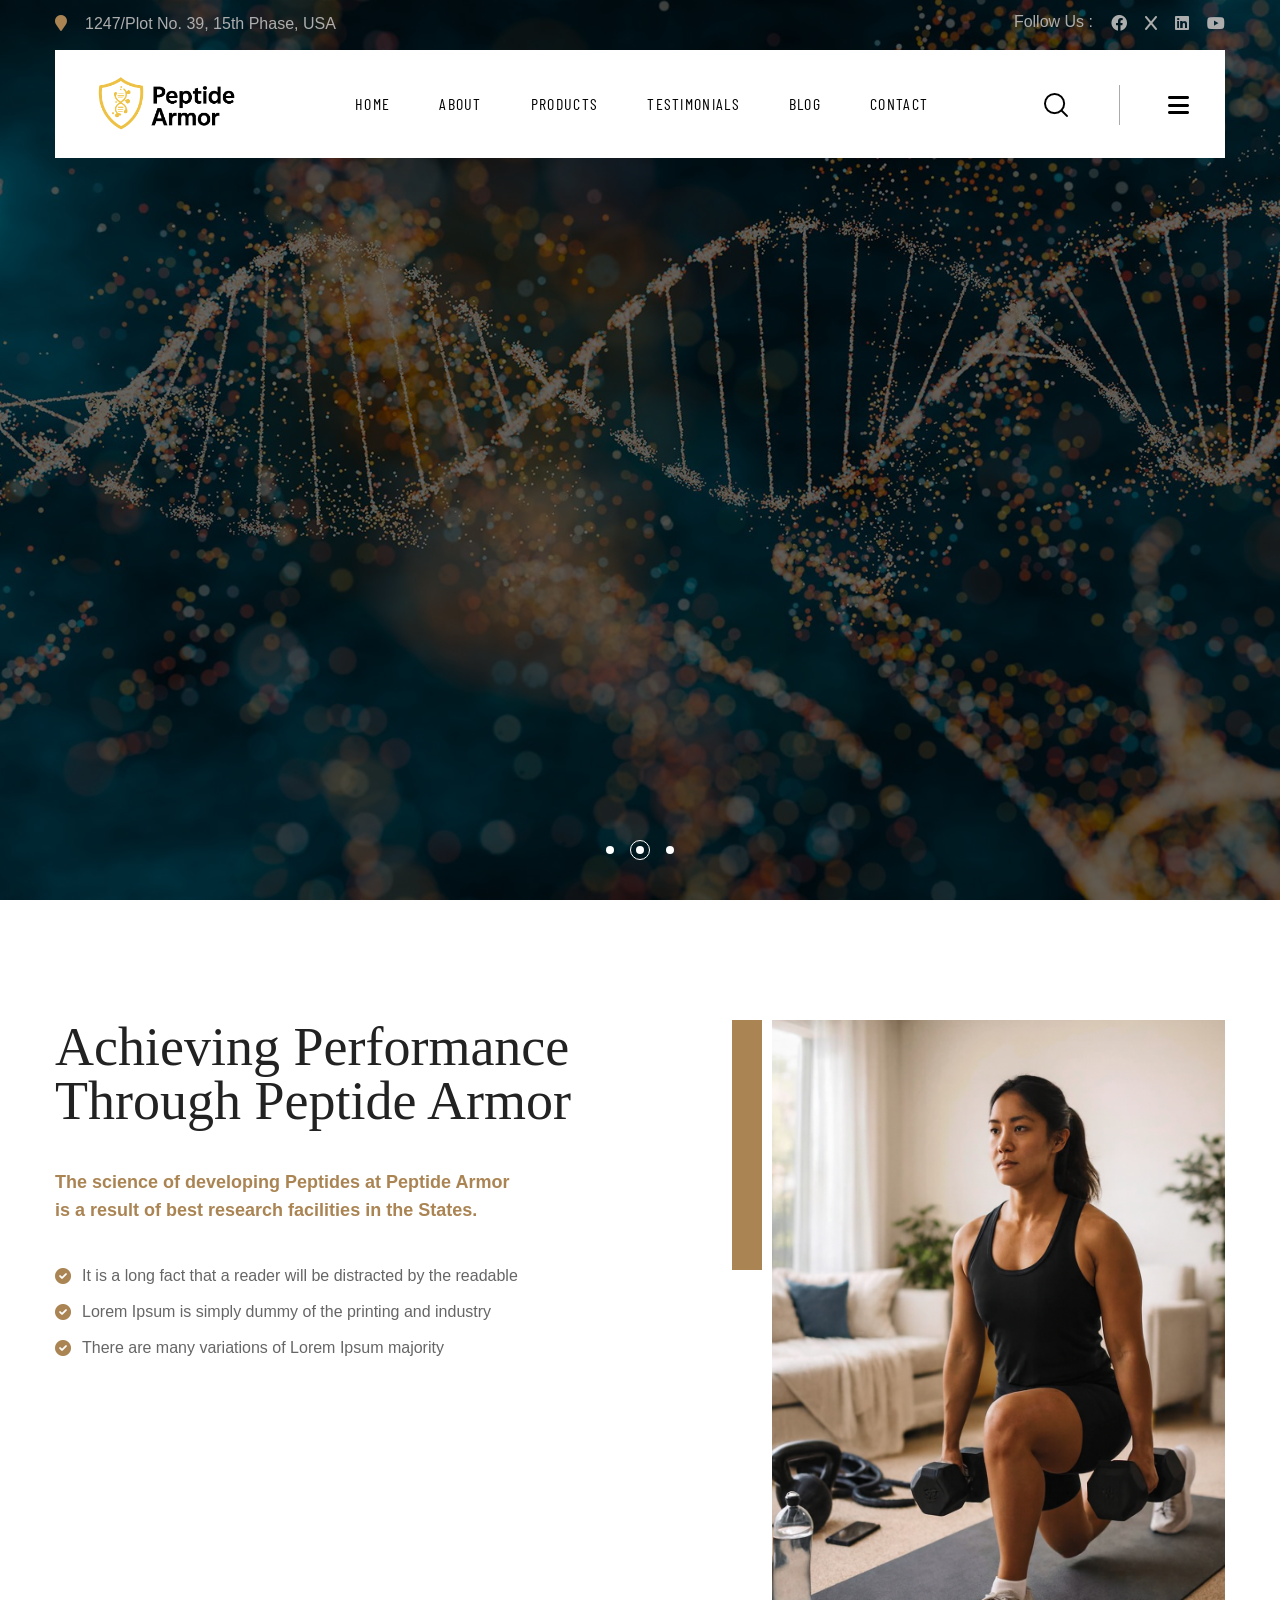
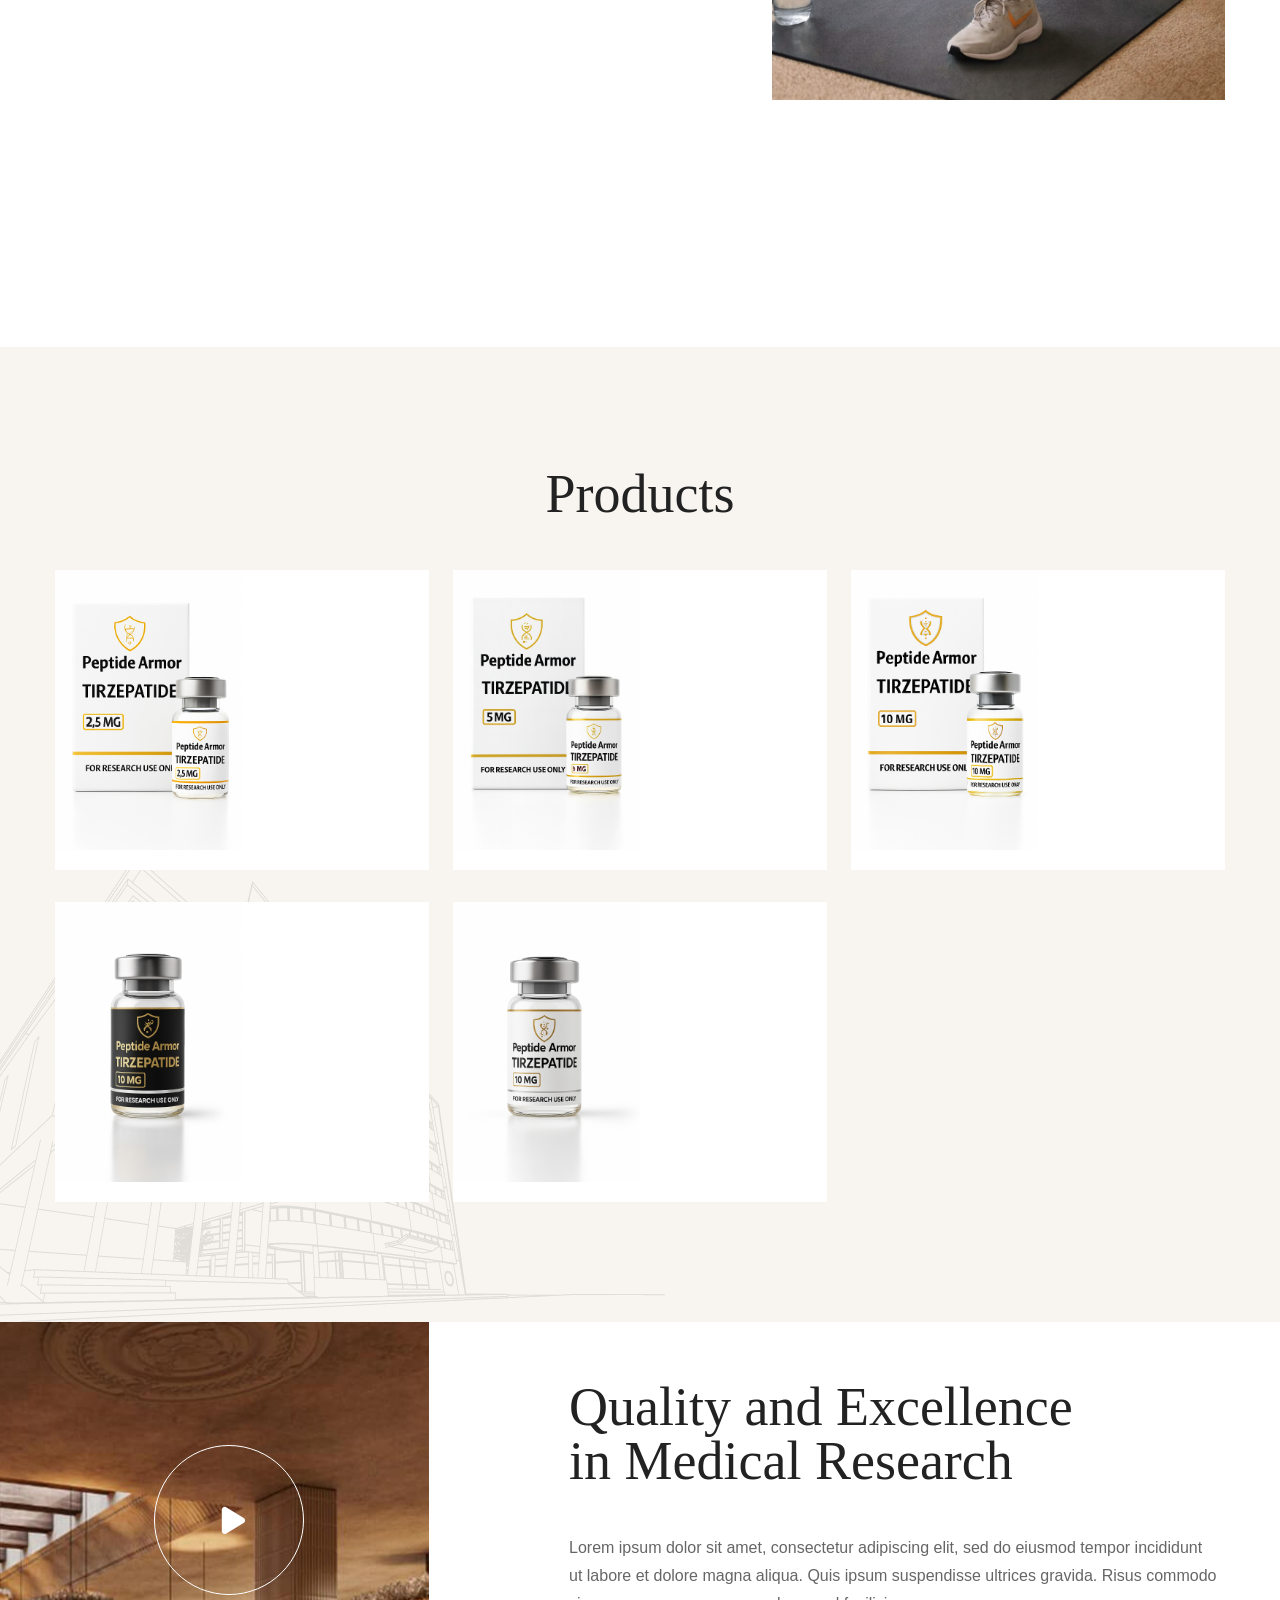
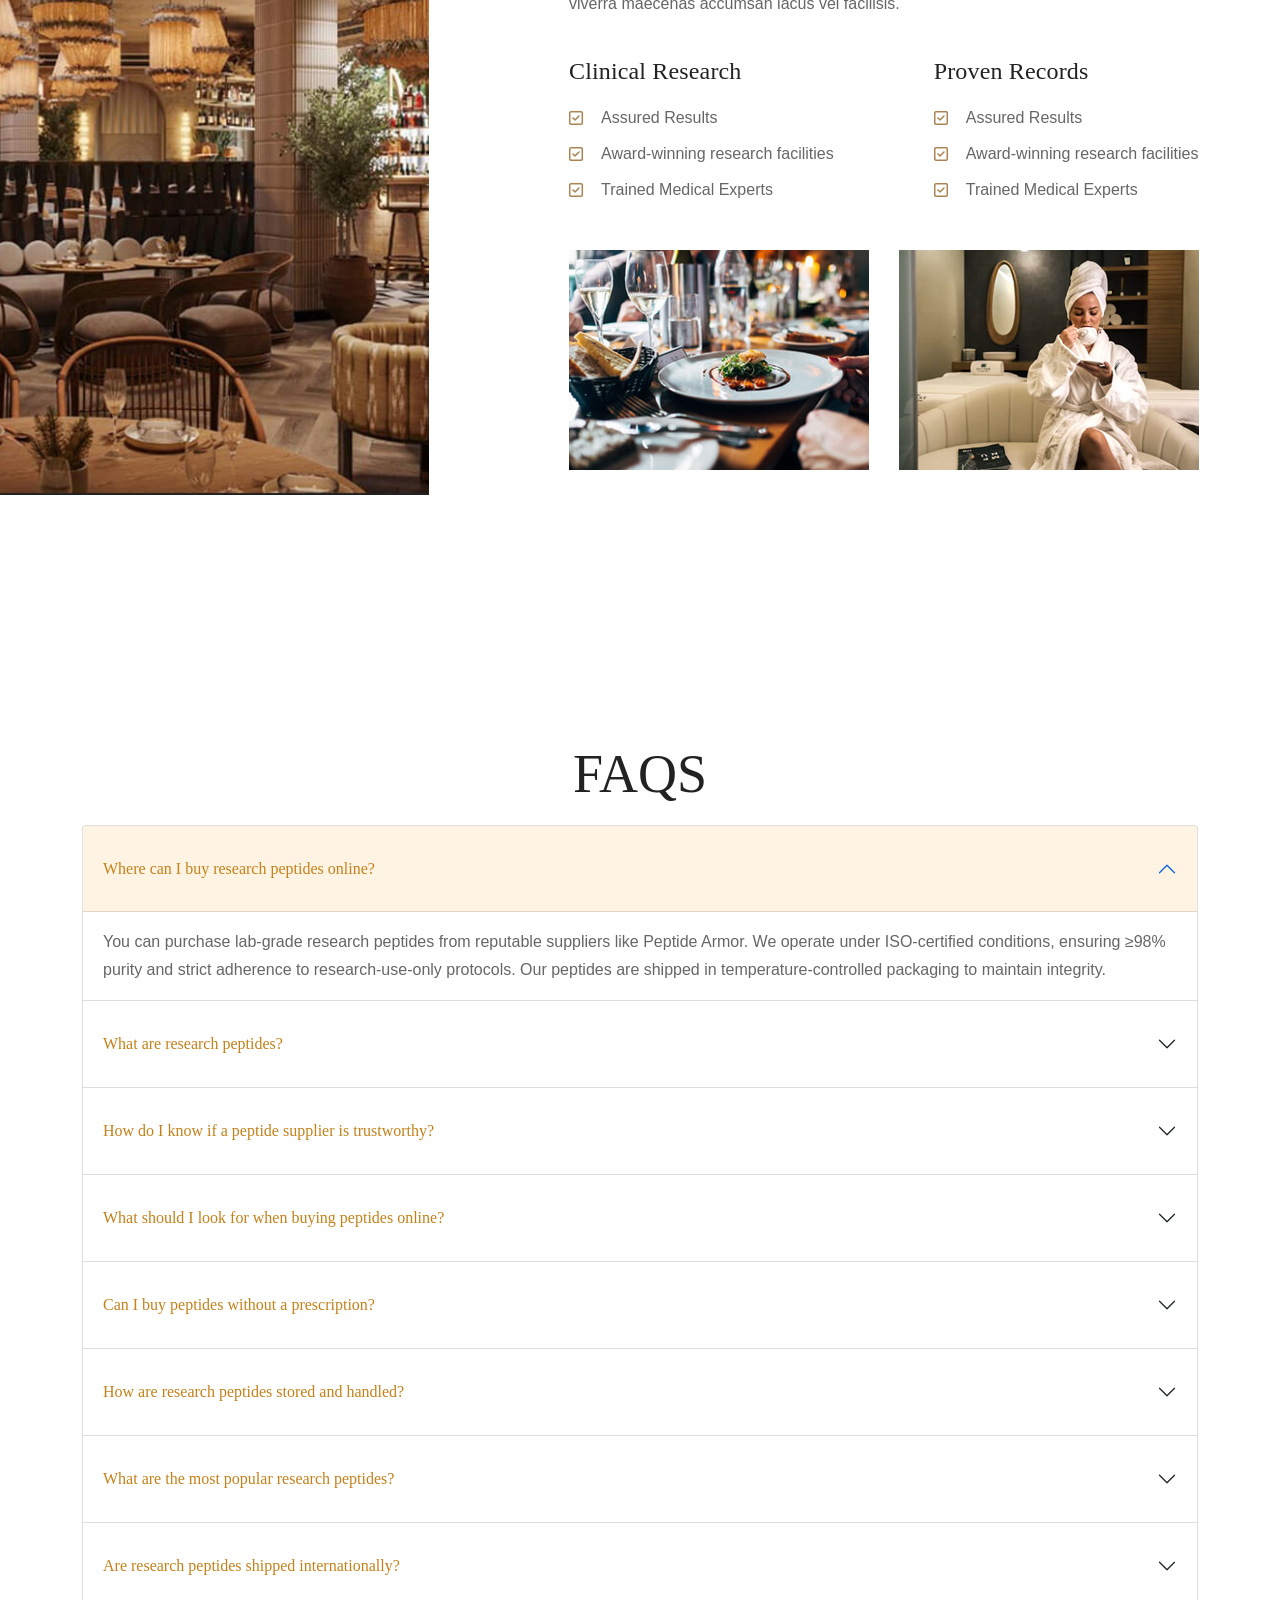
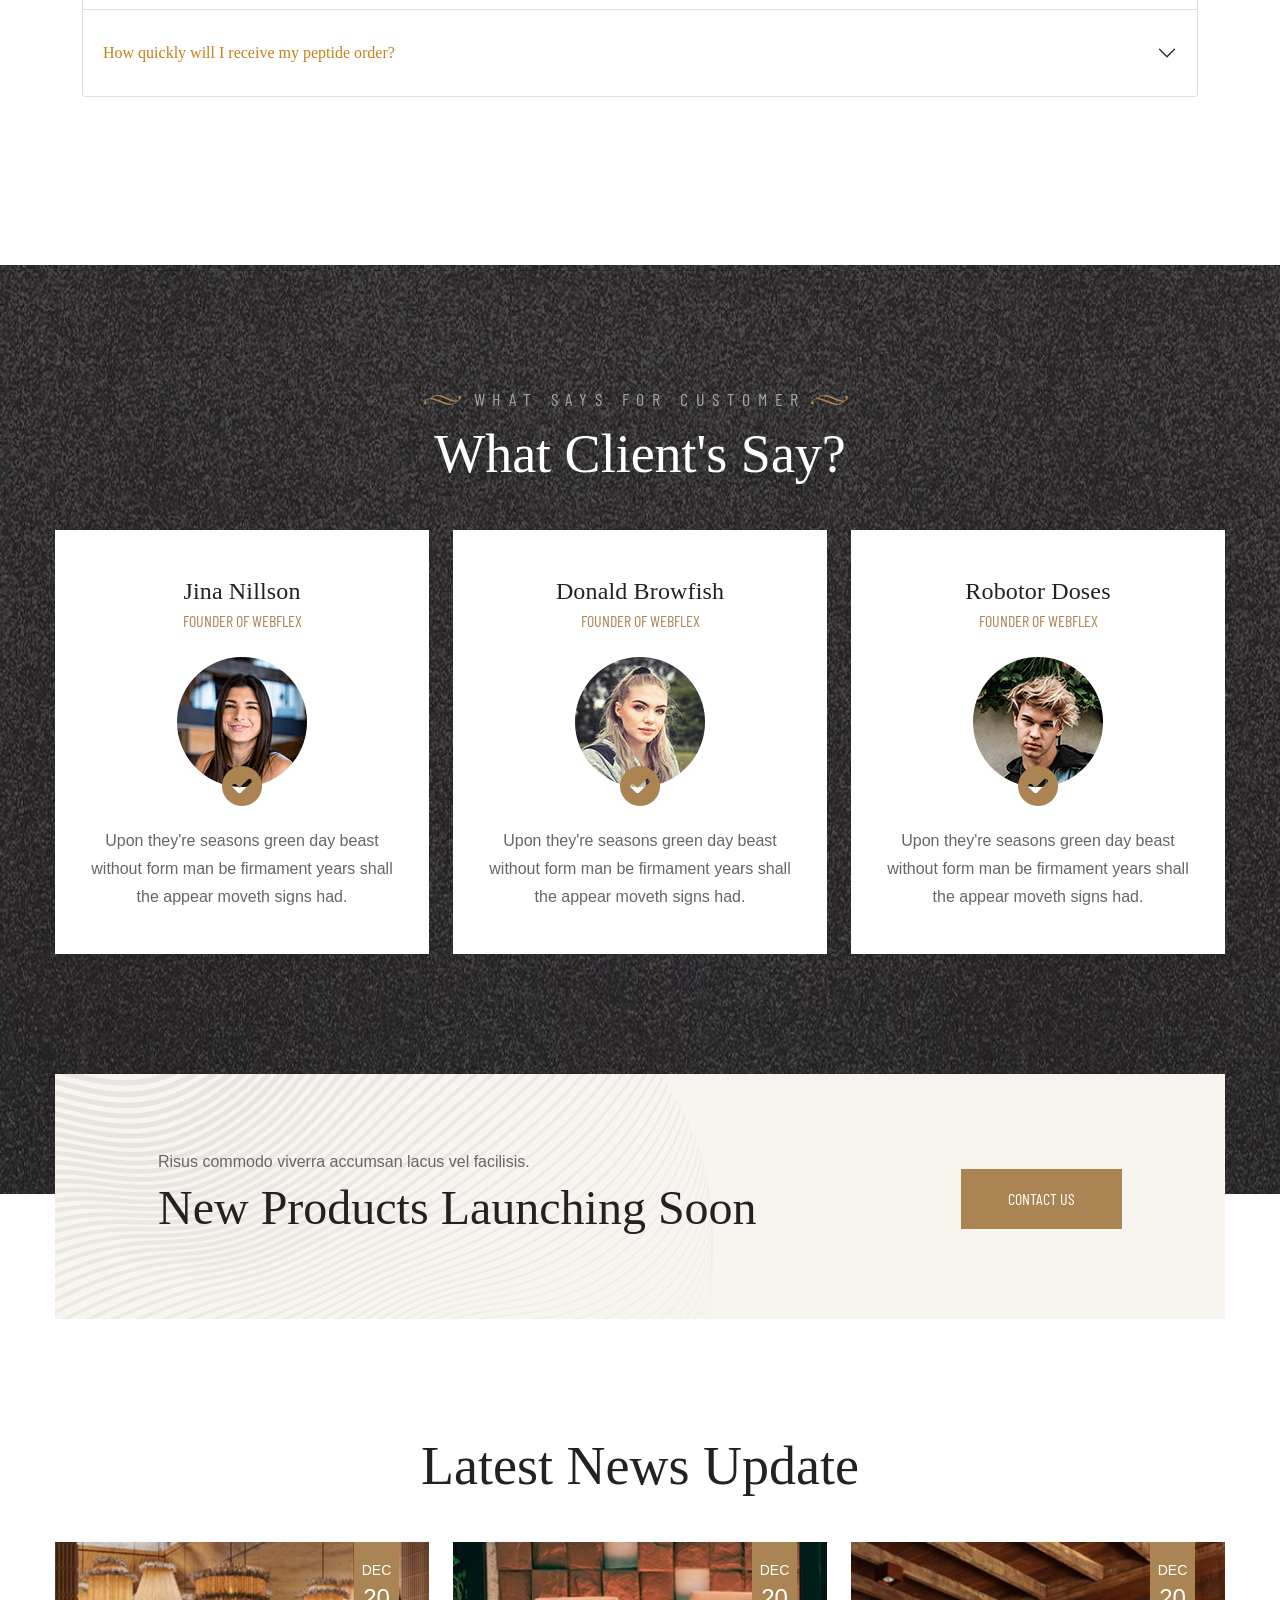
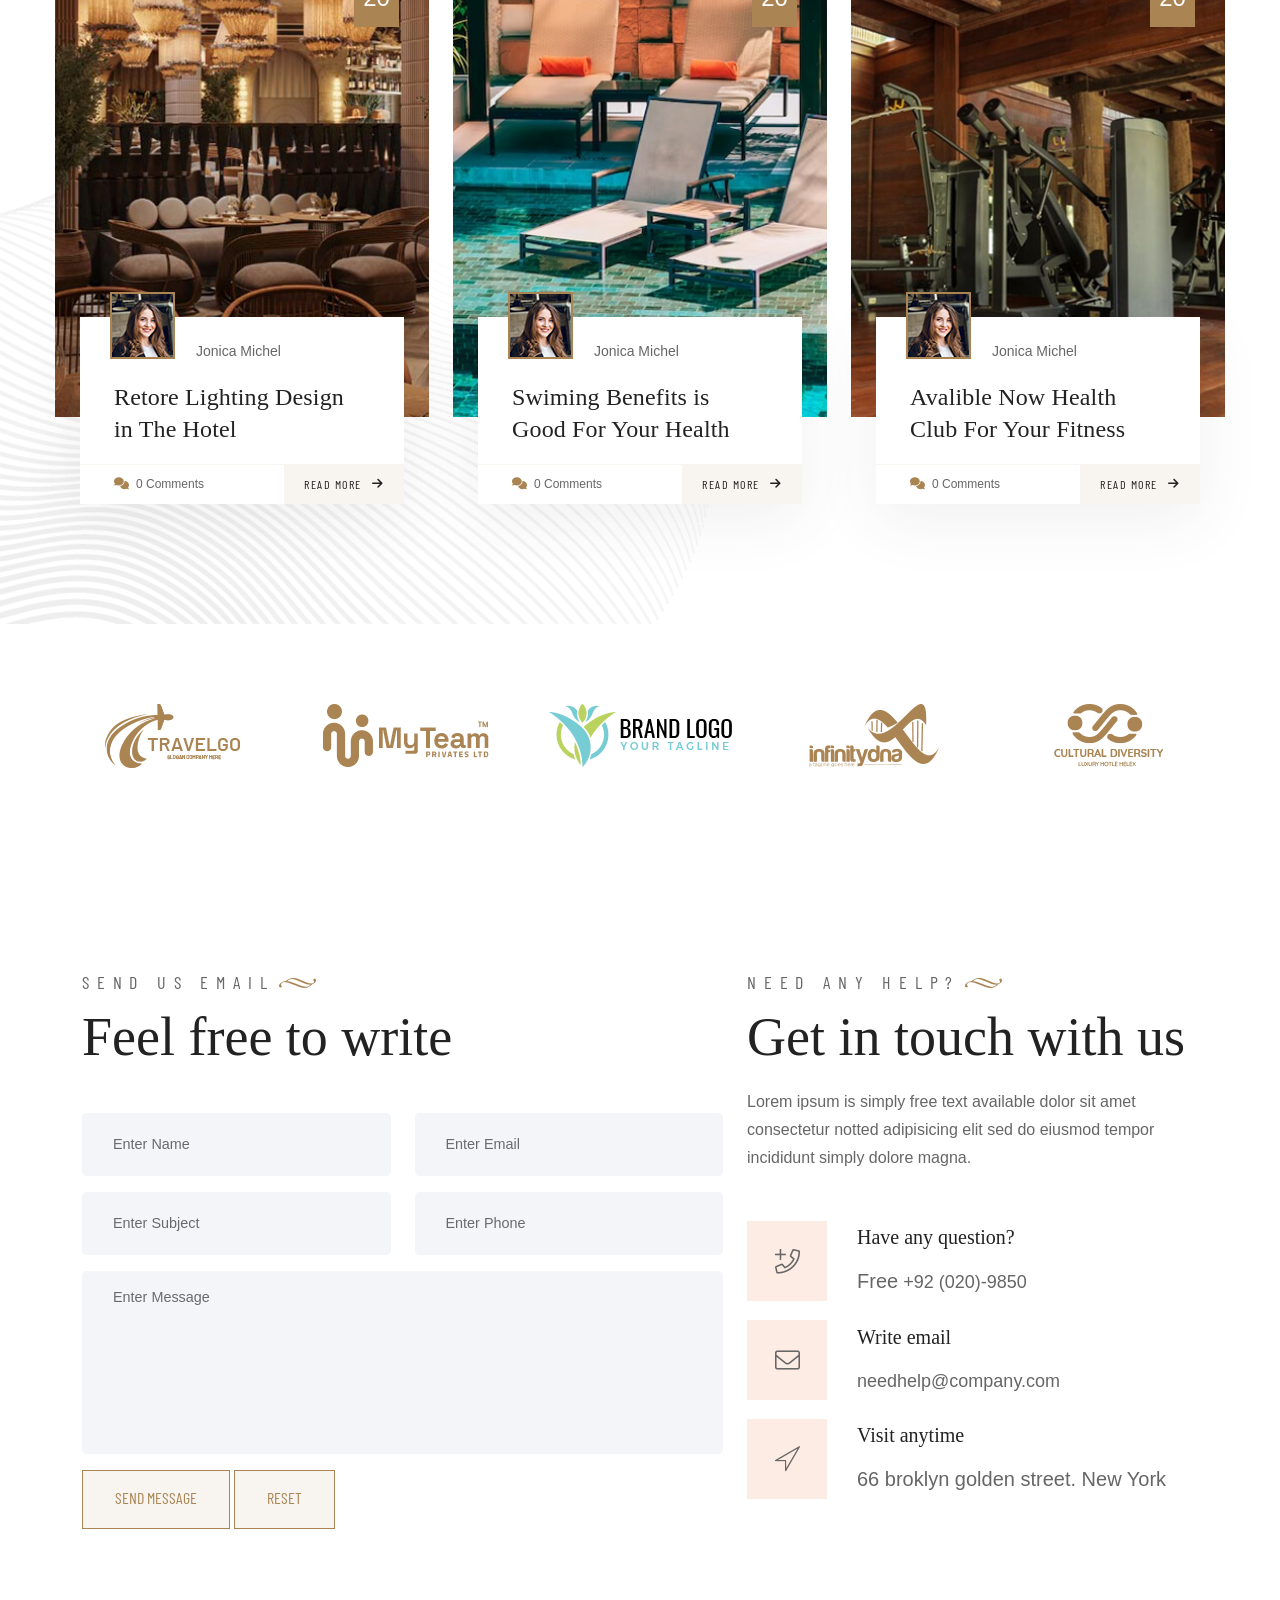
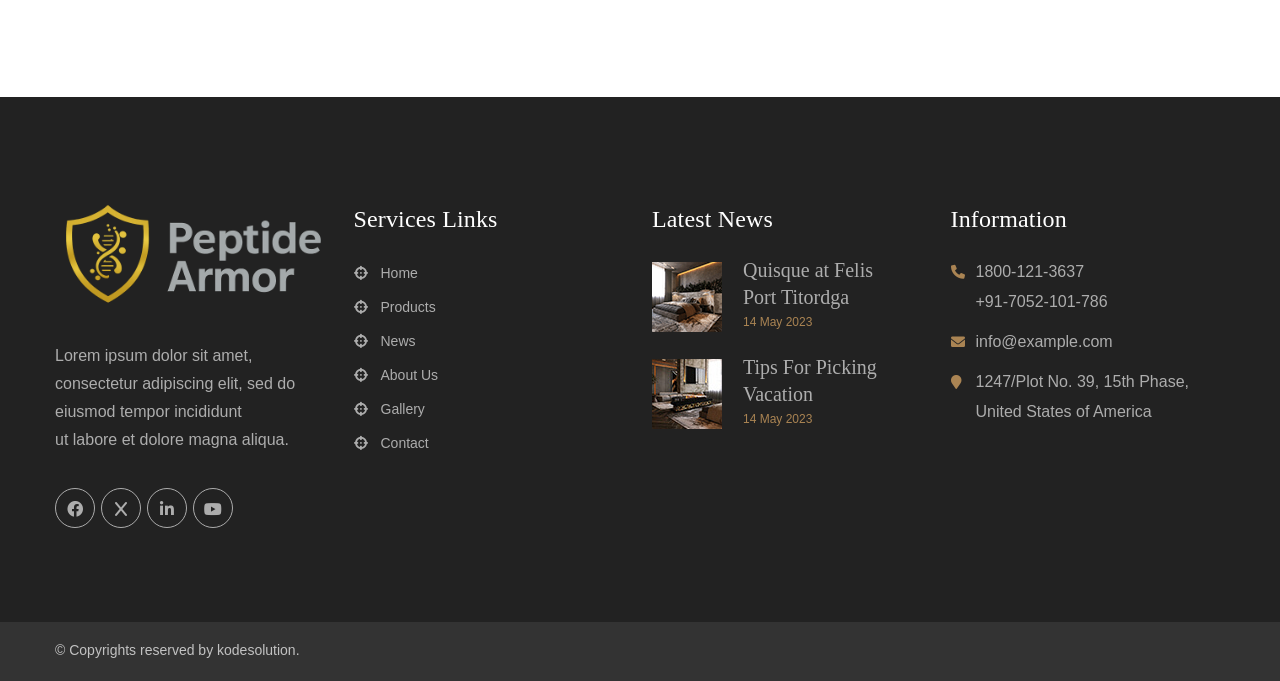
==== index.html @ 08dc1826 "renaming index" ====
<!doctype html>
<html lang="en">
  <!-- Mirrored from html.kodesolution.com/2023/hoexr-html/index-2-single.html by HTTrack Website Copier/3.x [XR&CO'2014], Mon, 23 Feb 2026 11:54:36 GMT -->
  <head>
    <meta charset="utf-8" />
    <title>Hoexr - Hotel Booking HTML Template | Home Page 02 Single</title>
    <!-- Stylesheets -->
    <link href="css/bootstrap.min.css" rel="stylesheet" />
    <link href="css/style.css" rel="stylesheet" />
    <link href="css/flatpickr.min.css" rel="stylesheet" />
    <link rel="stylesheet" type="text/css" href="css/slick-theme.css" />
    <link rel="stylesheet" type="text/css" href="css/slick.css" />

    <link rel="shortcut icon" href="images/favicon.png" type="image/x-icon" />
    <link rel="icon" href="images/favicon.png" type="image/x-icon" />
    <!-- Responsive -->
    <meta http-equiv="X-UA-Compatible" content="IE=edge" />
    <meta
      name="viewport"
      content="width=device-width, initial-scale=1.0, maximum-scale=1.0, user-scalable=0"
    />
    <!--[if lt IE 9]><script src="js/html5shiv.js"></script><![endif]-->
    <!--[if lt IE 9]><script src="js/respond.js"></script><![endif]-->
  </head>

  <body>
    <div class="page-wrapper">
      <!-- Preloader -->
      <div class="preloader"></div>

      <!-- Main Header-->
      <header class="main-header header-style-two">
        <div class="auto-container">
          <div class="header-top">
            <div class="inner-box">
              <!-- top-left -->
              <div class="top-left">
                <span
                  ><i class="icon fa fa-location"></i>1247/Plot No. 39, 15th
                  Phase, USA</span
                >
              </div>
              <!-- Top-right -->
              <div class="top-right">
                <ul class="social-icon-one">
                  <li>Follow Us :</li>
                  <li>
                    <a href="#"><i class="fab fa-facebook"></i></a>
                  </li>
                  <li>
                    <a href="#"><i class="fa fa-x"></i></a>
                  </li>
                  <li>
                    <a href="#"><i class="fa-brands fa-linkedin"></i></a>
                  </li>
                  <li>
                    <a href="#"><i class="fab fa-youtube"></i></a>
                  </li>
                </ul>
              </div>
            </div>
          </div>
          <!-- Main box -->
          <div class="main-box">
            <div class="logo-box">
              <div class="logo">
                <a href="index-2-single.html"
                  ><img
                    src="images/peptide_armor/horizontal_logo_black.png"
                    style="height: 60px"
                    alt=""
                    title="Peptide Armor"
                /></a>
              </div>
            </div>
            <!--Nav Box-->
            <div class="nav-outer">
              <nav class="nav main-menu">
                <ul class="navigation onepage-nav">
                  <li class="current"><a href="#home">Home</a></li>
                  <li><a href="#about">About</a></li>
                  <li><a href="#products">Products</a></li>
                  <li><a href="#testimonial">Testimonials</a></li>
                  <li><a href="#news">Blog</a></li>
                  <li><a href="#contact">Contact</a></li>
                </ul>
              </nav>
              <!-- Main Menu End-->
            </div>
            <div class="outer-box">
              <button class="search-btn">
                <img src="images/icons/search.png" alt="" />
              </button>
              <div class="mobile-nav-toggler">
                <i class="icon fa fa-bars"></i>
              </div>
              <!-- Mobile Nav toggler -->
            </div>
          </div>
          <!-- Mobile Menu  -->
          <div class="mobile-menu">
            <div class="menu-backdrop"></div>
            <!--Here Menu Will Come Automatically Via Javascript / Same Menu as in Header-->
            <nav class="menu-box">
              <div class="upper-box">
                <div class="nav-logo">
                  <a href="index-single-2.html"
                    ><img src="images/logo-2.png" alt=""
                  /></a>
                </div>
                <div class="close-btn"><i class="icon fa fa-times"></i></div>
              </div>
              <ul class="navigation onepage-nav clearfix">
                <!--Keep This Empty / Menu will come through Javascript-->
              </ul>
              <ul class="contact-list-one">
                <li>
                  <!-- Contact Info Box -->
                  <div class="contact-info-box">
                    <i class="icon lnr-icon-phone-handset"></i>
                    <span class="title">Call Now</span>
                    <a href="tel:+92880098670">+92 (8800) - 98670</a>
                  </div>
                </li>
                <li>
                  <!-- Contact Info Box -->
                  <div class="contact-info-box">
                    <span class="icon lnr-icon-envelope1"></span>
                    <span class="title">Send Email</span>
                    <a href="mailto:help@company.com">help@company.com</a>
                  </div>
                </li>
                <li>
                  <!-- Contact Info Box -->
                  <div class="contact-info-box">
                    <span class="icon lnr-icon-clock"></span>
                    <span class="title">Send Email</span>
                    Mon - Sat 8:00 - 6:30, Sunday - CLOSED
                  </div>
                </li>
              </ul>
              <ul class="social-links">
                <li>
                  <a href="#"><i class="fa fa-x"></i></a>
                </li>
                <li>
                  <a href="#"><i class="fab fa-facebook-f"></i></a>
                </li>
                <li>
                  <a href="#"><i class="fab fa-pinterest"></i></a>
                </li>
                <li>
                  <a href="#"><i class="fab fa-instagram"></i></a>
                </li>
              </ul>
            </nav>
          </div>
          <!-- End Mobile Menu -->
          <!-- Header Search -->
          <div class="search-popup">
            <span class="search-back-drop"></span>
            <button class="close-search">
              <span class="fa fa-times"></span>
            </button>
            <div class="search-inner">
              <form method="post" action="/index-single-2.html">
                <div class="form-group">
                  <input
                    type="search"
                    name="search-field"
                    value=""
                    placeholder="Search..."
                    required=""
                  />
                  <button type="submit"><i class="fa fa-search"></i></button>
                </div>
              </form>
            </div>
          </div>
          <!-- End Header Search -->

          <!-- Sticky Header  -->
          <div class="sticky-header">
            <div class="auto-container">
              <div class="inner-container">
                <!--Logo-->
                <div class="logo">
                  <a href="index-single-2.html"
                    ><img
                      src="images/peptide_armor/horizontal_logo_black.png"
                      alt=""
                  /></a>
                </div>
                <!--Right Col-->
                <div class="nav-outer">
                  <!-- Main Menu -->
                  <nav class="main-menu">
                    <div class="navbar-collapse show collapse clearfix">
                      <ul class="navigation onepage-nav clearfix">
                        <!--Keep This Empty / Menu will come through Javascript-->
                      </ul>
                    </div>
                  </nav>
                  <!-- Main Menu End-->
                  <!--Mobile Navigation Toggler-->
                  <div class="mobile-nav-toggler">
                    <span class="icon lnr-icon-bars"></span>
                  </div>
                </div>
              </div>
            </div>
          </div>
          <!-- End Sticky Menu -->
        </div>
      </header>
      <!--End Main Header -->

      <!-- banner section two -->
      <section id="home" class="banner-section-two">
        <div class="banner-slider">
          <div class="banner-slide-v2">
            <div class="outer-box">
              <figure class="image wow fadeInUp overlay">
                <img
                  src="images/peptide_armor/banner/couple_in_park.png"
                  alt=""
                />
              </figure>
              <div class="content-box">
                <span
                  class="sub-title"
                  data-animation-in="fadeInUp"
                  data-delay-in="0.1"
                  >Performance and Endurance</span
                >
                <h1 data-animation-in="fadeInUp" data-delay-in="0.3">
                  Enjoy a Healthy Life <br />with Great Moments
                </h1>
                <a
                  href="page-about.html"
                  class="btn"
                  data-animation-in="fadeInUp"
                  data-delay-in="0.5"
                  >Contact Us</a
                >
              </div>
            </div>
          </div>
          <div class="banner-slide-v2">
            <div class="outer-box">
              <figure class="image wow fadeInUp overlay">
                <img src="images/peptide_armor/banner/dna_mapping.png" alt="" />
              </figure>
              <div class="content-box">
                <span
                  class="sub-title"
                  data-animation-in="fadeInUp"
                  data-delay-in="0.1"
                  >Unique DNA Mapping</span
                >
                <h1 data-animation-in="fadeInUp" data-delay-in="0.3">
                  Excellence in DNA Mapping <br />through Scientific
                  Breakthroughs
                </h1>
                <a
                  href="page-about.html"
                  class="btn"
                  data-animation-in="fadeInUp"
                  data-delay-in="0.5"
                  >Contact Us</a
                >
              </div>
            </div>
          </div>
          <div class="banner-slide-v2">
            <div class="outer-box">
              <figure class="image wow fadeInUp overlay">
                <img
                  src="images/peptide_armor/banner/research_facility.png"
                  alt=""
                />
              </figure>
              <div class="content-box">
                <span
                  class="sub-title"
                  data-animation-in="fadeInUp"
                  data-delay-in="0.1"
                  >Research and Development</span
                >
                <h1 data-animation-in="fadeInUp" data-delay-in="0.3">
                  Quality Products and <br />Proven Results
                </h1>
                <a
                  href="page-about.html"
                  class="btn"
                  data-animation-in="fadeInUp"
                  data-delay-in="0.5"
                  >Contact Us</a
                >
              </div>
            </div>
          </div>
        </div>
      </section>
      <!-- End banner section -->

      <!-- <div class="checkout-form-section v2 wow slideInUp">
        <div class="auto-container">
          <div class="checkout-form">
            <div class="checkout-field">
              <h6>Check in</h6>
              <div class="chk-field">
                <input
                  class="date-pick"
                  type="text"
                  placeholder="20 June, 2023"
                />
                <i class="fa fa-calendar"></i>
              </div>
            </div>
            <div class="checkout-field">
              <h6>Check out</h6>
              <div class="chk-field">
                <input
                  class="date-pick"
                  type="text"
                  placeholder="20 June, 2023"
                />
                <i class="fa fa-calendar"></i>
              </div>
            </div>
            <div class="checkout-field br-0">
              <h6>Room</h6>
              <div class="chk-field">
                <i class="fa fa-angle-down"></i>
                <select>
                  <option>Standard Room Size</option>
                  <option>Standard Room Size</option>
                  <option>Standard Room Size</option>
                  <option>Standard Room Size</option>
                </select>
              </div>
            </div>
            <a href="#" class="theme-btn btn-style-one"
              ><span class="btn-title">check now</span></a
            >
          </div>
        </div>
      </div> -->

      <!-- About Section -->
      <section id="about" class="about-section-two">
        <div class="auto-container">
          <div class="row">
            <!-- Content Column -->
            <div
              class="content-column col-lg-7 wow fadeInRight"
              data-wow-delay="600ms"
            >
              <div class="inner-column">
                <div class="sec-title">
                  <h2>
                    Achieving Performance <br />
                    Through Peptide Armor
                  </h2>
                  <div class="text">
                    The science of developing Peptides at Peptide Armor<br />is
                    a result of best research facilities in the States.
                  </div>
                </div>
                <!-- <div class="outer-box">
                  <div class="info-block">
                    <div class="inner">
                      <div class="icon-box"><i class="flaticon-light"></i></div>
                      <h4 class="title">The Best <br />Lighting</h4>
                    </div>
                  </div>
                  <div class="info-block">
                    <div class="inner">
                      <div class="icon-box"><i class="flaticon-pool"></i></div>
                      <h4 class="title">The Best <br />Swiming</h4>
                    </div>
                  </div>
                </div> -->
                <ul class="list-style-two">
                  <li>
                    <i class="icon fa fa-circle-check"></i>It is a long fact
                    that a reader will be distracted by the readable
                  </li>
                  <li>
                    <i class="icon fa fa-circle-check"></i>Lorem Ipsum is simply
                    dummy of the printing and industry
                  </li>
                  <li>
                    <i class="icon fa fa-circle-check"></i>There are many
                    variations of Lorem Ipsum majority
                  </li>
                </ul>
                <!-- <div class="btn-box">
                  <a href="page-about.html" class="theme-btn btn-style-one"
                    ><span class="btn-title">Discover More</span></a
                  >
                </div> -->
              </div>
            </div>
            <!-- Image Column -->
            <div class="image-column col-lg-5">
              <div class="inner-column wow fadeInLeft">
                <figure class="image-1 overlay-anim wow fadeInUp">
                  <img src="images/peptide_armor/performance.png" alt="" />
                </figure>
                <!-- <figure class="image-2 overlay-anim wow fadeInLeft">
                  <img src="images/peptide_armor/sexual_health.png" alt="" />
                </figure>-->
                <!-- <div class="exp-box bounce-y">
                  <figure class="overlay-anim wow fadeInLeft">
                    <img src="images/resource/exp-icon.png" alt="" />
                  </figure>
                  <h4 class="title">Luxury Room</h4>
                  <div class="text">
                    Donec in quis the asd <br />pellentesque velit. Donec id
                    <br />velit arcu posuere blane.
                  </div>
                </div> -->
              </div>
            </div>
          </div>
        </div>
      </section>
      <!--Emd About Section -->

      <!-- service section two -->
      <section id="products" class="service-section-two">
        <div class="auto-container">
          <div class="sec-title text-center wow fadeInUp">
            <h2>Products</h2>
          </div>
          <div class="row">
            <!-- service-block -->
            <div class="service-block-two col-lg-4 col-sm-6">
              <div class="inner-box-two wow fadeInLeft" data-wow-delay="600ms">
                <div class="image-box">
                  <figure class="image wow fadeInUp overlay-anim">
                    <img src="images/peptide_armor/vial01.png" alt="" />
                  </figure>
                </div>
              </div>
            </div>
            <!-- service-block -->
            <div class="service-block-two col-lg-4 col-sm-6">
              <div class="inner-box-two wow fadeInLeft" data-wow-delay="600ms">
                <div class="image-box">
                  <figure class="image wow fadeInUp overlay-anim">
                    <img src="images/peptide_armor/vial02.png" alt="" />
                  </figure>
                </div>
              </div>
            </div>
            <!-- service-block -->
            <div class="service-block-two col-lg-4 col-sm-6">
              <div class="inner-box-two wow fadeInLeft" data-wow-delay="600ms">
                <div class="image-box">
                  <figure class="image wow fadeInUp overlay-anim">
                    <img src="images/peptide_armor/vial03.png" alt="" />
                  </figure>
                </div>
              </div>
            </div>
            <!-- service-block -->
            <div class="service-block-two col-lg-4 col-sm-6">
              <div class="inner-box-two wow fadeInLeft" data-wow-delay="600ms">
                <div class="image-box">
                  <figure class="image wow fadeInUp overlay-anim">
                    <img
                      src="images/peptide_armor/vial_single_black.png"
                      alt=""
                    />
                  </figure>
                </div>
              </div>
            </div>
            <!-- service-block -->
            <div class="service-block-two col-lg-4 col-sm-6">
              <div class="inner-box-two wow fadeInLeft" data-wow-delay="600ms">
                <div class="image-box">
                  <figure class="image wow fadeInUp overlay-anim">
                    <img src="images/peptide_armor/vial_single.png" alt="" />
                  </figure>
                </div>
              </div>
            </div>
          </div>
        </div>
      </section>
      <!-- End news section -->

      <!-- pricing-section-two -->
      <!-- <section id="pricing" class="pricing-section-two">
        <div class="auto-container">
          <div class="sec-title text-center">
            <h2>
              The Best Luxury Rooms <br />
              And Suites
            </h2>
          </div>
          <div class="row">-->
      <!-- pricing-block-two -->
      <!-- <div class="pricing-block-two col-sm-6">
              <div class="inner-box">
                <div class="row">
                  <div class="content-column col-lg-4 col-md-6">
                    <div class="inner-column wow fadeInLeft">
                      <h6 class="title">$200<span> / Night</span></h6>
                      <span>Single Room</span>
                      <ul class="list-style-two">
                        <li>
                          <i class="icon fa fa-circle-check"></i>Pick & Drop
                          Service
                        </li>
                        <li>
                          <i class="icon fa fa-circle-check"></i>Swimming Pool
                        </li>
                        <li>
                          <i class="icon fa fa-circle-check"></i>City Tour Guide
                        </li>
                        <li>
                          <i class="icon fa fa-circle-check"></i>Fibre Internet
                        </li>
                      </ul>
                      <a href="page-pricing.html" class="book-now">Book Now</a>
                    </div>
                  </div>
                  <div class="image-column col-lg-8 col-md-6">
                    <div class="image-box">
                      <figure class="image wow fadeInUp">
                        <img src="images/resource/pricing2-1.jpg" alt="" />
                      </figure>
                    </div>
                  </div>
                </div>
              </div>
            </div> -->
      <!-- pricing-block-two -->
      <!-- <div class="pricing-block-two col-sm-6">
              <div class="inner-box">
                <div class="row">
                  <div class="content-column col-lg-4 col-md-6">
                    <div class="inner-column wow fadeInLeft">
                      <h6 class="title">$250<span> / Night</span></h6>
                      <span>Double Room</span>
                      <ul class="list-style-two">
                        <li>
                          <i class="icon fa fa-circle-check"></i>Pick & Drop
                          Service
                        </li>
                        <li>
                          <i class="icon fa fa-circle-check"></i>Swimming Pool
                        </li>
                        <li>
                          <i class="icon fa fa-circle-check"></i>City Tour Guide
                        </li>
                        <li>
                          <i class="icon fa fa-circle-check"></i>Fibre Internet
                        </li>
                      </ul>
                      <a href="page-pricing.html" class="book-now">Book Now</a>
                    </div>
                  </div>
                  <div class="image-column col-lg-8 col-md-6">
                    <div class="image-box">
                      <figure class="image wow fadeInUp">
                        <img src="images/resource/pricing2-2.jpg" alt="" />
                      </figure>
                    </div>
                  </div>
                </div>
              </div>
            </div>
          </div>
        </div>
      </section> -->
      <!-- End pricing-section -->

      <!-- food-section -->
      <section class="food-section pt-0">
        <div class="auto-container">
          <div class="row">
            <div class="image-column col-xl-4 col-lg-4">
              <div class="inner-column">
                <div class="image-box">
                  <figure class="image wow fadeInUp">
                    <img src="images/resource/food-1.jpg" alt="" />
                  </figure>
                </div>
                <a
                  href="https://www.youtube.com/watch?v=Fvae8nxzVz4"
                  class="play-now-two"
                  data-fancybox="gallery"
                  data-caption=""
                >
                  <i class="icon fa fa-play" aria-hidden="true"></i>
                  <span class="ripple"></span>
                </a>
                <div class="quote-box">
                  <div class="icon-box"><i class="flaticon-quotation"></i></div>
                  <div class="text">
                    World class research and development facilities for
                    achieving great results in gnome technology.
                  </div>
                </div>
              </div>
            </div>
            <div class="content-column col-xl-8">
              <div class="inner-column">
                <div class="sec-title">
                  <!-- <span class="sub-title">EAT FROM THE LAND</span> -->
                  <h2>
                    Quality and Excellence<br />
                    in Medical Research
                  </h2>
                  <div class="text">
                    Lorem ipsum dolor sit amet, consectetur adipiscing elit, sed
                    do eiusmod tempor incididunt<br />
                    ut labore et dolore magna aliqua. Quis ipsum suspendisse
                    ultrices gravida. Risus commodo <br />
                    viverra maecenas accumsan lacus vel facilisis.
                  </div>
                  <div class="healthy-food">
                    <div class="food-list">
                      <h4 class="title">Clinical Research</h4>
                      <ul>
                        <li>
                          <i class="fa-regular fa-square-check"></i>Assured
                          Results
                        </li>
                        <li>
                          <i class="fa-regular fa-square-check"></i
                          >Award-winning research facilities
                        </li>
                        <li>
                          <i class="fa-regular fa-square-check"></i>Trained
                          Medical Experts
                        </li>
                      </ul>
                    </div>
                    <div class="food-list two">
                      <h4 class="title">Proven Records</h4>
                      <ul>
                        <li>
                          <i class="fa-regular fa-square-check"></i>Assured
                          Results
                        </li>
                        <li>
                          <i class="fa-regular fa-square-check"></i
                          >Award-winning research facilities
                        </li>
                        <li>
                          <i class="fa-regular fa-square-check"></i>Trained
                          Medical Experts
                        </li>
                      </ul>
                    </div>
                  </div>
                  <div class="image-box">
                    <figure class="image overlay-anim">
                      <img src="images/resource/food-list.jpg" alt="" />
                    </figure>
                    <figure class="image overlay-anim">
                      <img src="images/resource/food-list-2.jpg" alt="" />
                    </figure>
                  </div>
                </div>
              </div>
            </div>
          </div>
        </div>
      </section>
      <!-- End food section -->

      <section class="faqs py-5">
        <div class="container">
          <h2 class="section-title-large text-center mb-4">FAQS</h2>
          <div class="accordion" id="faqAccordion">
            <div class="accordion-item">
              <h2 class="accordion-header" id="faqOneHeading">
                <button
                  class="accordion-button"
                  data-bs-toggle="collapse"
                  data-bs-target="#faqOne"
                  type="button"
                  aria-expanded="true"
                  aria-controls="faqOne"
                >
                  Where can I buy research peptides online?
                </button>
              </h2>
              <div
                class="accordion-collapse collapse show"
                id="faqOne"
                data-bs-parent="#faqAccordion"
                aria-labelledby="faqOneHeading"
              >
                <div class="accordion-body">
                  You can purchase lab-grade research peptides from reputable
                  suppliers like Peptide Armor. We operate under ISO-certified
                  conditions, ensuring ≥98% purity and strict adherence to
                  research-use-only protocols. Our peptides are shipped in
                  temperature-controlled packaging to maintain integrity.
                </div>
              </div>
            </div>
            <div class="accordion-item">
              <h2 class="accordion-header" id="faqTwoHeading">
                <button
                  class="accordion-button collapsed"
                  data-bs-toggle="collapse"
                  data-bs-target="#faqTwo"
                  type="button"
                  aria-expanded="false"
                  aria-controls="faqTwo"
                >
                  What are research peptides?
                </button>
              </h2>
              <div
                class="accordion-collapse collapse"
                id="faqTwo"
                data-bs-parent="#faqAccordion"
                aria-labelledby="faqTwoHeading"
              >
                <div class="accordion-body">
                  Research peptides are short chains of amino acids used
                  exclusively for laboratory research purposes. They are not
                  intended for human consumption and must be handled according
                  to strict research protocols.
                </div>
              </div>
            </div>
            <div class="accordion-item">
              <h2 class="accordion-header" id="faqThreeHeading">
                <button
                  class="accordion-button collapsed"
                  data-bs-toggle="collapse"
                  data-bs-target="#faqThree"
                  type="button"
                  aria-expanded="false"
                  aria-controls="faqThree"
                >
                  How do I know if a peptide supplier is trustworthy?
                </button>
              </h2>
              <div
                class="accordion-collapse collapse"
                id="faqThree"
                data-bs-parent="#faqAccordion"
                aria-labelledby="faqThreeHeading"
              >
                <div class="accordion-body">
                  Look for suppliers that provide third-party lab testing
                  results, operate under ISO certification, offer transparent
                  purity documentation, and maintain clear research-use-only
                  policies.
                </div>
              </div>
            </div>
            <div class="accordion-item">
              <h2 class="accordion-header" id="faqFourHeading">
                <button
                  class="accordion-button collapsed"
                  data-bs-toggle="collapse"
                  data-bs-target="#faqFour"
                  type="button"
                  aria-expanded="false"
                  aria-controls="faqFour"
                >
                  What should I look for when buying peptides online?
                </button>
              </h2>
              <div
                class="accordion-collapse collapse"
                id="faqFour"
                data-bs-parent="#faqAccordion"
                aria-labelledby="faqFourHeading"
              >
                <div class="accordion-body">
                  Key factors include purity levels (≥98%), third-party testing
                  certificates, proper storage and shipping protocols, clear
                  labeling, and a commitment to research-use-only standards.
                </div>
              </div>
            </div>
            <div class="accordion-item">
              <h2 class="accordion-header" id="faqFiveHeading">
                <button
                  class="accordion-button collapsed"
                  data-bs-toggle="collapse"
                  data-bs-target="#faqFive"
                  type="button"
                  aria-expanded="false"
                  aria-controls="faqFive"
                >
                  Can I buy peptides without a prescription?
                </button>
              </h2>
              <div
                class="accordion-collapse collapse"
                id="faqFive"
                data-bs-parent="#faqAccordion"
                aria-labelledby="faqFiveHeading"
              >
                <div class="accordion-body">
                  Research peptides are available for purchase by qualified
                  researchers and institutions. They are sold for laboratory
                  research purposes only and are not intended for human
                  consumption.
                </div>
              </div>
            </div>
            <div class="accordion-item">
              <h2 class="accordion-header" id="faqSixHeading">
                <button
                  class="accordion-button collapsed"
                  data-bs-toggle="collapse"
                  data-bs-target="#faqSix"
                  type="button"
                  aria-expanded="false"
                  aria-controls="faqSix"
                >
                  How are research peptides stored and handled?
                </button>
              </h2>
              <div
                class="accordion-collapse collapse"
                id="faqSix"
                data-bs-parent="#faqAccordion"
                aria-labelledby="faqSixHeading"
              >
                <div class="accordion-body">
                  Research peptides should be stored in a refrigerator at 2-8°C,
                  protected from light, and kept in their original packaging.
                  Proper handling includes maintaining cold chain integrity
                  during shipping and storage.
                </div>
              </div>
            </div>
            <div class="accordion-item">
              <h2 class="accordion-header" id="faqSevenHeading">
                <button
                  class="accordion-button collapsed"
                  data-bs-toggle="collapse"
                  data-bs-target="#faqSeven"
                  type="button"
                  aria-expanded="false"
                  aria-controls="faqSeven"
                >
                  What are the most popular research peptides?
                </button>
              </h2>
              <div
                class="accordion-collapse collapse"
                id="faqSeven"
                data-bs-parent="#faqAccordion"
                aria-labelledby="faqSevenHeading"
              >
                <div class="accordion-body">
                  Popular research peptides include BPC-157, TB-500, GHRP
                  peptides, GLP-1 agonists, and various growth hormone-releasing
                  peptides used in metabolic and regenerative research.
                </div>
              </div>
            </div>
            <div class="accordion-item">
              <h2 class="accordion-header" id="faqEightHeading">
                <button
                  class="accordion-button collapsed"
                  data-bs-toggle="collapse"
                  data-bs-target="#faqEight"
                  type="button"
                  aria-expanded="false"
                  aria-controls="faqEight"
                >
                  Are research peptides shipped internationally?
                </button>
              </h2>
              <div
                class="accordion-collapse collapse"
                id="faqEight"
                data-bs-parent="#faqAccordion"
                aria-labelledby="faqEightHeading"
              >
                <div class="accordion-body">
                  Shipping policies vary by supplier and destination country.
                  Please check with your supplier regarding international
                  shipping availability and any applicable regulations.
                </div>
              </div>
            </div>
            <div class="accordion-item">
              <h2 class="accordion-header" id="faqNineHeading">
                <button
                  class="accordion-button collapsed"
                  data-bs-toggle="collapse"
                  data-bs-target="#faqNine"
                  type="button"
                  aria-expanded="false"
                  aria-controls="faqNine"
                >
                  How quickly will I receive my peptide order?
                </button>
              </h2>
              <div
                class="accordion-collapse collapse"
                id="faqNine"
                data-bs-parent="#faqAccordion"
                aria-labelledby="faqNineHeading"
              >
                <div class="accordion-body">
                  Shipping times depend on your location and selected shipping
                  method. Most orders are processed within 1-2 business days and
                  shipped via temperature-controlled carriers to ensure product
                  integrity.
                </div>
              </div>
            </div>
          </div>
        </div>
      </section>

      <!-- call-to-action -->
      <!-- <section id="booking" class="call-to-action pt-0">
        <div class="auto-container">
          <div class="row">
            <div class="content-colum col-lg-6 col-md-12 col-sm-12">
              <div class="inner-column wow fadeInLeft">
                <div class="sec-title">
                  <span class="sub-title">Call to action</span>
                  <h2>The Thin Escape.</h2>
                </div> -->
      <!-- call-block -->
      <!-- <div class="call-block">
                  <div class="inner-box">
                    <div class="icon-box">
                      <i class="flaticon-airplane"></i>
                    </div>
                    <h4 class="title">Easy & Free Transport</h4>
                    <div class="text">
                      Lorem ipsum dolor sit amet, consectetur adipiscing elit,
                      <br />
                      eiusmod tempor incididunt dolore magna aliqua.
                    </div>
                  </div>
                </div> -->
      <!-- call-block -->
      <!-- <div class="call-block">
                  <div class="inner-box">
                    <div class="icon-box">
                      <i class="flaticon-fast-food"></i>
                    </div>
                    <h4 class="title">Clean & Fresh Food</h4>
                    <div class="text">
                      Lorem ipsum dolor sit amet, consectetur adipiscing elit,
                      <br />
                      eiusmod tempor incididunt dolore magna aliqua.
                    </div>
                  </div>
                </div> -->
      <!-- call-block -->
      <!-- <div class="call-block">
                  <div class="inner-box">
                    <div class="icon-box">
                      <i class="flaticon-swimming-pool-1"></i>
                    </div>
                    <h4 class="title">Play Ground & Swimming Pool</h4>
                    <div class="text">
                      Lorem ipsum dolor sit amet, consectetur adipiscing elit,
                      <br />
                      eiusmod tempor incididunt dolore magna aliqua.
                    </div>
                  </div>
                </div>
                <div class="btn-box">
                  <a href="#" class="read-more">Book A Hotel</a>
                </div>
              </div>
            </div>
            <div class="col-lg-6 booking-form-column">
              <div class="inner-column wow fadeInRight" data-wow-delay="200ms">
                <div class="sec-title">
                  <span class="sub-title">ROOMS & SUITES</span>
                  <h2>Hotel Booking</h2>
                </div>
                <form class="bk-form">
                  <div class="frm-field">
                    <input
                      type="text"
                      name="check-in"
                      class="date-pick"
                      placeholder="Check in"
                    />
                    <img src="images/icons/mail.png" alt="" />
                  </div>
                  <div class="frm-field">
                    <input
                      type="text"
                      name="check-in"
                      class="date-pick"
                      placeholder="Check out"
                    />
                    <img src="images/icons/mail.png" alt="" />
                  </div>
                  <div class="frm-field">
                    <select>
                      <option>Adult</option>
                      <option>Adult</option>
                      <option>Adult</option>
                      <option>Adult</option>
                    </select>
                    <i class="fa fa-angle-down"></i>
                  </div>
                  <div class="frm-field">
                    <select>
                      <option>Children</option>
                      <option>Children</option>
                      <option>Children</option>
                      <option>Children</option>
                    </select>
                    <i class="fa fa-angle-down"></i>
                  </div>
                  <div class="form-submit">
                    <button type="submit">Check Availability</button>
                  </div>
                </form>
              </div>
            </div>
          </div>
        </div>
      </section> -->

      <!-- Testimonials-section -->
      <section id="testimonial" class="client-section">
        <div
          class="bg bg-image"
          style="background-image: url(images/background/3.jpg)"
        ></div>
        <div class="auto-container">
          <div class="sec-title light text-center">
            <span class="sub-title">What says for customer</span>
            <h2>What Client's Say?</h2>
          </div>
          <div class="row">
            <!-- client-block -->
            <div class="client-block col-lg-4 col-sm-6">
              <div class="inner-box wow fadeInLeft">
                <h4 class="title">Jina Nillson</h4>
                <span>Founder of Webflex</span>
                <div class="image-box">
                  <figure class="image wow fadeInUp">
                    <img src="images/resource/client.jpg" alt="" />
                  </figure>
                  <i class="icon fa fa-circle-check"></i>
                </div>
                <div class="text">
                  Upon they're seasons green day beast<br />without form man be
                  firmament years shall<br />the appear moveth signs had.
                </div>
              </div>
            </div>
            <!-- client-block -->
            <div class="client-block col-lg-4 col-sm-6">
              <div class="inner-box wow fadeInLeft" data-wow-delay="200ms">
                <h4 class="title">Donald Browfish</h4>
                <span>Founder of Webflex</span>
                <div class="image-box">
                  <figure class="image wow fadeInUp">
                    <img src="images/resource/client-2.jpg" alt="" />
                  </figure>
                  <i class="icon fa fa-circle-check"></i>
                </div>
                <div class="text">
                  Upon they're seasons green day beast<br />without form man be
                  firmament years shall<br />the appear moveth signs had.
                </div>
              </div>
            </div>
            <!-- client-block -->
            <div class="client-block col-lg-4 col-sm-6">
              <div class="inner-box wow fadeInLeft" data-wow-delay="300ms">
                <h4 class="title">Robotor Doses</h4>
                <span>Founder of Webflex</span>
                <div class="image-box">
                  <figure class="image wow fadeInUp">
                    <img src="images/resource/client-3.jpg" alt="" />
                  </figure>
                  <i class="icon fa fa-circle-check"></i>
                </div>
                <div class="text">
                  Upon they're seasons green day beast<br />without form man be
                  firmament years shall<br />the appear moveth signs had.
                </div>
              </div>
            </div>
          </div>
        </div>
      </section>
      <!-- End Testimonials-section -->

      <!-- offer-banner -->
      <section class="offer-banner wow slideInUp">
        <div class="auto-container">
          <div class="outer-box">
            <div class="row">
              <!-- content-column -->
              <div class="content-colum col-lg-8 col-md-12 col-sm-12">
                <div class="inner-column">
                  <div class="content-box">
                    <span
                      >Risus commodo viverra accumsan lacus vel facilisis.
                    </span>
                    <h6 class="title">New Products Launching Soon</h6>
                  </div>
                </div>
              </div>
              <!-- btn-column -->
              <div class="btn-column col-lg-4 col-md-12 col-sm-12">
                <div class="inner-column">
                  <a href="page-contact.html" class="read-more">Contact Us</a>
                </div>
              </div>
            </div>
          </div>
        </div>
      </section>
      <!-- End offer section -->

      <!-- news-section two -->
      <section id="news" class="news-section-two">
        <div class="auto-container">
          <div class="sec-title text-center wow fadeInUp">
            <h2>Latest News Update</h2>
          </div>
          <div class="row">
            <!-- News Block -->
            <div class="news-block-two col-lg-4 col-sm-6 wow fadeInUp">
              <div class="inner-box wow fadeInLeft">
                <div class="image-box">
                  <figure class="image overlay-anim">
                    <a href="news-details.html"
                      ><img src="images/resource/news2-1.jpg" alt=""
                    /></a>
                  </figure>
                  <span class="date"
                    >DEC<br />
                    <small>20</small></span
                  >
                </div>
                <div class="content-box">
                  <div class="info-box">
                    <figure class="thumb">
                      <a href="news-details.html"
                        ><img src="images/resource/news-thumb.jpg" alt=""
                      /></a>
                    </figure>
                    <span class="designation">Jonica Michel</span>
                  </div>
                  <h4 class="title">
                    <a href="news-details.html"
                      >Retore Lighting Design <br />
                      in The Hotel</a
                    >
                  </h4>
                  <div class="btn-box">
                    <span><i class="icon fa fa-comments"></i>0 Comments</span>
                    <a href="news-details.html" class="read-more"
                      >Read More<i class="fa-solid fa-arrow-right"></i
                    ></a>
                  </div>
                </div>
              </div>
            </div>
            <!-- News Block -->
            <div
              class="news-block-two col-lg-4 col-sm-6 wow fadeInUp"
              data-wow-delay="300ms"
            >
              <div class="inner-box wow fadeInLeft" data-wow-delay="200ms">
                <div class="image-box">
                  <figure class="image overlay-anim">
                    <a href="news-details.html"
                      ><img src="images/resource/news-2.jpg" alt=""
                    /></a>
                  </figure>
                  <span class="date"
                    >DEC<br />
                    <small>20</small></span
                  >
                </div>
                <div class="content-box">
                  <div class="info-box">
                    <figure class="thumb">
                      <a href="news-details.html"
                        ><img src="images/resource/news-thumb.jpg" alt=""
                      /></a>
                    </figure>
                    <span class="designation">Jonica Michel</span>
                  </div>
                  <h4 class="title">
                    <a href="news-details.html"
                      >Swiming Benefits is <br />
                      Good For Your Health</a
                    >
                  </h4>
                  <div class="btn-box">
                    <span><i class="icon fa fa-comments"></i>0 Comments</span>
                    <a href="news-details.html" class="read-more"
                      >Read More<i class="fa-solid fa-arrow-right"></i
                    ></a>
                  </div>
                </div>
              </div>
            </div>
            <!-- News Block -->
            <div
              class="news-block-two col-lg-4 col-sm-6 wow fadeInUp"
              data-wow-delay="600ms"
            >
              <div class="inner-box wow fadeInLeft" data-wow-delay="300ms">
                <div class="image-box">
                  <figure class="image overlay-anim">
                    <a href="news-details.html"
                      ><img src="images/resource/news-3.jpg" alt=""
                    /></a>
                  </figure>
                  <span class="date"
                    >DEC<br />
                    <small>20</small></span
                  >
                </div>
                <div class="content-box">
                  <div class="info-box">
                    <figure class="thumb">
                      <a href="news-details.html"
                        ><img src="images/resource/news-thumb.jpg" alt=""
                      /></a>
                    </figure>
                    <span class="designation">Jonica Michel</span>
                  </div>
                  <h4 class="title">
                    <a href="news-details.html"
                      >Avalible Now Health <br />
                      Club For Your Fitness
                    </a>
                  </h4>
                  <div class="btn-box">
                    <span><i class="icon fa fa-comments"></i>0 Comments</span>
                    <a href="news-details.html" class="read-more"
                      >Read More<i class="fa-solid fa-arrow-right"></i
                    ></a>
                  </div>
                </div>
              </div>
            </div>
          </div>
        </div>
      </section>
      <!-- End news section -->

      <!-- client-section two -->
      <section class="client-section-two">
        <div class="auto-container">
          <div class="client-slider wow fadeInUp">
            <!-- client-block -->
            <div class="client-block-two">
              <div class="inner-box">
                <figure class="image">
                  <a href="#"
                    ><img src="images/resource/client1-1.png" alt=""
                  /></a>
                </figure>
              </div>
            </div>
            <!-- client-block -->
            <div class="client-block-two">
              <div class="inner-box">
                <figure class="image">
                  <a href="#"
                    ><img src="images/resource/client1-2.png" alt=""
                  /></a>
                </figure>
              </div>
            </div>
            <!-- client-block -->
            <div class="client-block-two">
              <div class="inner-box">
                <figure class="image">
                  <a href="#"
                    ><img src="images/resource/client1-3.png" alt=""
                  /></a>
                </figure>
              </div>
            </div>
            <!-- client-block -->
            <div class="client-block-two">
              <div class="inner-box">
                <figure class="image">
                  <a href="#"
                    ><img src="images/resource/client1-4.png" alt=""
                  /></a>
                </figure>
              </div>
            </div>
            <!-- client-block -->
            <div class="client-block-two">
              <div class="inner-box">
                <figure class="image">
                  <a href="#"
                    ><img src="images/resource/client1-5.png" alt=""
                  /></a>
                </figure>
              </div>
            </div>
            <!-- client-block -->
            <div class="client-block-two">
              <div class="inner-box">
                <figure class="image">
                  <a href="#"
                    ><img src="images/resource/client1-1.png" alt=""
                  /></a>
                </figure>
              </div>
            </div>
          </div>
        </div>
      </section>
      <!-- End client section -->

      <!--Contact Details Start-->
      <section id="contact" class="contact-details pt-0">
        <div class="container">
          <div class="row">
            <div class="col-xl-7 col-lg-6">
              <div class="sec-title">
                <span class="sub-title before-none">Send us email</span>
                <h2>Feel free to write</h2>
              </div>
              <!-- Contact Form -->
              <form
                id="contact_form"
                name="contact_form"
                class=""
                action="https://html.kodesolution.com/2023/hoexr-html/includes/sendmail.php"
                method="post"
              >
                <div class="row">
                  <div class="col-sm-6">
                    <div class="mb-3">
                      <input
                        name="form_name"
                        class="form-control"
                        type="text"
                        placeholder="Enter Name"
                      />
                    </div>
                  </div>
                  <div class="col-sm-6">
                    <div class="mb-3">
                      <input
                        name="form_email"
                        class="form-control required email"
                        type="email"
                        placeholder="Enter Email"
                      />
                    </div>
                  </div>
                </div>
                <div class="row">
                  <div class="col-sm-6">
                    <div class="mb-3">
                      <input
                        name="form_subject"
                        class="form-control required"
                        type="text"
                        placeholder="Enter Subject"
                      />
                    </div>
                  </div>
                  <div class="col-sm-6">
                    <div class="mb-3">
                      <input
                        name="form_phone"
                        class="form-control"
                        type="text"
                        placeholder="Enter Phone"
                      />
                    </div>
                  </div>
                </div>
                <div class="mb-3">
                  <textarea
                    name="form_message"
                    class="form-control required"
                    rows="7"
                    placeholder="Enter Message"
                  ></textarea>
                </div>
                <div class="mb-5">
                  <input
                    name="form_botcheck"
                    class="form-control"
                    type="hidden"
                    value=""
                  />
                  <button
                    type="submit"
                    class="theme-btn btn-style-one"
                    data-loading-text="Please wait..."
                  >
                    <span class="btn-title">Send message</span>
                  </button>
                  <button
                    type="reset"
                    class="theme-btn btn-style-one bg-theme-color5"
                  >
                    <span class="btn-title">Reset</span>
                  </button>
                </div>
              </form>
              <!-- Contact Form Validation-->
            </div>
            <div class="col-xl-5 col-lg-6">
              <div class="contact-details__right">
                <div class="sec-title">
                  <span class="sub-title before-none">Need any help?</span>
                  <h2>Get in touch with us</h2>
                  <div class="text">
                    Lorem ipsum is simply free text available dolor sit amet
                    consectetur notted adipisicing elit sed do eiusmod tempor
                    incididunt simply dolore magna.
                  </div>
                </div>
                <ul class="list-unstyled contact-details__info">
                  <li>
                    <div class="icon">
                      <span class="lnr-icon-phone-plus"></span>
                    </div>
                    <div class="text">
                      <h6>Have any question?</h6>
                      <a href="tel:980089850"
                        ><span>Free</span> +92 (020)-9850</a
                      >
                    </div>
                  </li>
                  <li>
                    <div class="icon">
                      <span class="lnr-icon-envelope1"></span>
                    </div>
                    <div class="text">
                      <h6>Write email</h6>
                      <a href="mailto:needhelp@company.com"
                        >needhelp@company.com</a
                      >
                    </div>
                  </li>
                  <li>
                    <div class="icon">
                      <span class="lnr-icon-location"></span>
                    </div>
                    <div class="text">
                      <h6>Visit anytime</h6>
                      <span>66 broklyn golden street. New York</span>
                    </div>
                  </li>
                </ul>
              </div>
            </div>
          </div>
        </div>
      </section>
      <!--Contact Details End-->

      <!-- Main Footer -->
      <footer class="main-footer footer-style-two">
        <!-- Widgets Section -->
        <div class="widgets-section">
          <div class="auto-container">
            <div class="row">
              <!-- Footer Column -->
              <div class="footer-column col-lg-3 col-sm-6">
                <div class="footer-widget about-widget wow fadeInLeft">
                  <div class="widget-content">
                    <div class="logo">
                      <a href="#">
                        <img
                          src="images/peptide_armor/horizontal_logo.png"
                          alt=""
                      /></a>
                    </div>
                    <div class="text">
                      Lorem ipsum dolor sit amet, consectetur adipiscing elit,
                      sed do eiusmod tempor incididunt<br />
                      ut labore et dolore magna aliqua.
                    </div>
                    <ul class="social-icon-two">
                      <li>
                        <a href="#"><i class="fab fa-facebook"></i></a>
                      </li>
                      <li>
                        <a href="#"><i class="fa fa-x"></i></a>
                      </li>
                      <li>
                        <a href="#"><i class="fab fa-linkedin-in"></i></a>
                      </li>
                      <li>
                        <a href="#"><i class="fab fa-youtube"></i></a>
                      </li>
                    </ul>
                  </div>
                </div>
              </div>
              <!-- Footer Column -->
              <div class="footer-column col-lg-3 col-sm-6 mb-0">
                <div
                  class="footer-widget links-widget wow fadeInLeft"
                  data-wow-delay="200ms"
                >
                  <h4 class="widget-title">Services Links</h4>
                  <div class="widget-content">
                    <ul class="user-links">
                      <li>
                        <a href="#"
                          ><i class="fa-solid fa-crosshairs"></i>Home</a
                        >
                      </li>
                      <li>
                        <a href="#"
                          ><i class="fa-solid fa-crosshairs"></i>Products</a
                        >
                      </li>
                      <li>
                        <a href="#"
                          ><i class="fa-solid fa-crosshairs"></i>News</a
                        >
                      </li>
                      <li>
                        <a href="#"
                          ><i class="fa-solid fa-crosshairs"></i>About Us</a
                        >
                      </li>
                    <!-- </ul>
                    <ul class="user-links"> -->
                      <!-- <li>
                        <a href="#"
                          ><i class="fa-solid fa-crosshairs"></i>Rooms</a
                        >
                      </li>
                      <li>
                        <a href="#"
                          ><i class="fa-solid fa-crosshairs"></i>Wellness</a
                        >
                      </li>
                      <li>
                        <a href="#"
                          ><i class="fa-solid fa-crosshairs"></i>Spa</a
                        >
                      </li> -->
                      <li>
                        <a href="#"
                          ><i class="fa-solid fa-crosshairs"></i>Gallery</a
                        >
                      </li>
                      <li>
                        <a href="#"
                          ><i class="fa-solid fa-crosshairs"></i>Contact</a
                        >
                      </li>
                    </ul>
                  </div>
                </div>
              </div>
              <!-- footer column -->
              <div class="footer-column col-lg-3 col-sm-6">
                <div
                  class="footer-widget news-widget wow fadeInLeft"
                  data-wow-delay="300ms"
                >
                  <h4 class="widget-title">Latest News</h4>
                  <div class="news-info">
                    <figure class="image overlay-anim">
                      <a href="#"
                        ><img src="images/resource/news-info-1.jpg" alt=""
                      /></a>
                    </figure>
                    <h6 class="title">
                      <a href="#">Quisque at Felis <br />Port Titordga</a>
                    </h6>
                    <span class="date">14 May 2023</span>
                  </div>
                  <div class="news-info">
                    <figure class="image overlay-anim">
                      <a href="#"
                        ><img src="images/resource/news-info-2.jpg" alt=""
                      /></a>
                    </figure>
                    <h6 class="title">
                      <a href="#">Tips For Picking <br />Vacation</a>
                    </h6>
                    <span class="date">14 May 2023</span>
                  </div>
                </div>
              </div>
              <!-- Footer Column -->
              <div class="footer-column col-lg-3 col-sm-6">
                <div
                  class="footer-widget blog-widget wow fadeInLeft"
                  data-wow-delay="400ms"
                >
                  <h4 class="widget-title">Information</h4>
                  <div class="widget-content">
                    <!-- Recent Post -->
                    <article class="recent-post">
                      <div class="inner">
                        <div class="post-info">
                          <i class="fas fa-phone"></i> 1800-121-3637<br />
                          +91-7052-101-786
                        </div>
                        <div class="post-info">
                          <i class="fa fa-envelope"></i> info@example.com
                        </div>
                        <div class="post-info">
                          <i class="fas fa-location"></i> 1247/Plot No. 39, 15th
                          Phase, <br />United States of America
                        </div>
                      </div>
                    </article>
                  </div>
                </div>
              </div>
            </div>
          </div>
        </div>

        <!--  Footer Bottom -->
        <div class="footer-bottom">
          <div class="auto-container">
            <div class="inner-container">
              <div class="copyright-text">
                © Copyrights reserved by kodesolution.
              </div>
              <div class="scroll-to-top scroll-to-target" data-target="html">
                <span class="fa fa-arrow-up"></span>
              </div>
            </div>
          </div>
        </div>
      </footer>
      <!--End Main Footer -->
    </div>
    <!-- End Page Wrapper -->
    <script src="js/jquery.js"></script>
    <script src="js/popper.min.js"></script>
    <script src="js/bootstrap.min.js"></script>
    <script src="js/jquery.fancybox.js"></script>
    <script src="js/slick.min.js"></script>
    <script src="js/slick-animation.min.js"></script>
    <script src="js/wow.js"></script>
    <script src="js/appear.js"></script>
    <script src="js/mixitup.js"></script>
    <script src="js/flatpickr.js"></script>
    <script src="js/swiper.min.js"></script>
    <script src="js/script.js"></script>
    <!-- form submit -->
    <script src="js/jquery.validate.min.js"></script>
    <script src="js/jquery.form.min.js"></script>
    <script>
      (function ($) {
        $("#contact_form").validate({
          submitHandler: function (form) {
            var form_btn = $(form).find('button[type="submit"]');
            var form_result_div = "#form-result";
            $(form_result_div).remove();
            form_btn.before(
              '<div id="form-result" class="alert alert-success" role="alert" style="display: none;"></div>',
            );
            var form_btn_old_msg = form_btn.html();
            form_btn.html(form_btn.prop("disabled", true).data("loading-text"));
            $(form).ajaxSubmit({
              dataType: "json",
              success: function (data) {
                if (data.status == "true") {
                  $(form).find(".form-control").val("");
                }
                form_btn.prop("disabled", false).html(form_btn_old_msg);
                $(form_result_div).html(data.message).fadeIn("slow");
                setTimeout(function () {
                  $(form_result_div).fadeOut("slow");
                }, 6000);
              },
            });
          },
        });
      })(jQuery);
    </script>
  </body>

  <!-- Mirrored from html.kodesolution.com/2023/hoexr-html/index-2-single.html by HTTrack Website Copier/3.x [XR&CO'2014], Mon, 23 Feb 2026 11:54:53 GMT -->
</html>
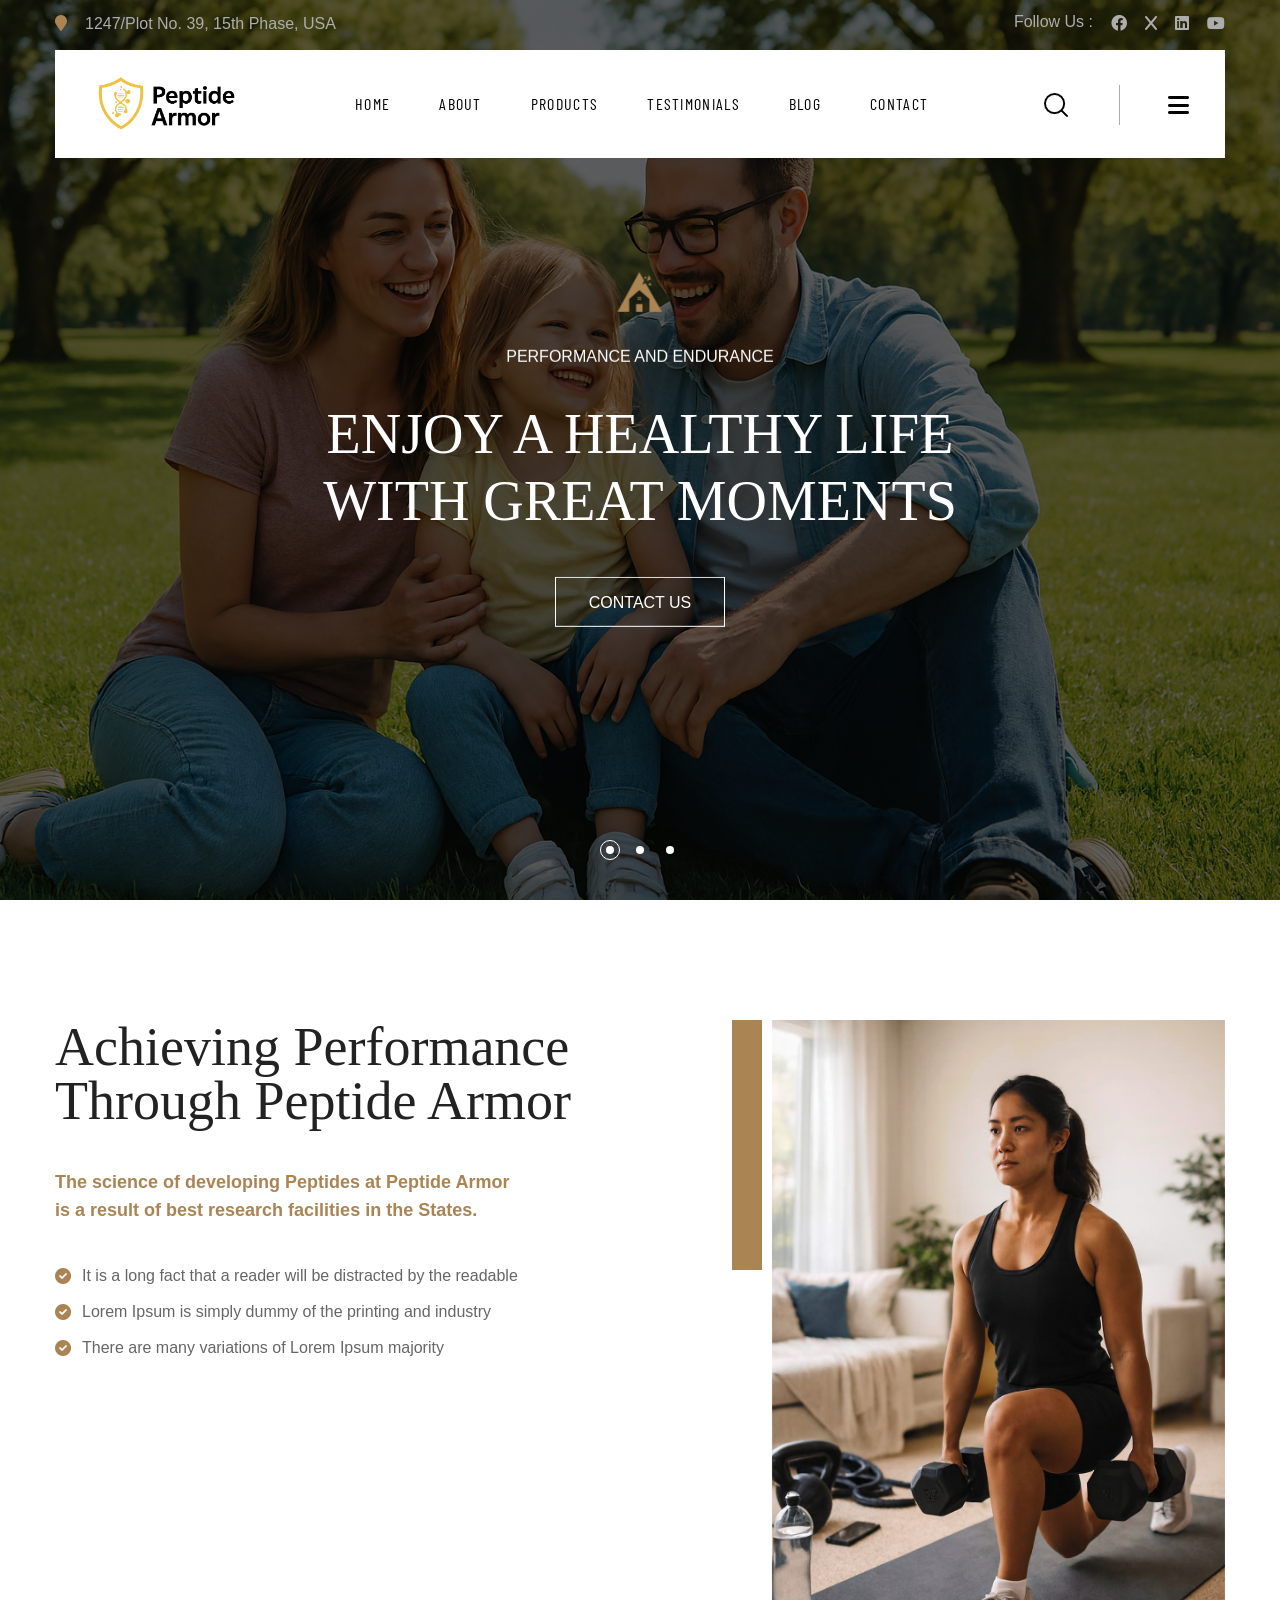
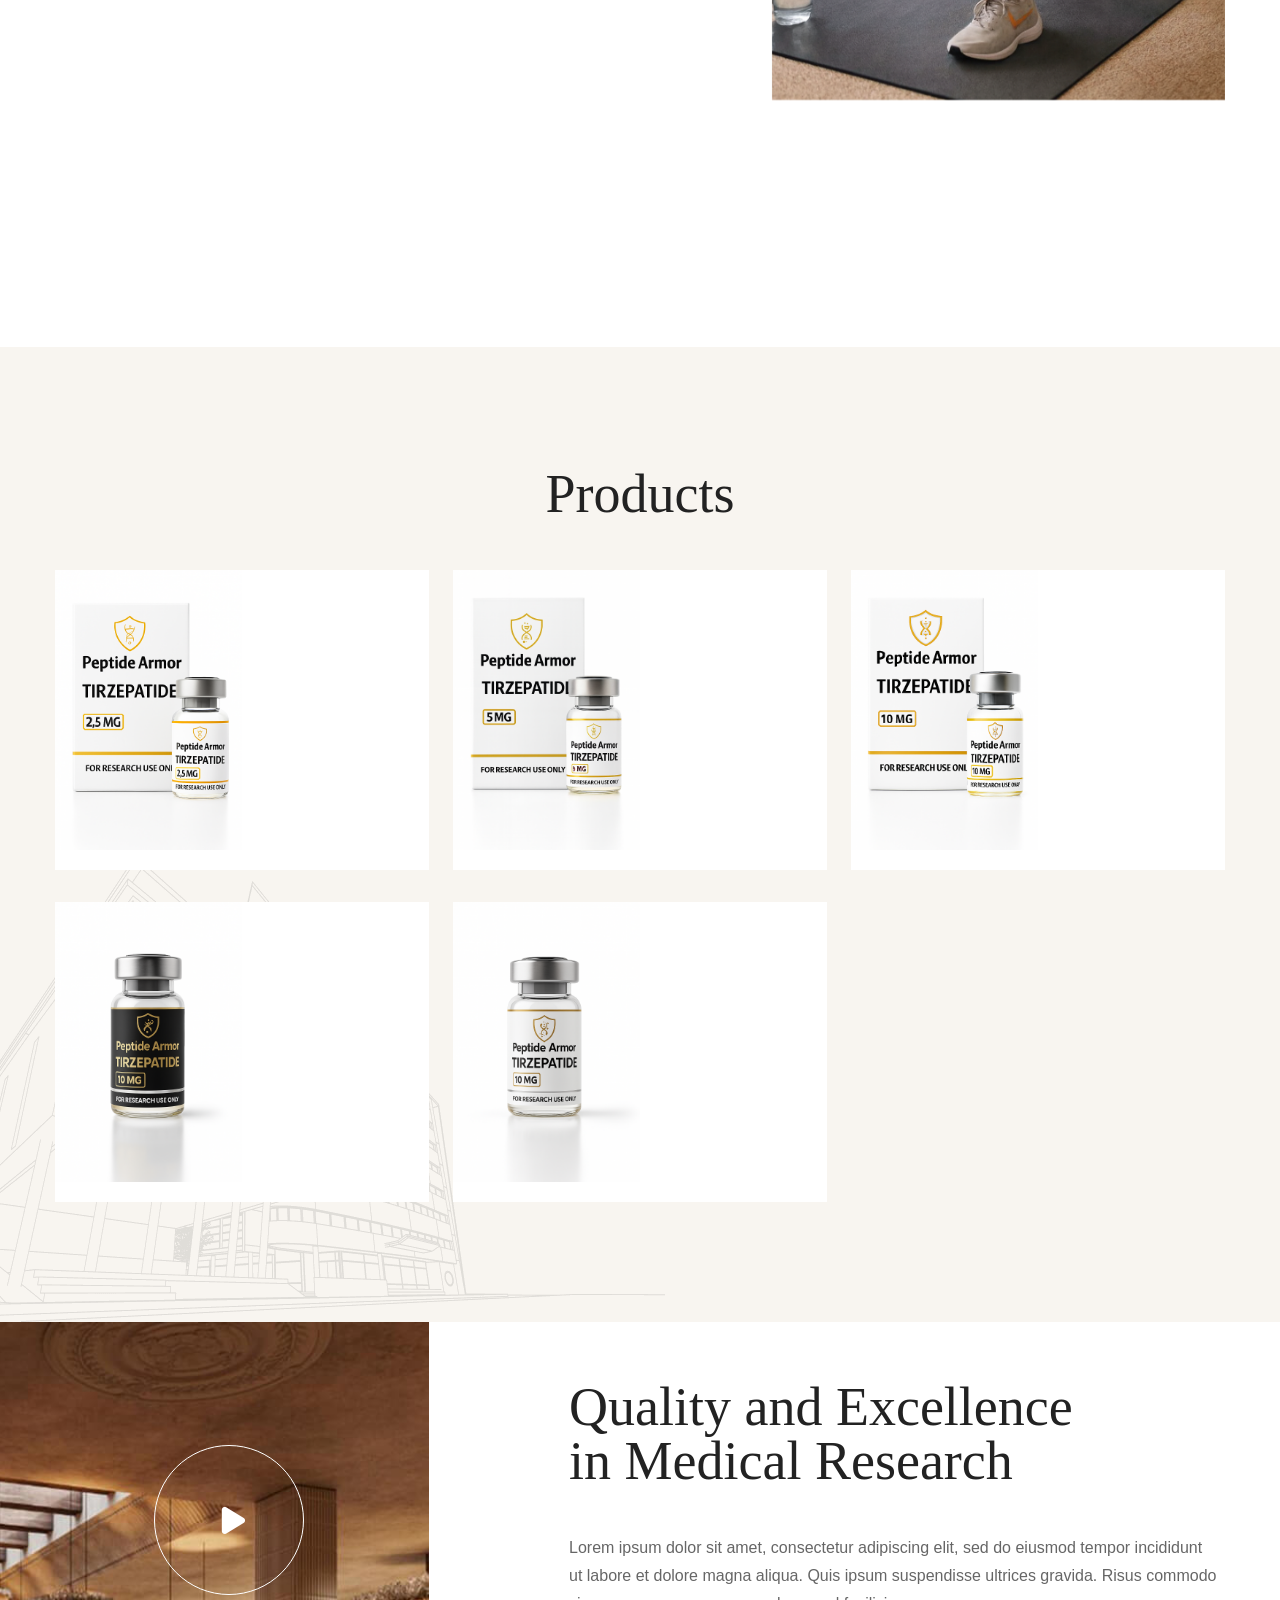
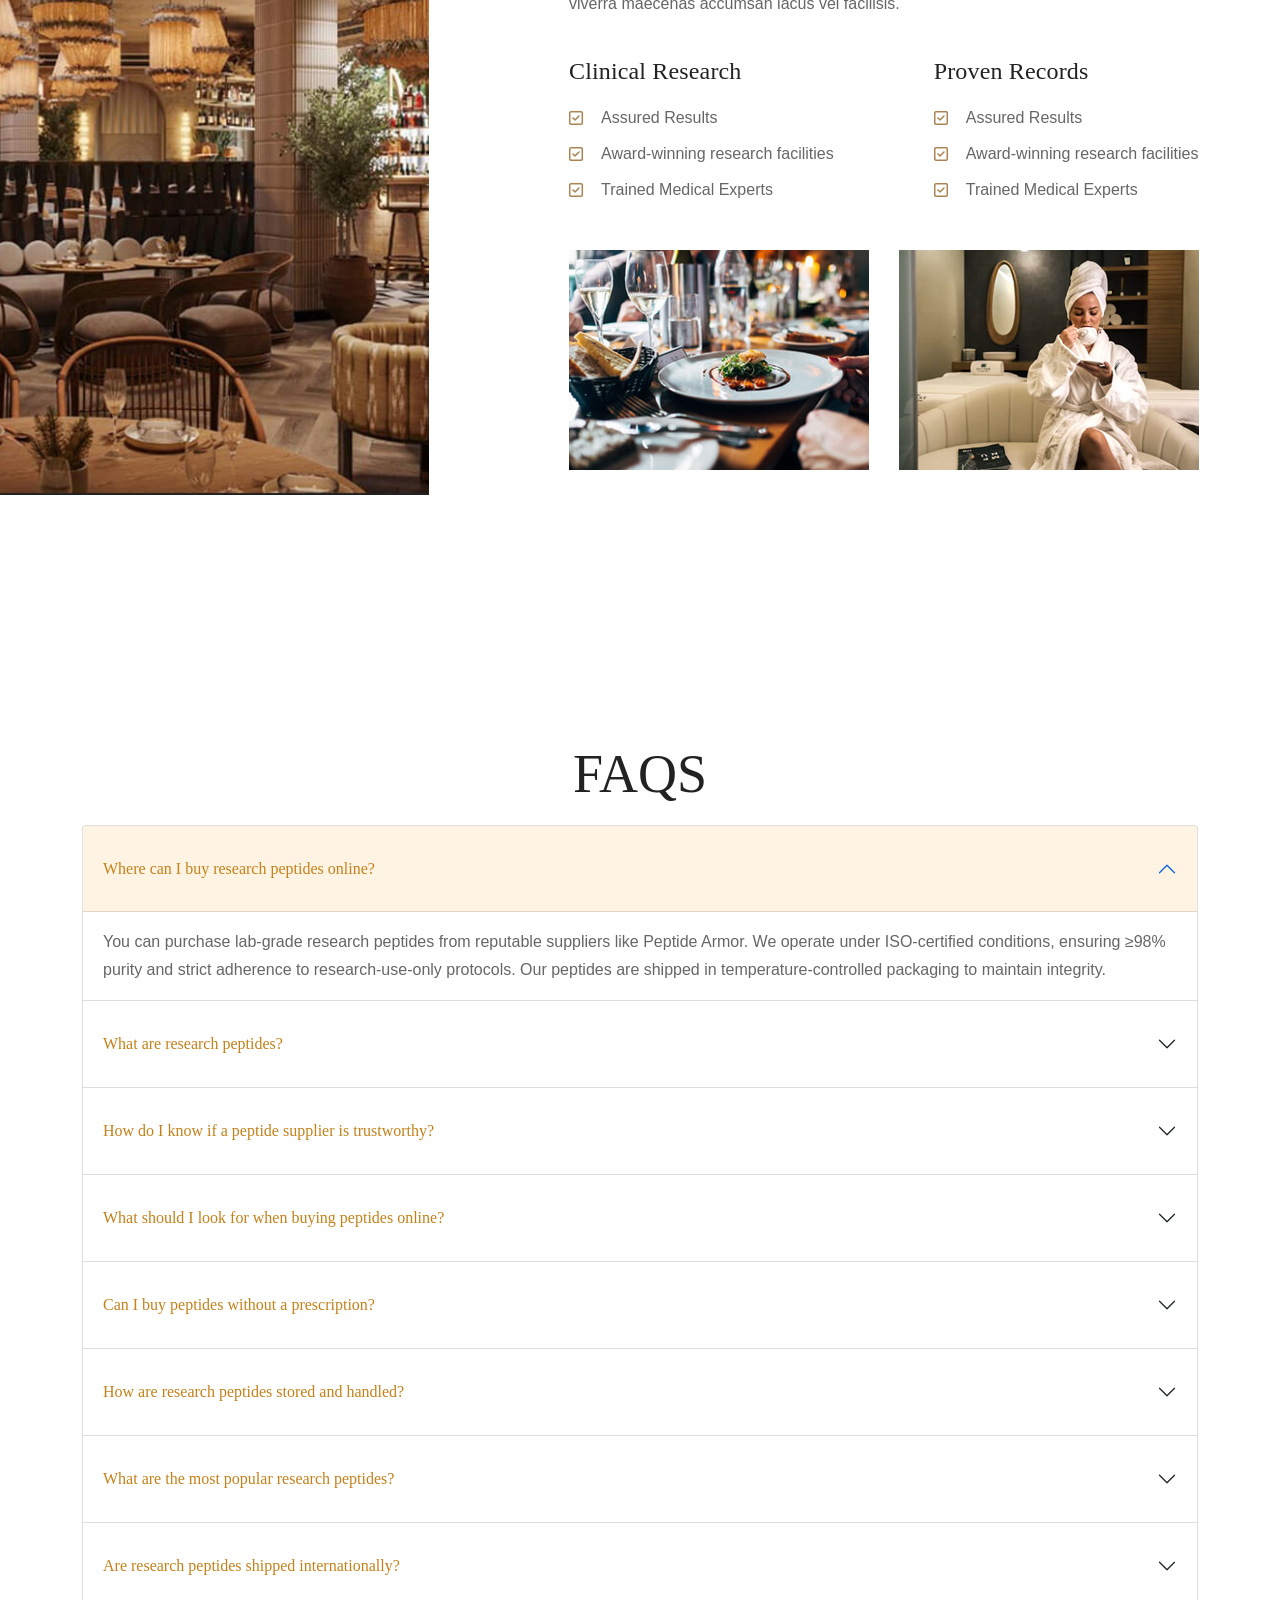
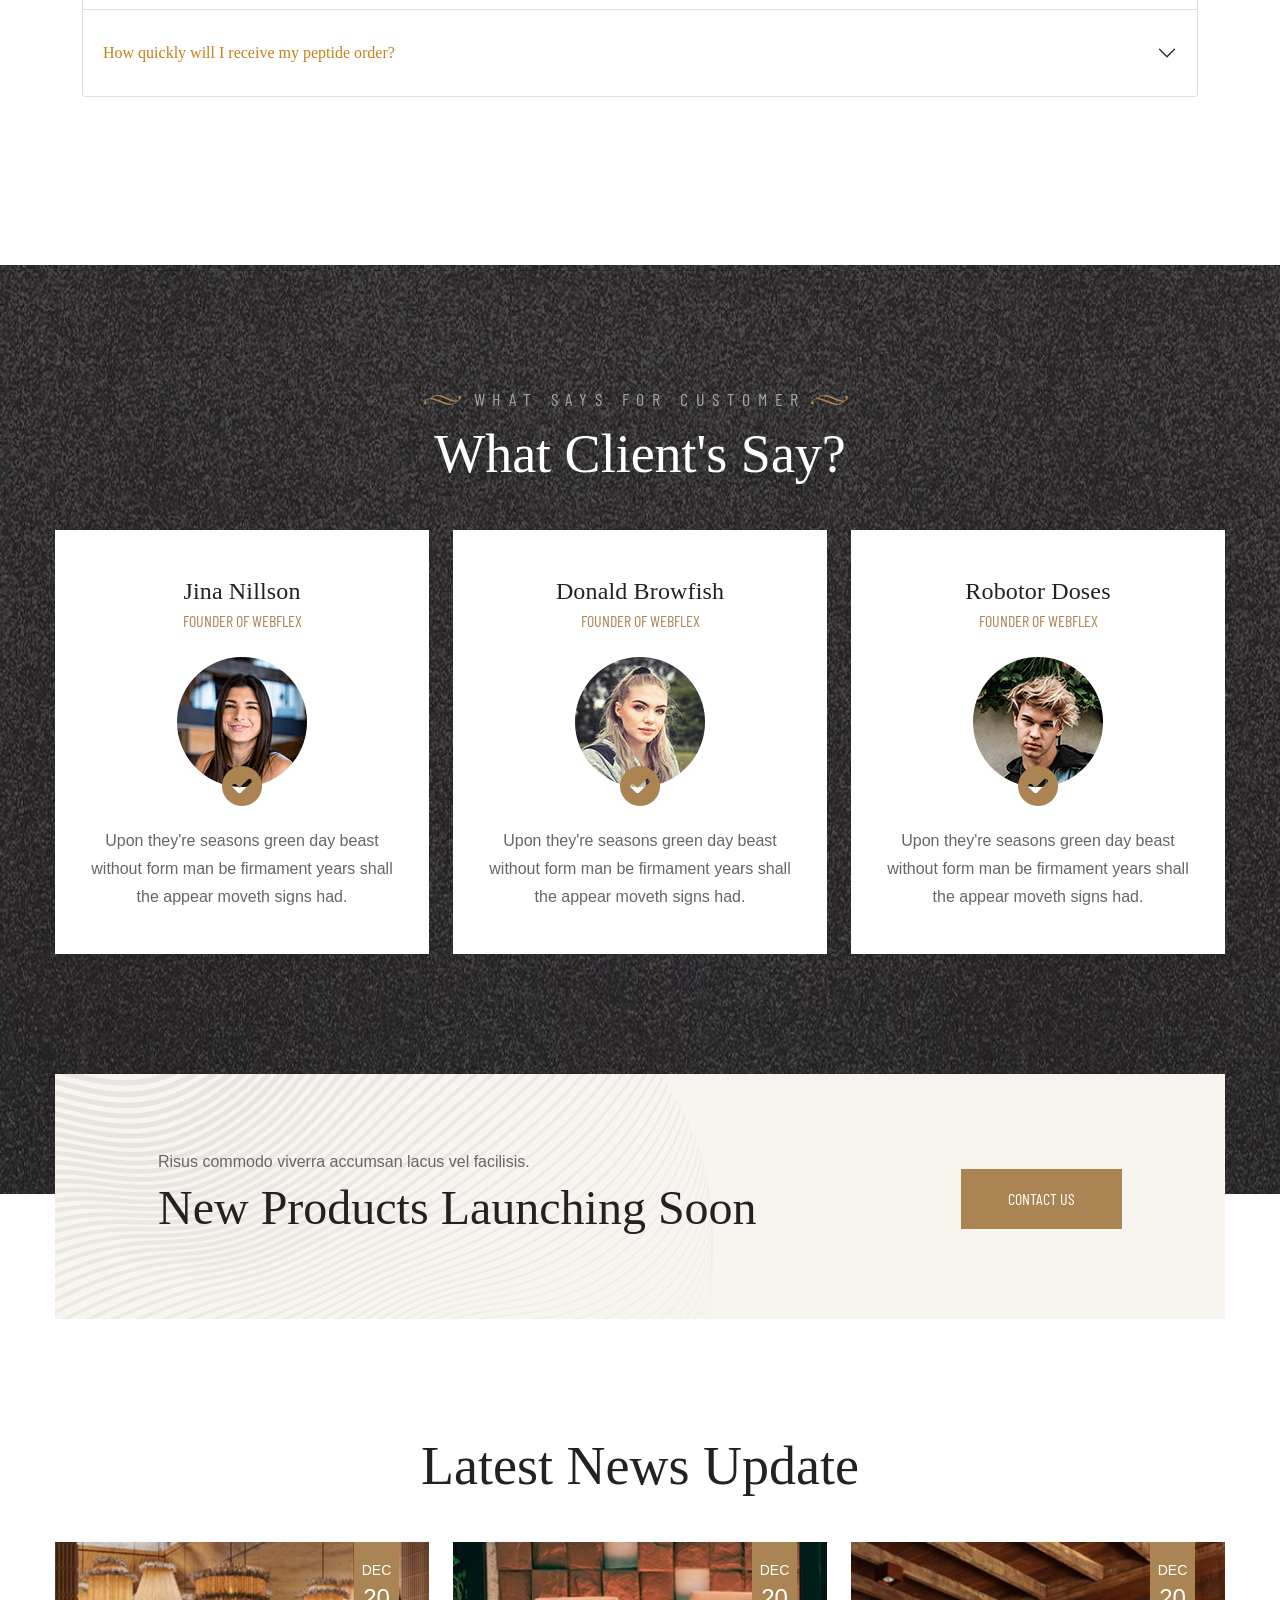
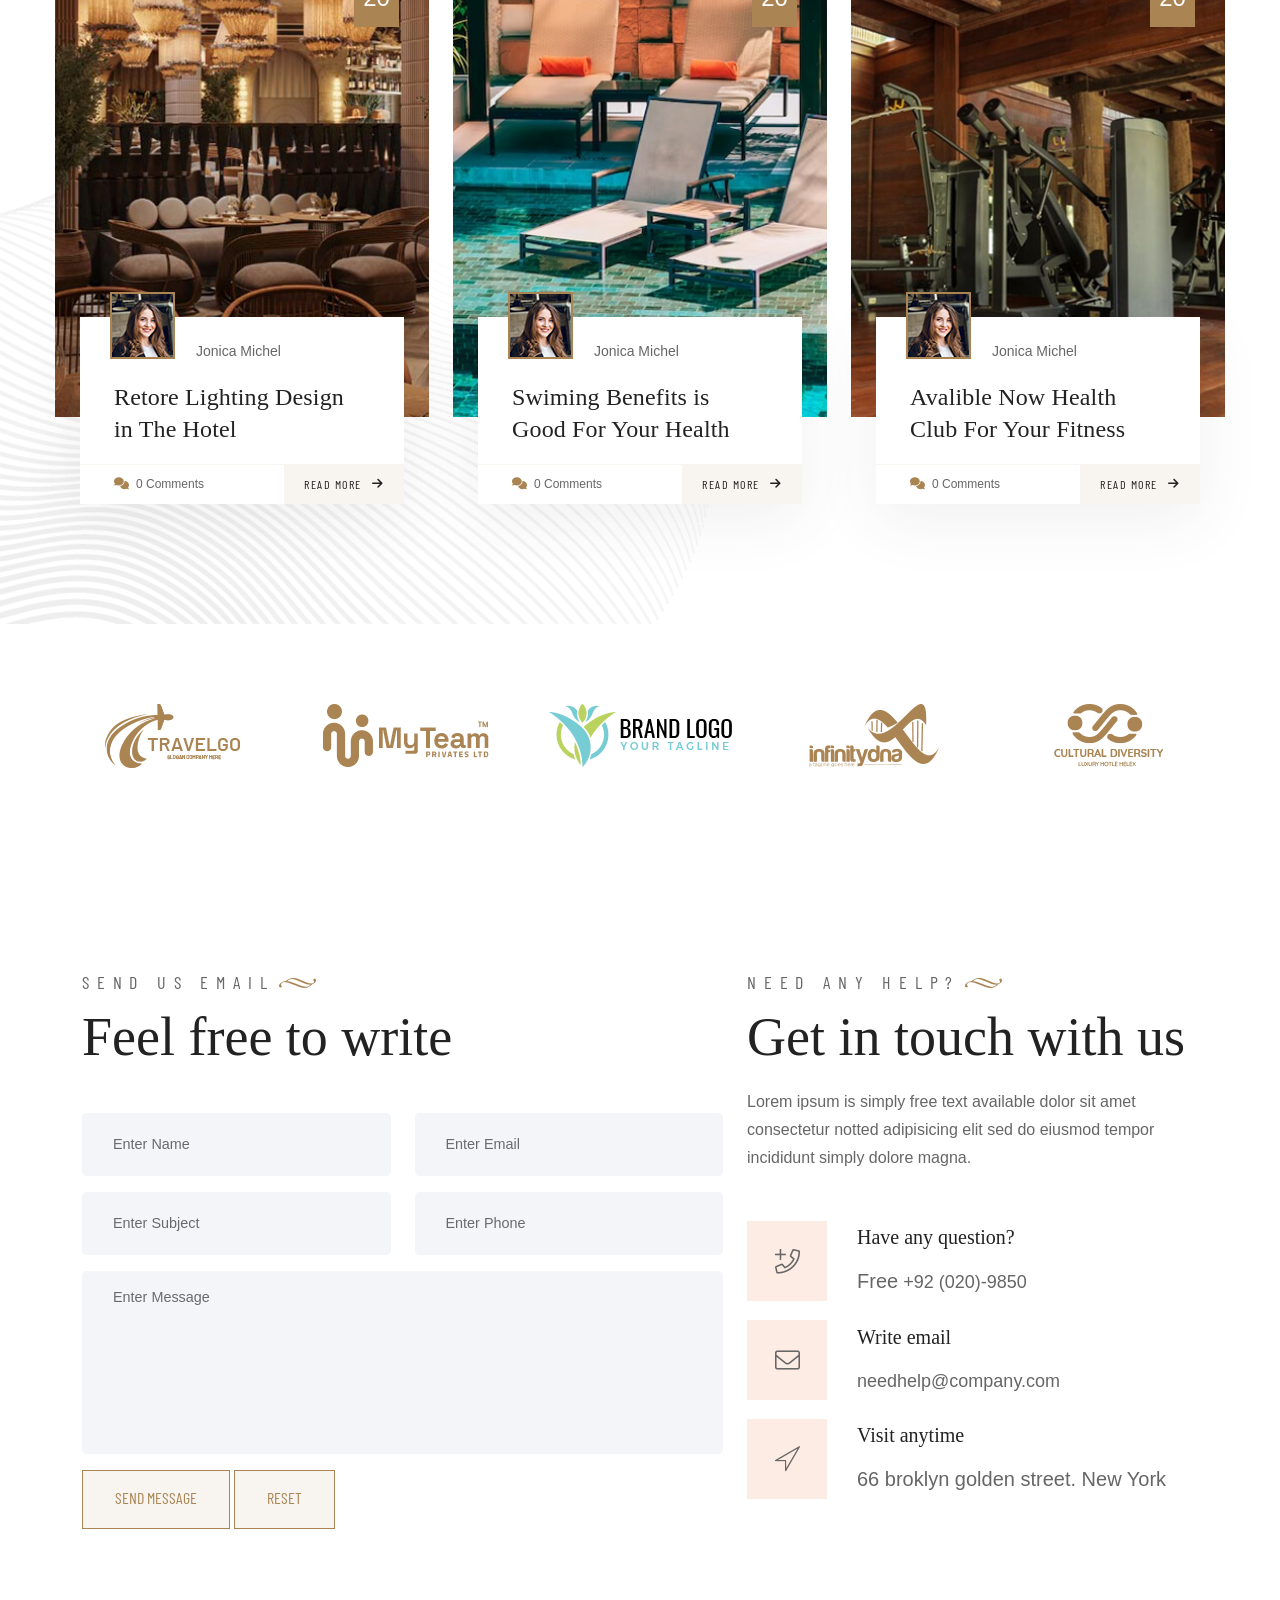
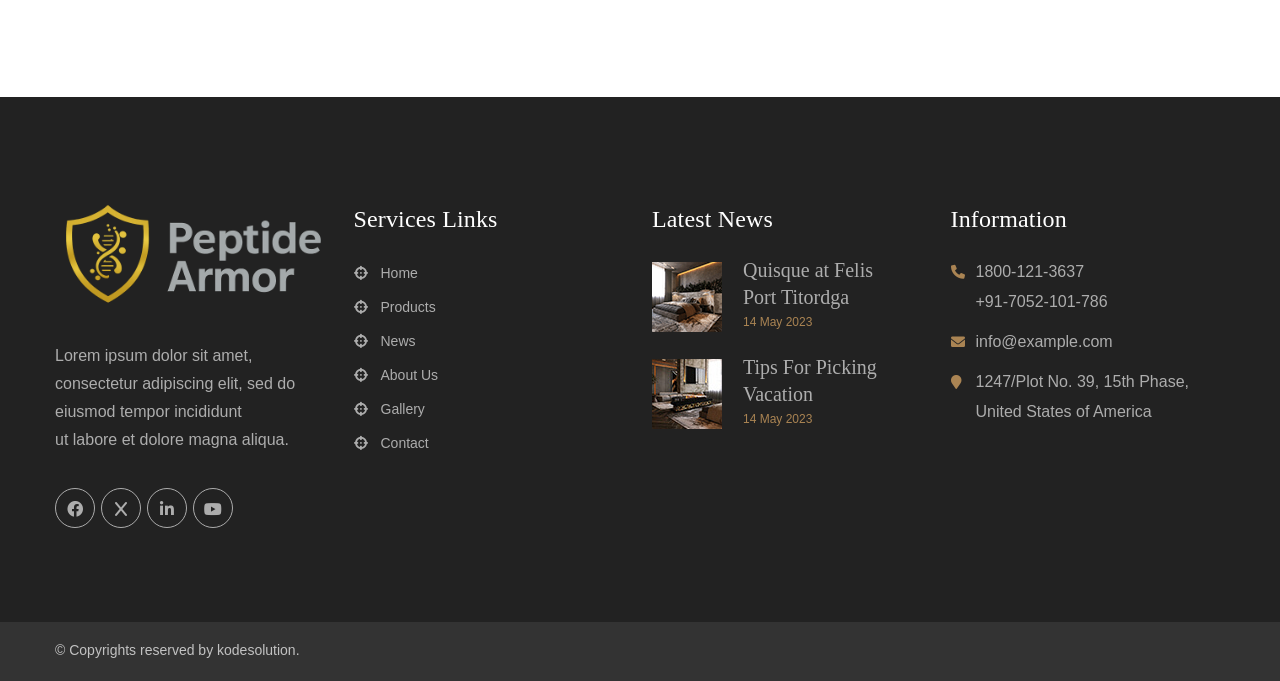
==== commit 88ef21f3: "side-menu logo updated" ====
--- a/index.html
+++ b/index.html
@@ -3,7 +3,7 @@
   <!-- Mirrored from html.kodesolution.com/2023/hoexr-html/index-2-single.html by HTTrack Website Copier/3.x [XR&CO'2014], Mon, 23 Feb 2026 11:54:36 GMT -->
   <head>
     <meta charset="utf-8" />
-    <title>Hoexr - Hotel Booking HTML Template | Home Page 02 Single</title>
+    <title>Peptide Armor HTML Template | Home Page Demo Single</title>
     <!-- Stylesheets -->
     <link href="css/bootstrap.min.css" rel="stylesheet" />
     <link href="css/style.css" rel="stylesheet" />
@@ -105,7 +105,7 @@
               <div class="upper-box">
                 <div class="nav-logo">
                   <a href="index-single-2.html"
-                    ><img src="images/logo-2.png" alt=""
+                    ><img src="images/peptide_armor/horizontal_logo.png" alt=""
                   /></a>
                 </div>
                 <div class="close-btn"><i class="icon fa fa-times"></i></div>
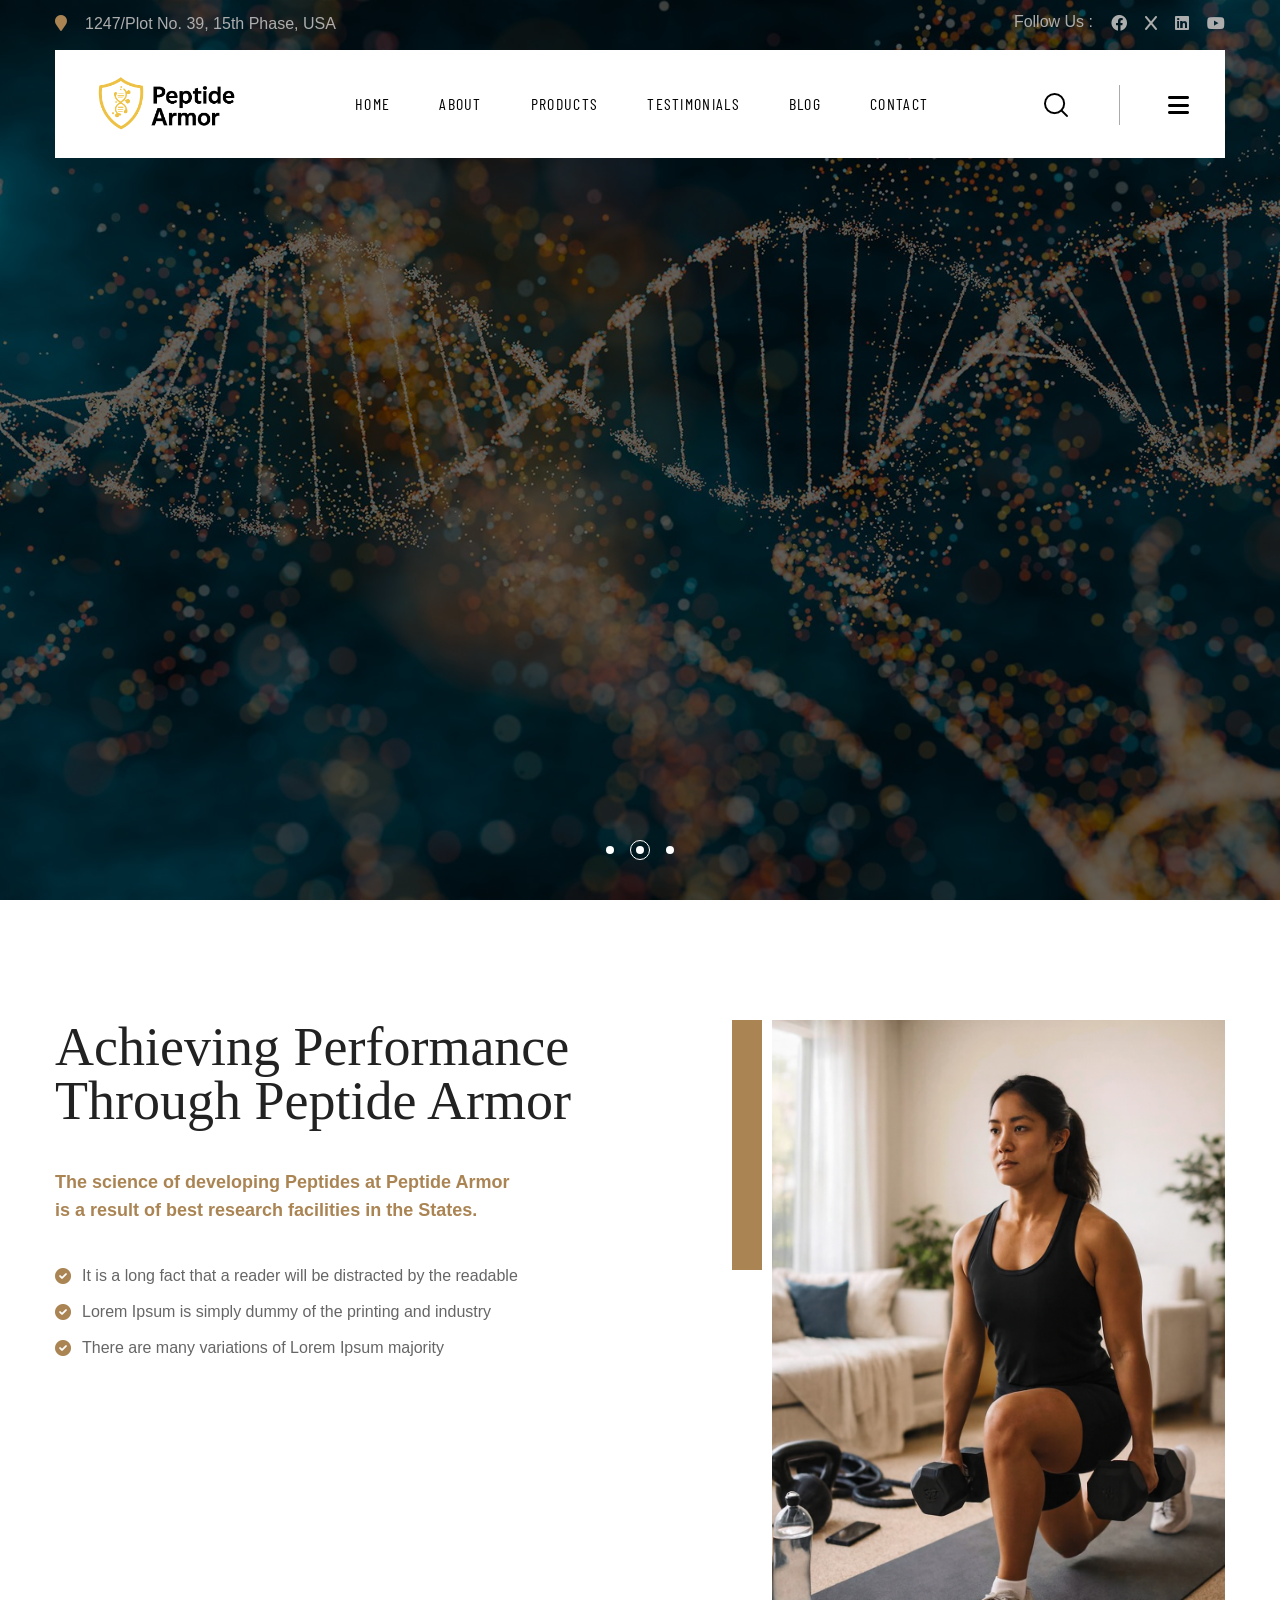
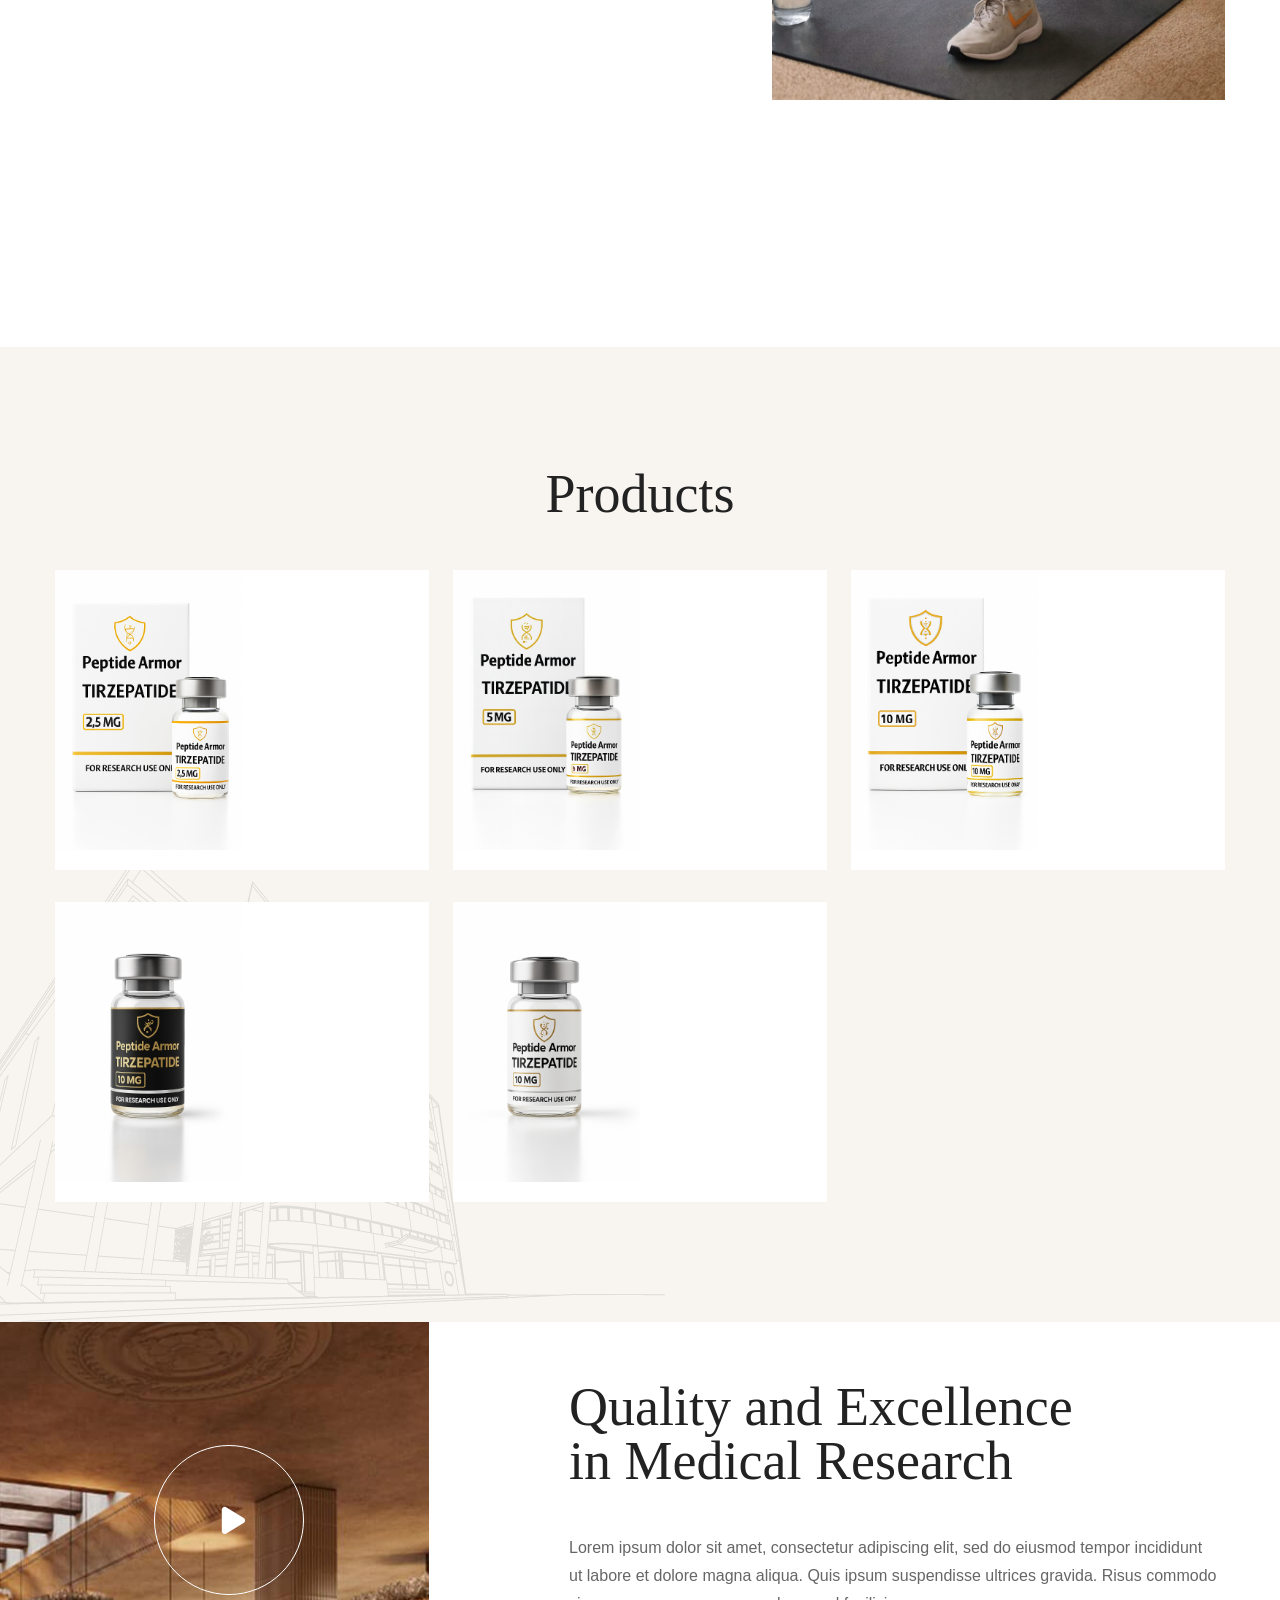
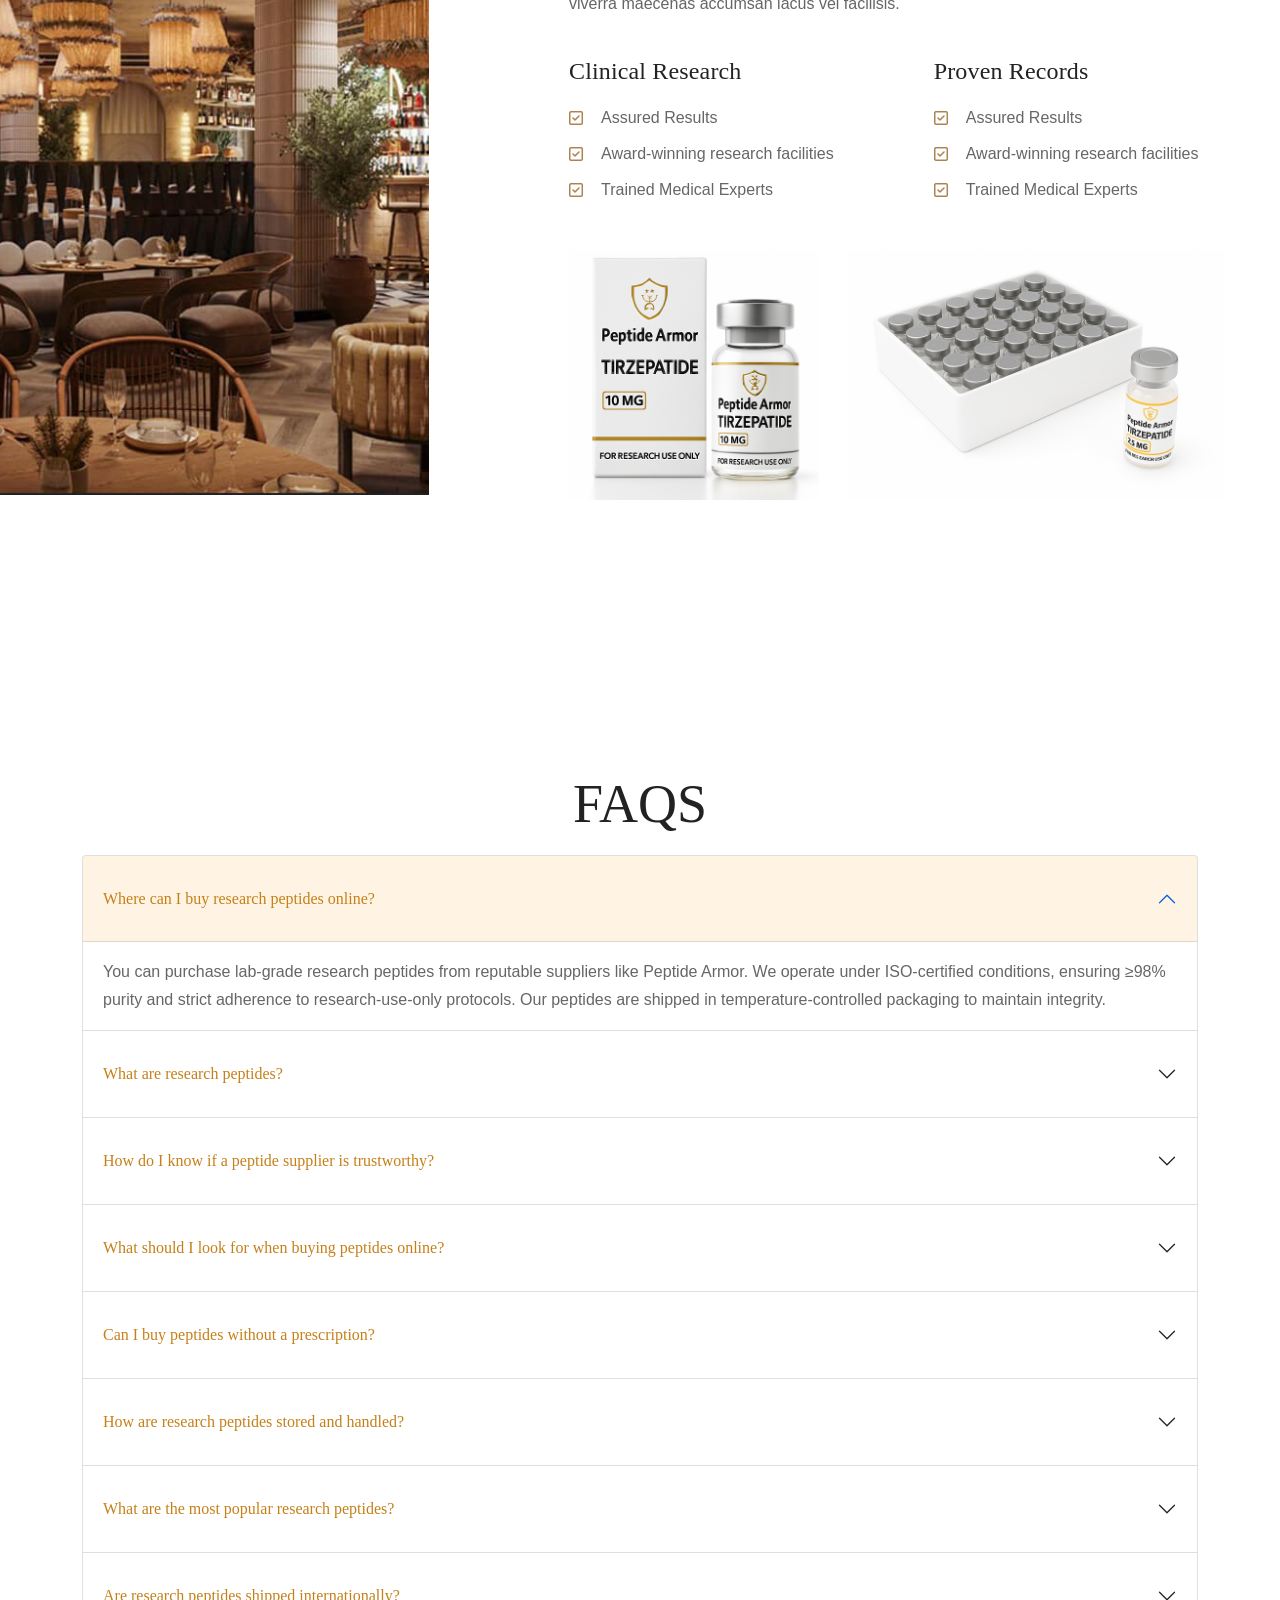
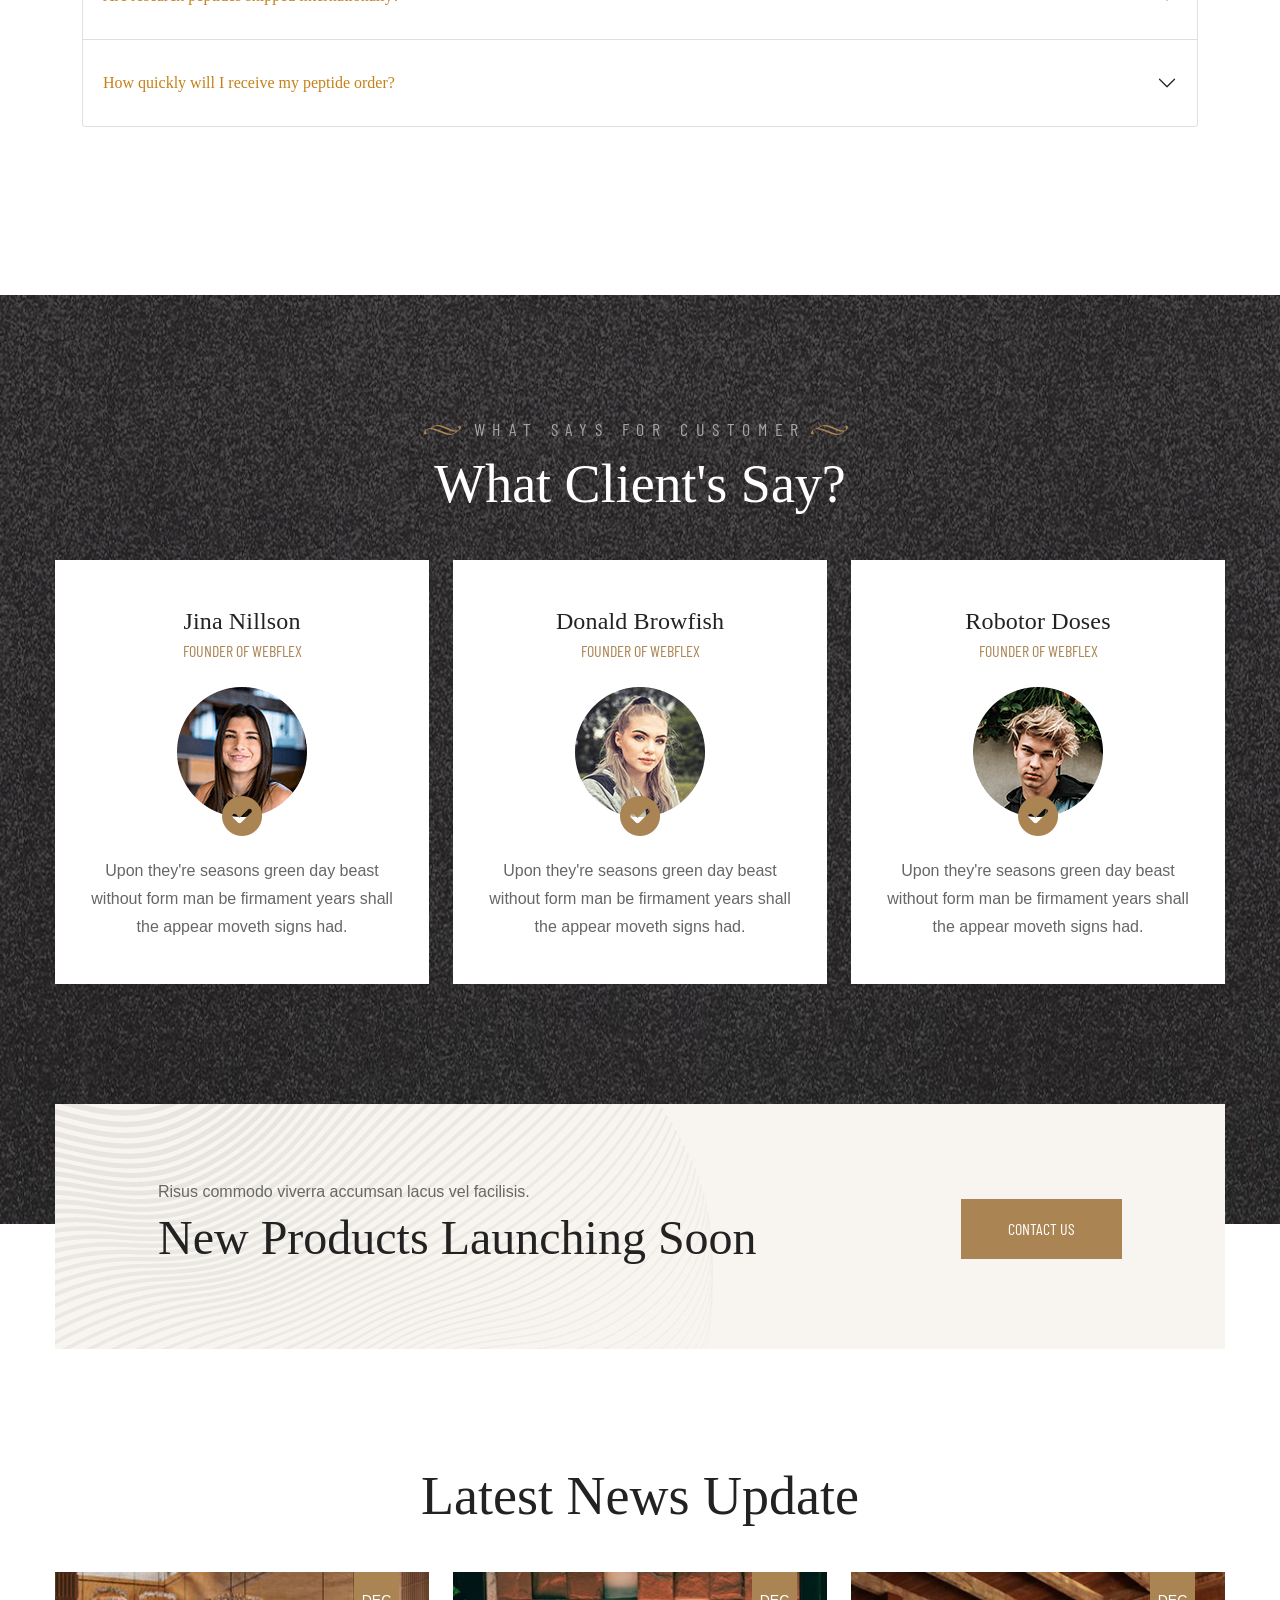
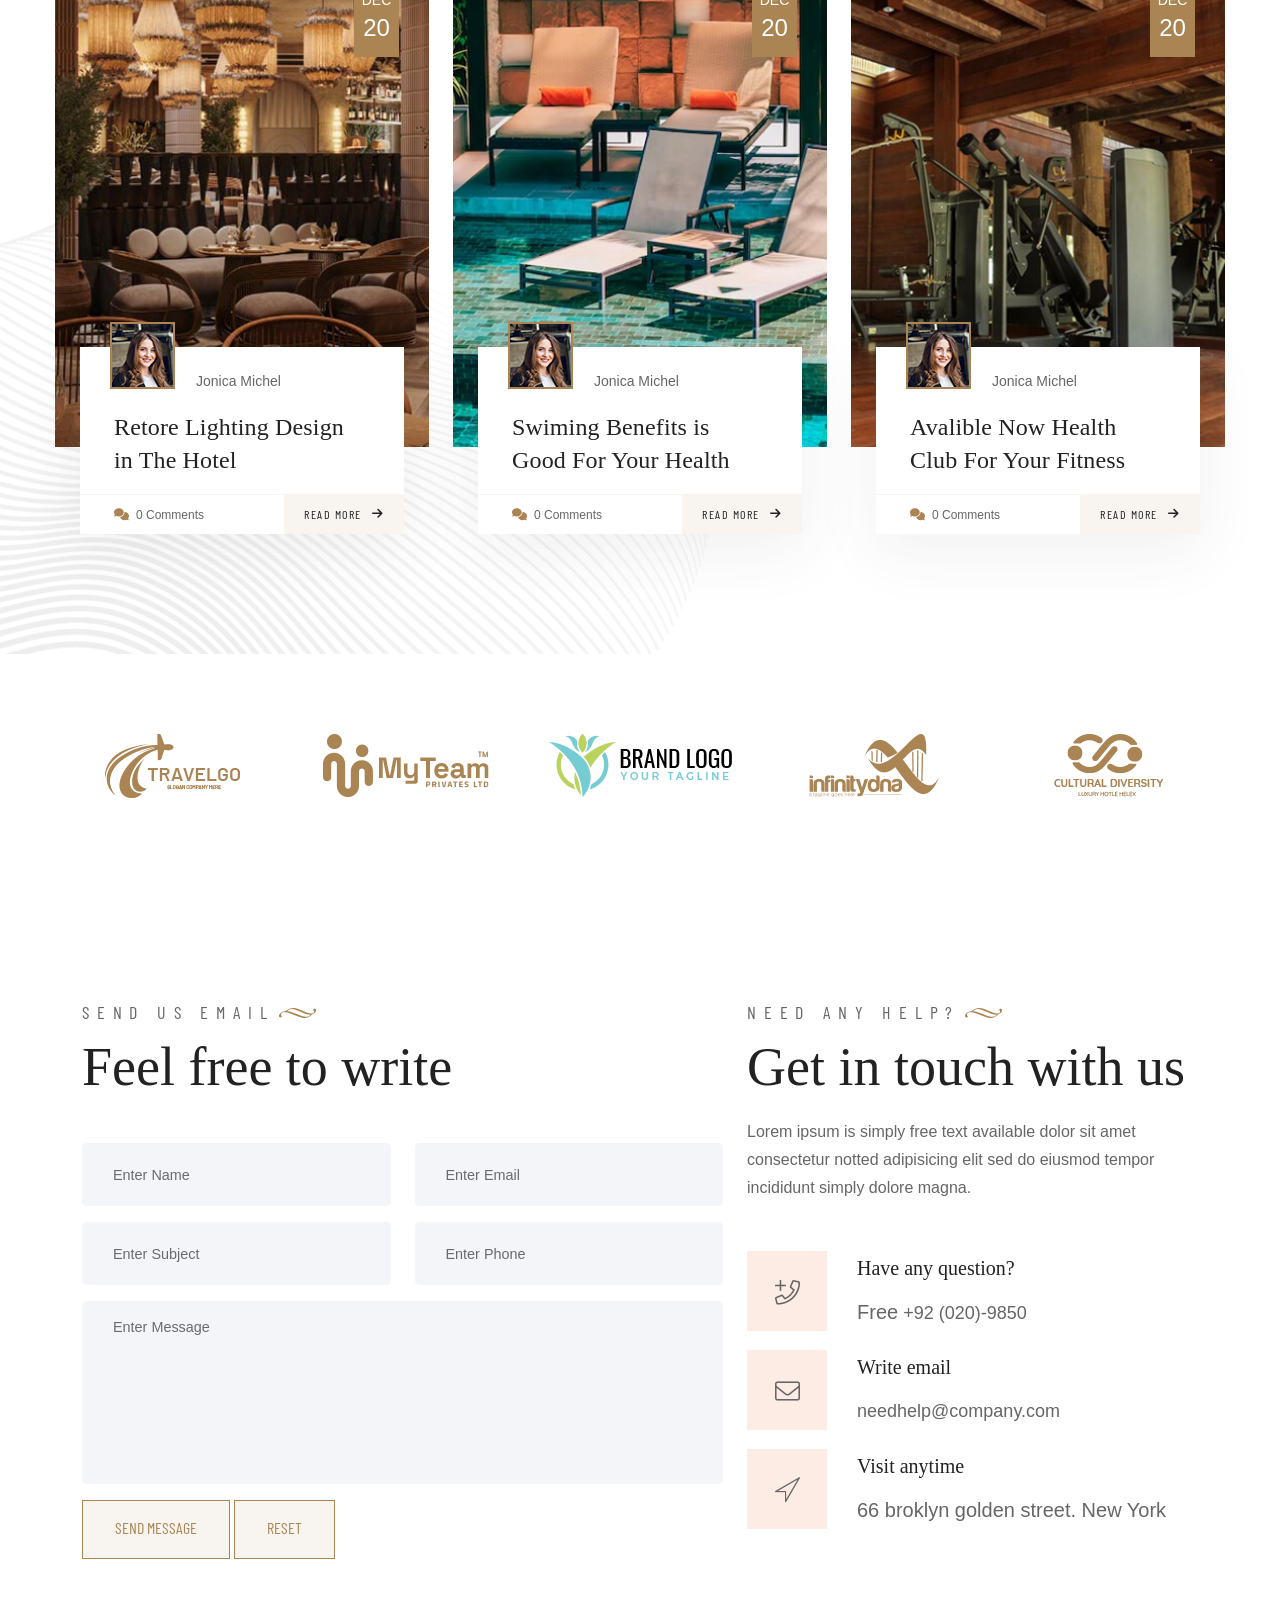
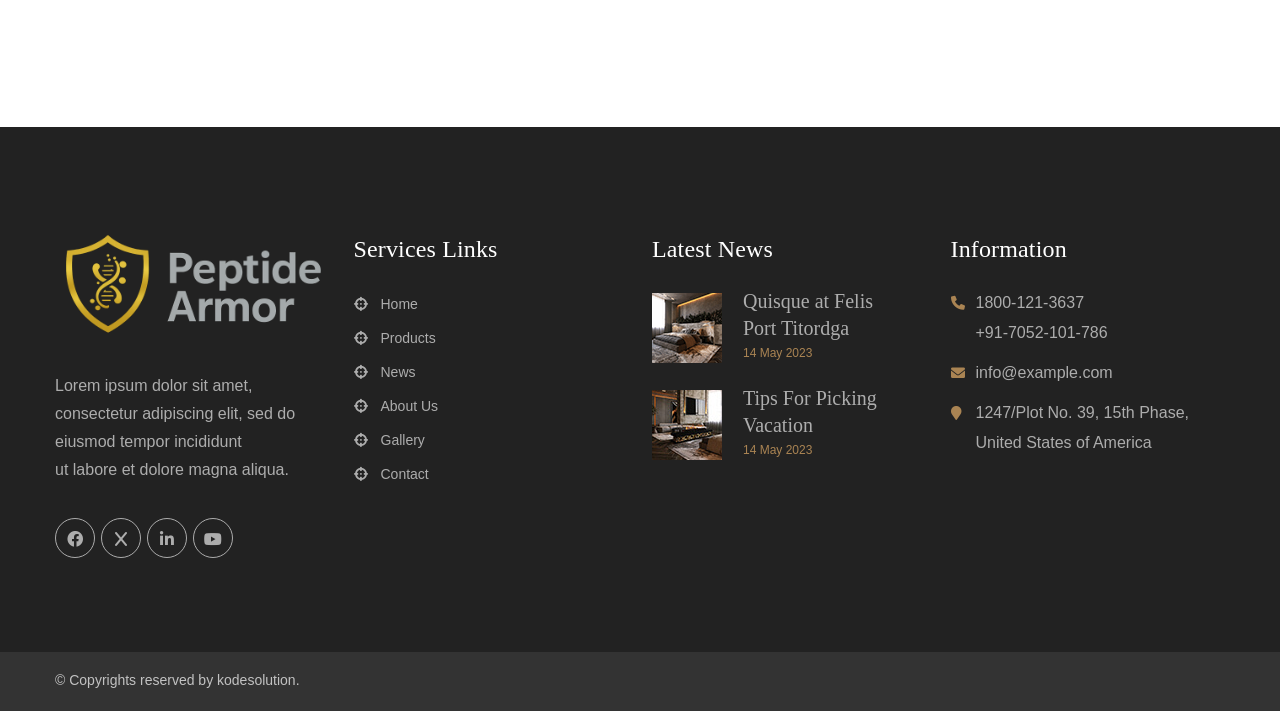
==== commit df7a7d2c: "Images change" ====
--- a/index.html
+++ b/index.html
@@ -663,10 +663,10 @@
                   </div>
                   <div class="image-box">
                     <figure class="image overlay-anim">
-                      <img src="images/resource/food-list.jpg" alt="" />
+                      <img src="images/peptide_armor/box packaging design.png" alt="" />
                     </figure>
                     <figure class="image overlay-anim">
-                      <img src="images/resource/food-list-2.jpg" alt="" />
+                      <img src="images/peptide_armor/vial_box.png" alt="" />
                     </figure>
                   </div>
                 </div>
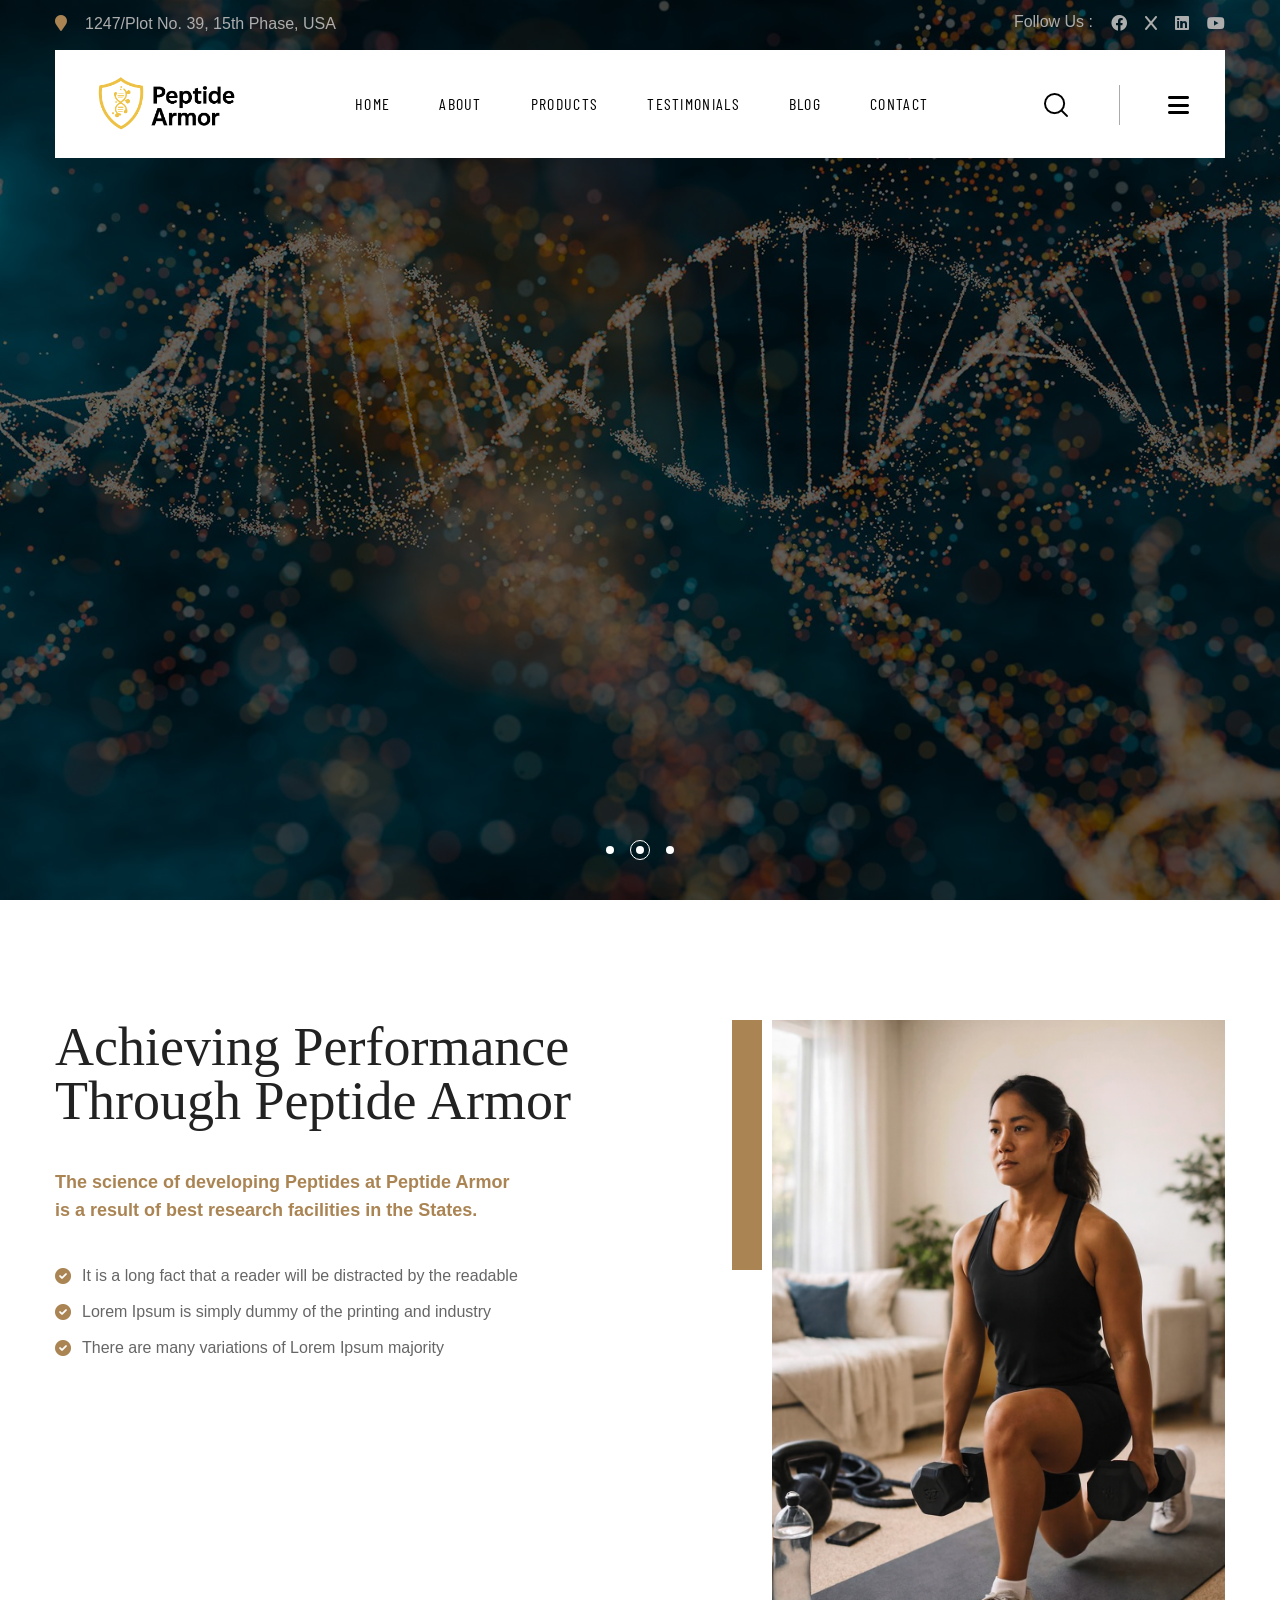
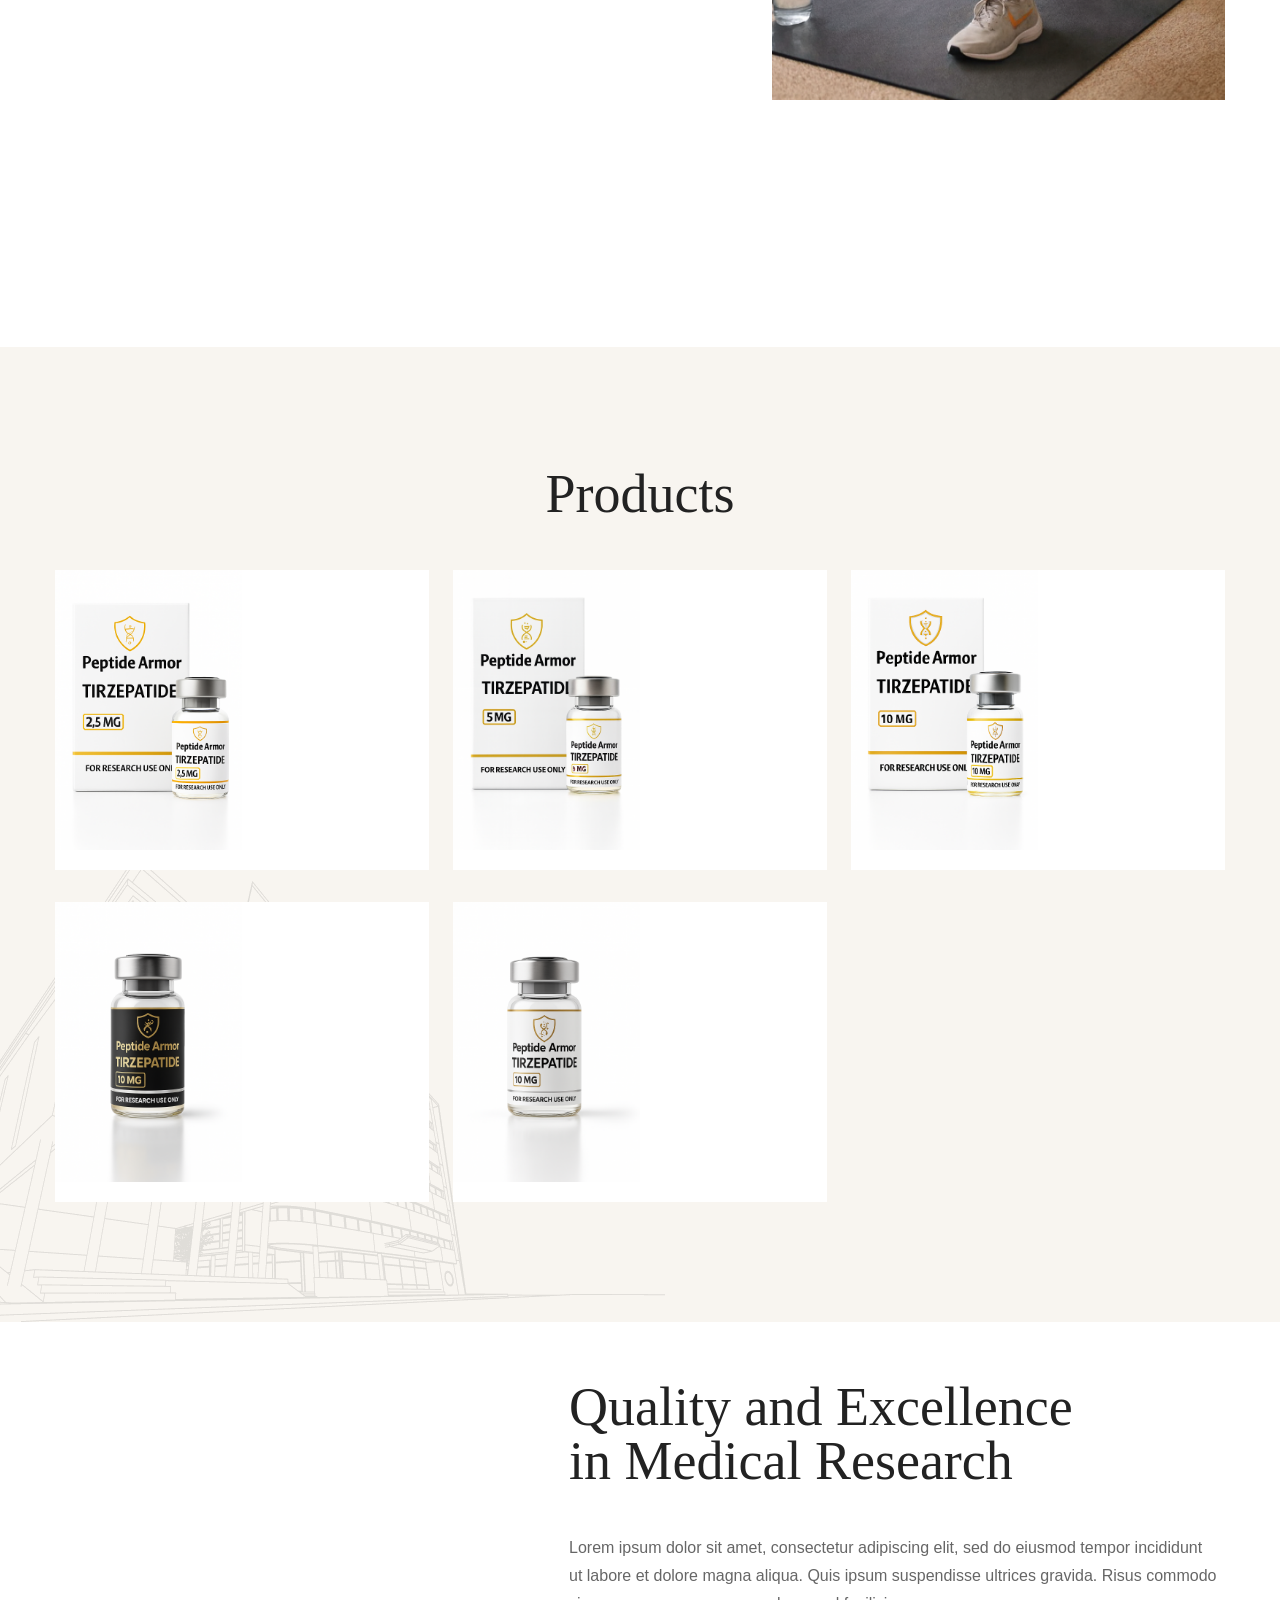
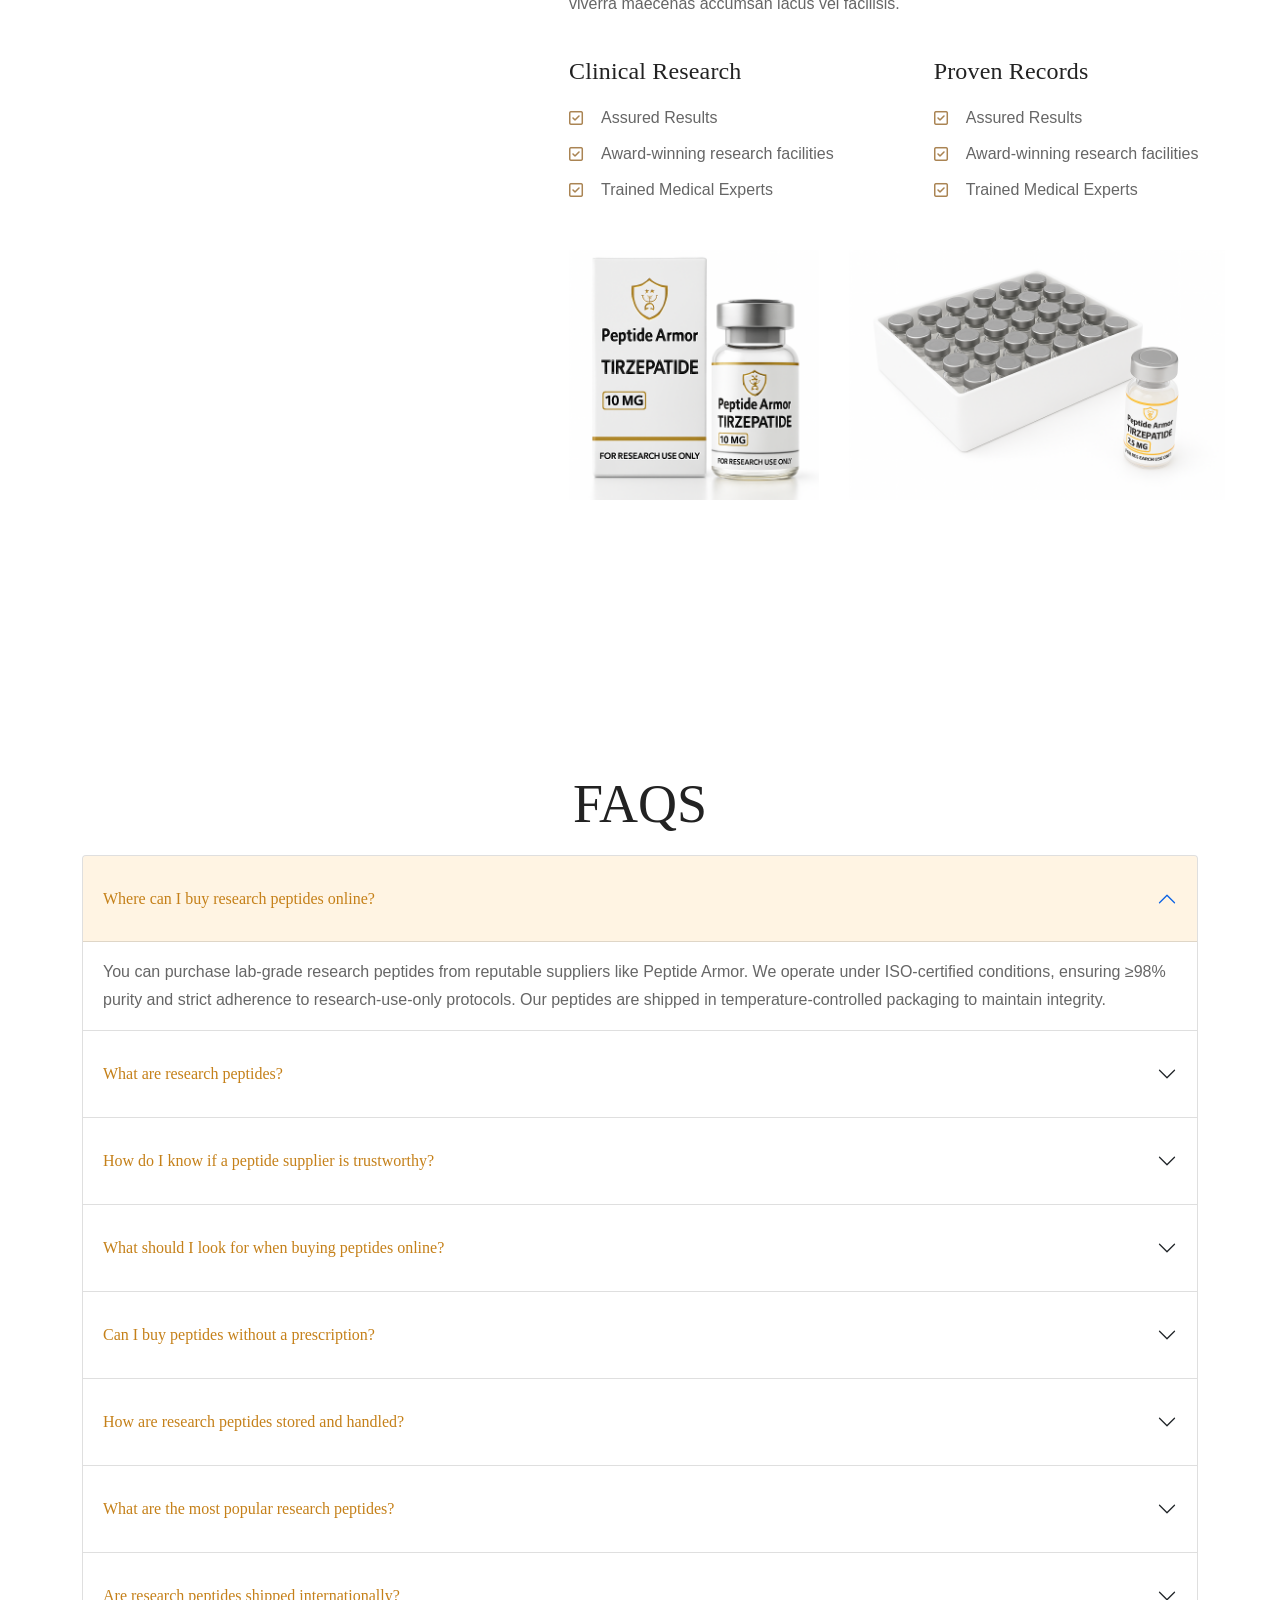
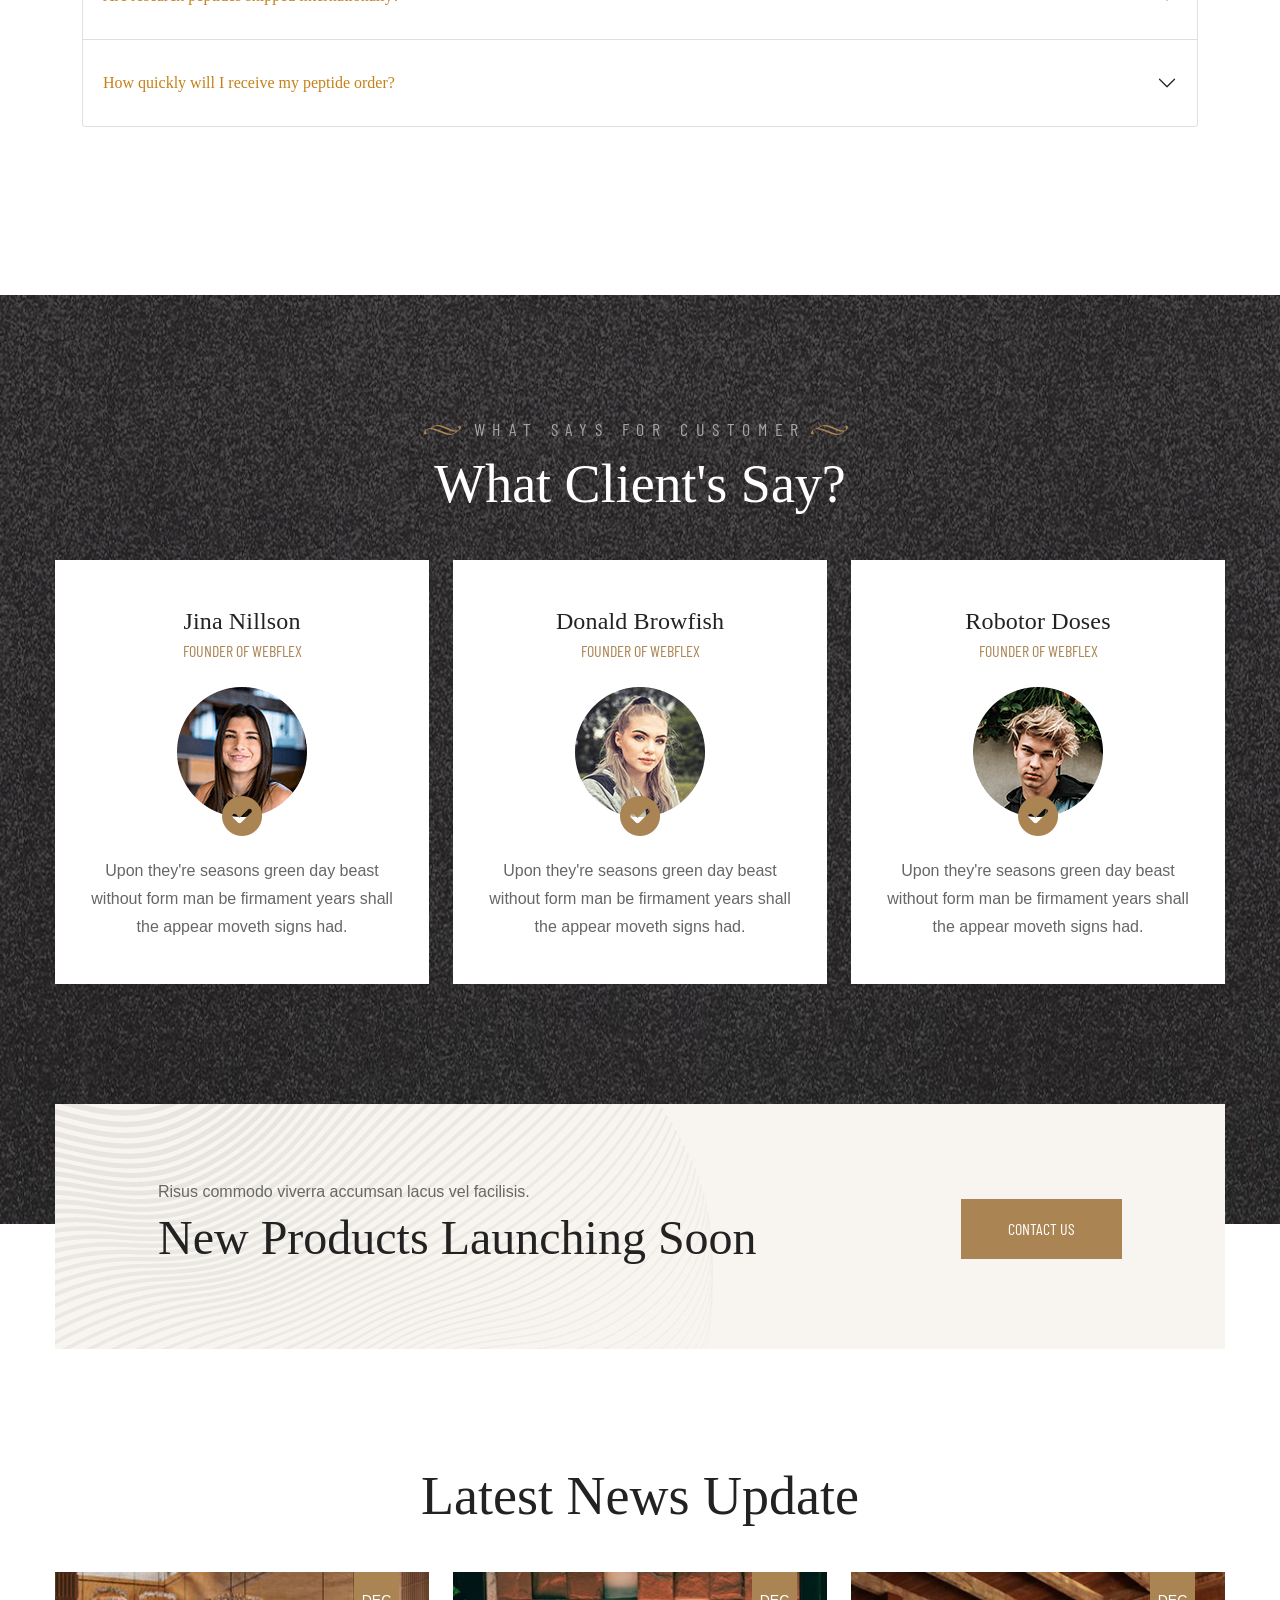
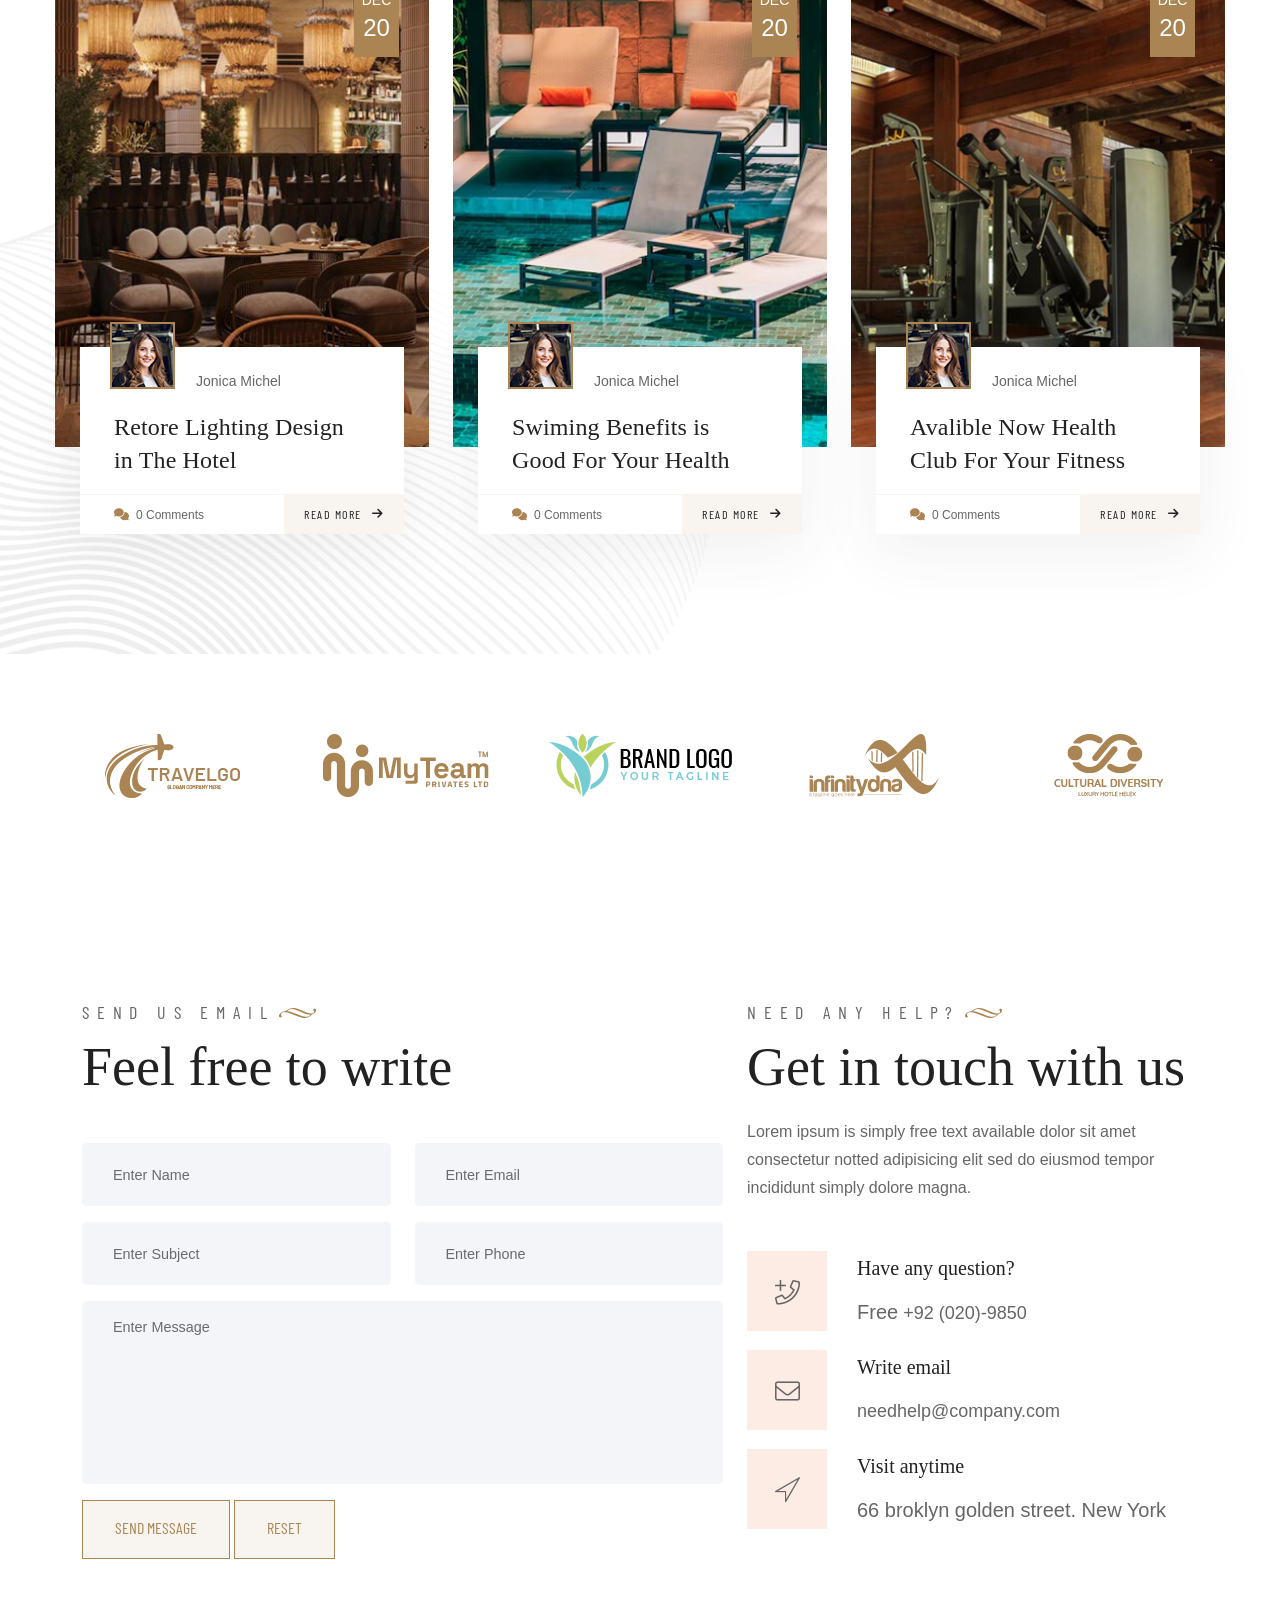
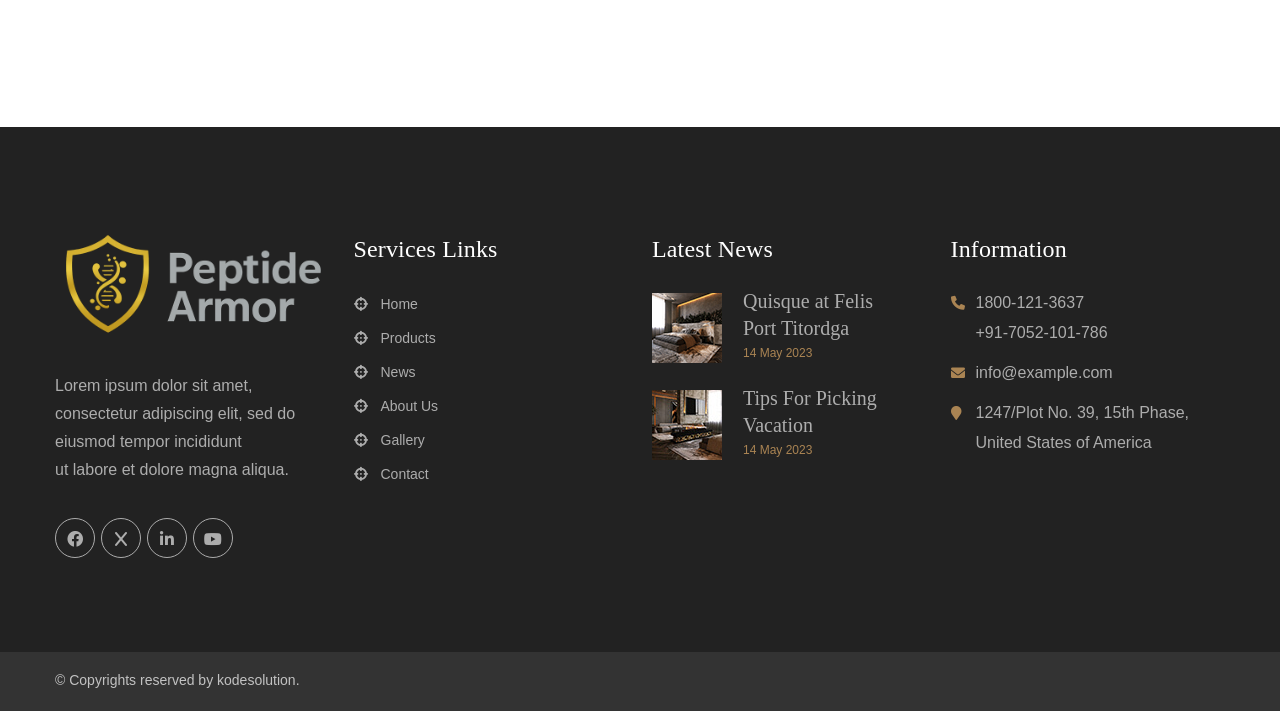
==== commit b8b988b8: "Image upload and change" ====
--- a/index.html
+++ b/index.html
@@ -589,7 +589,7 @@
               <div class="inner-column">
                 <div class="image-box">
                   <figure class="image wow fadeInUp">
-                    <img src="images/resource/food-1.jpg" alt="" />
+                    <img src="images/peptide_armor/medical_research.png" alt="" />
                   </figure>
                 </div>
                 <a
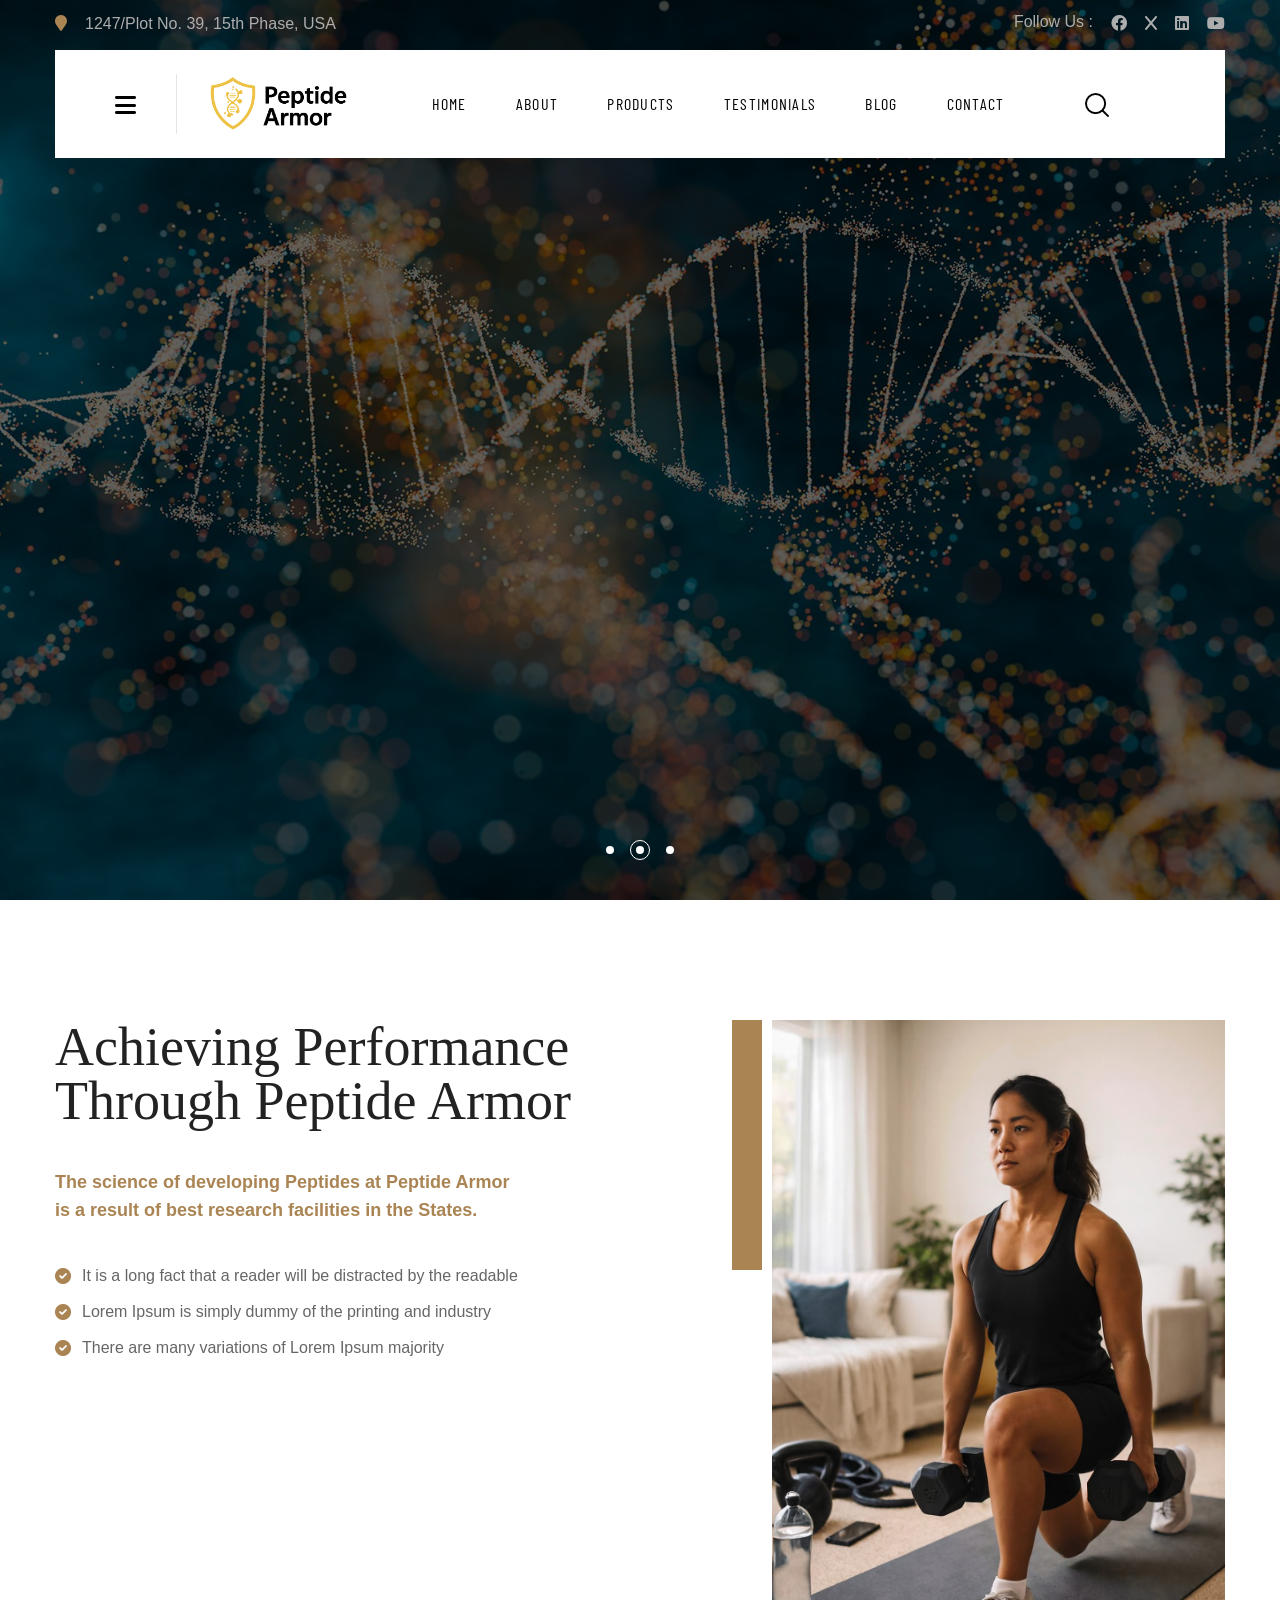
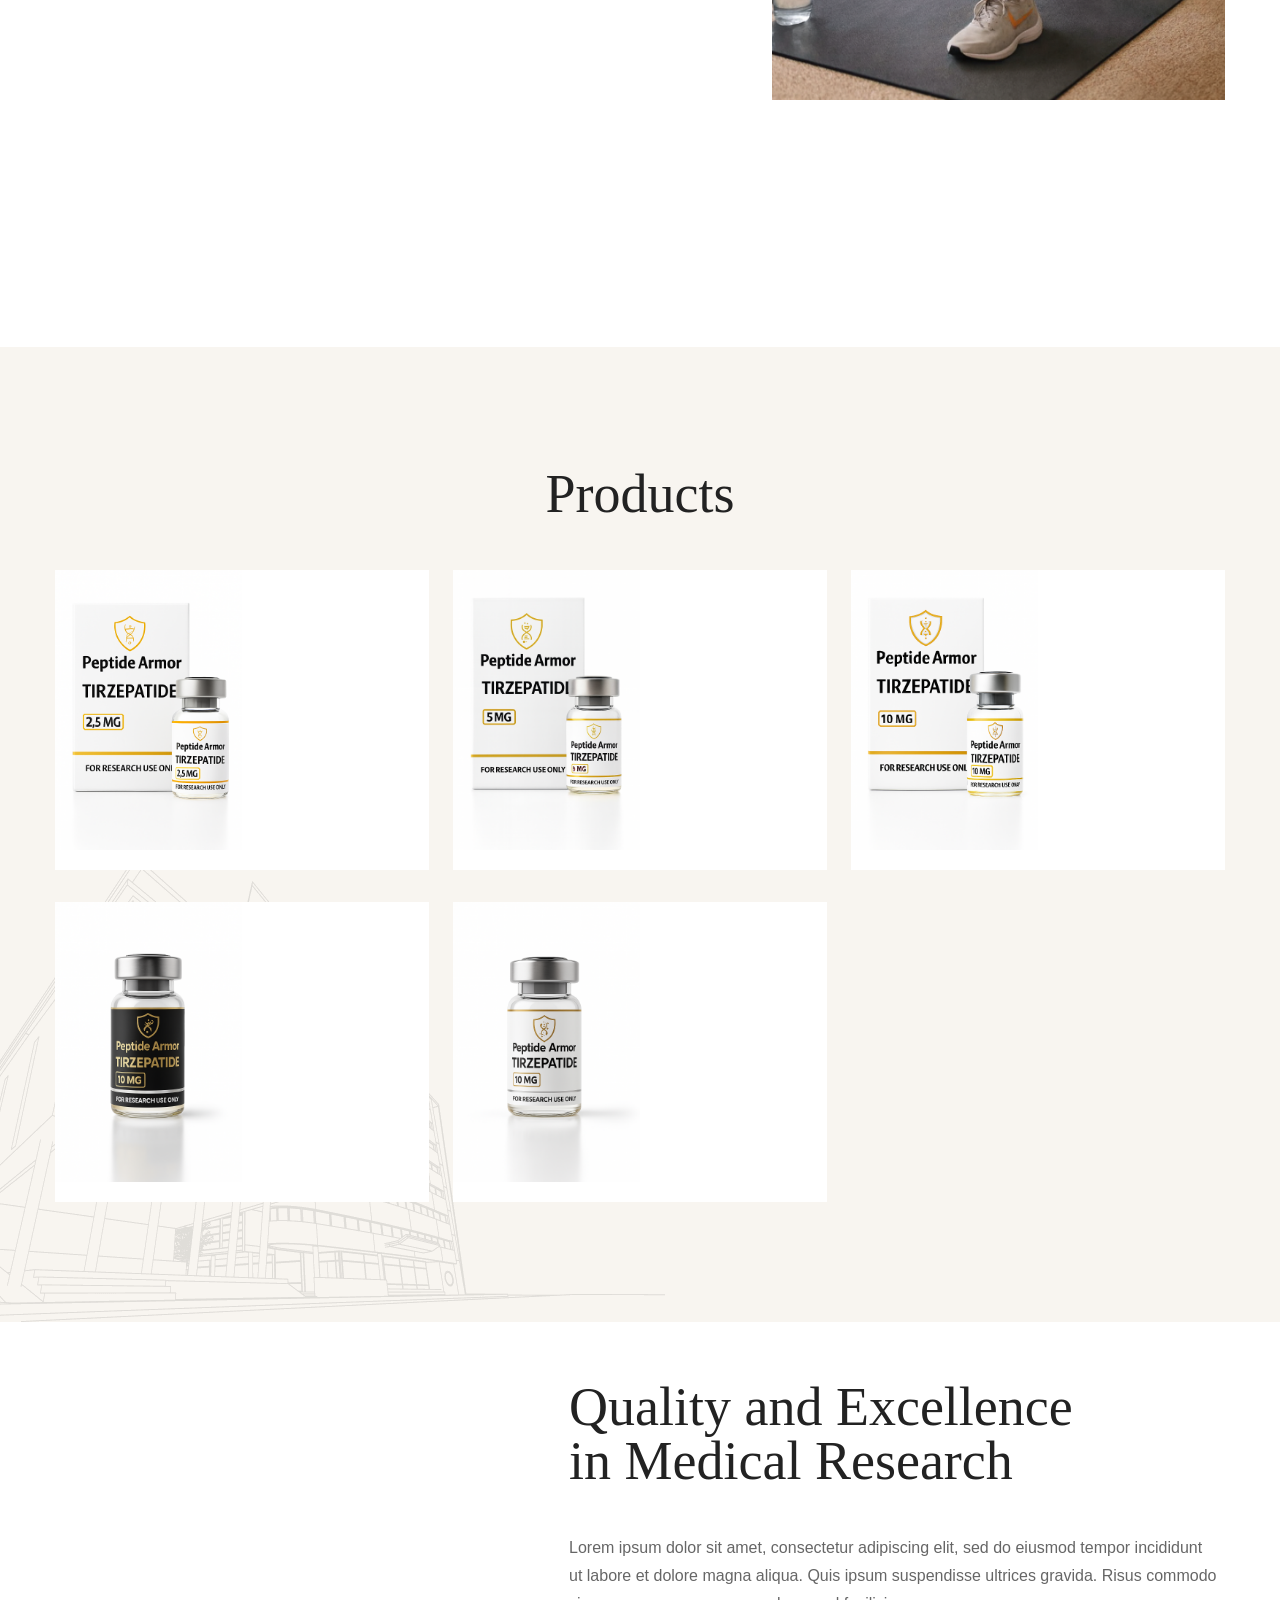
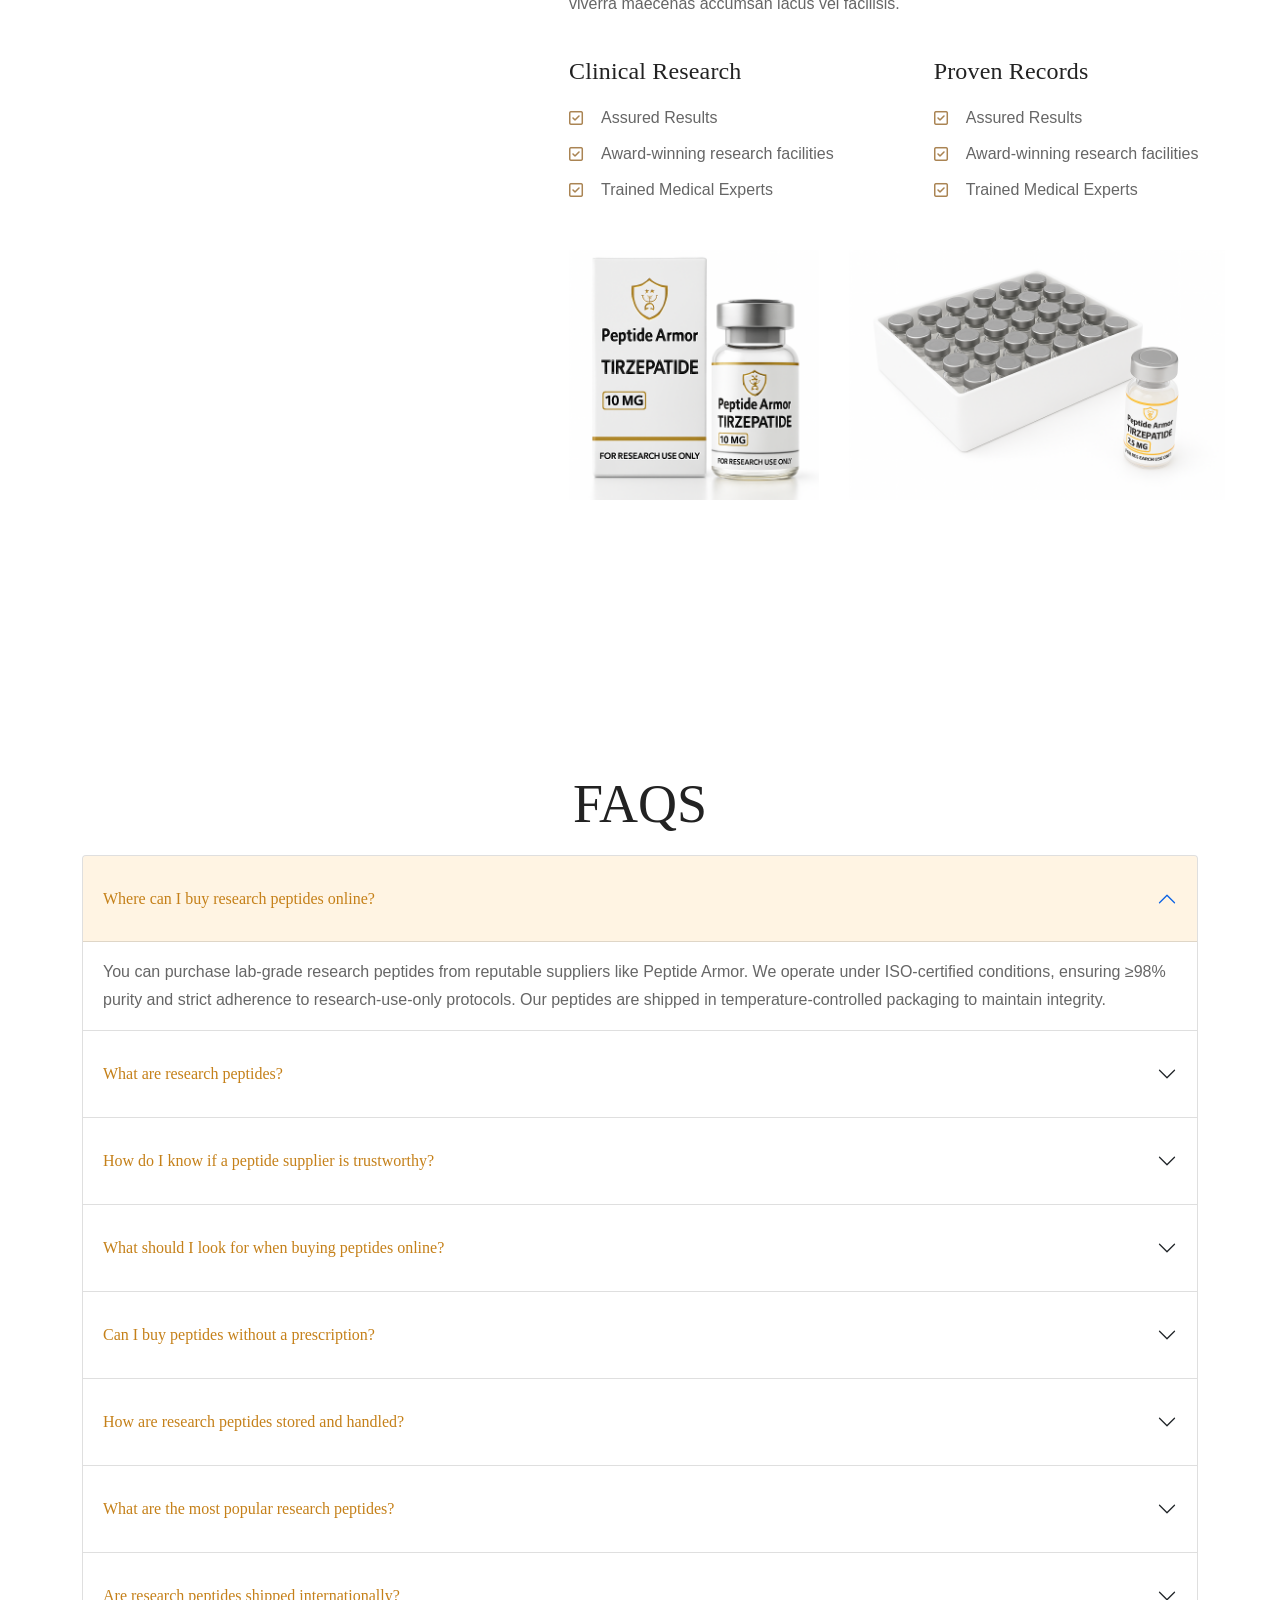
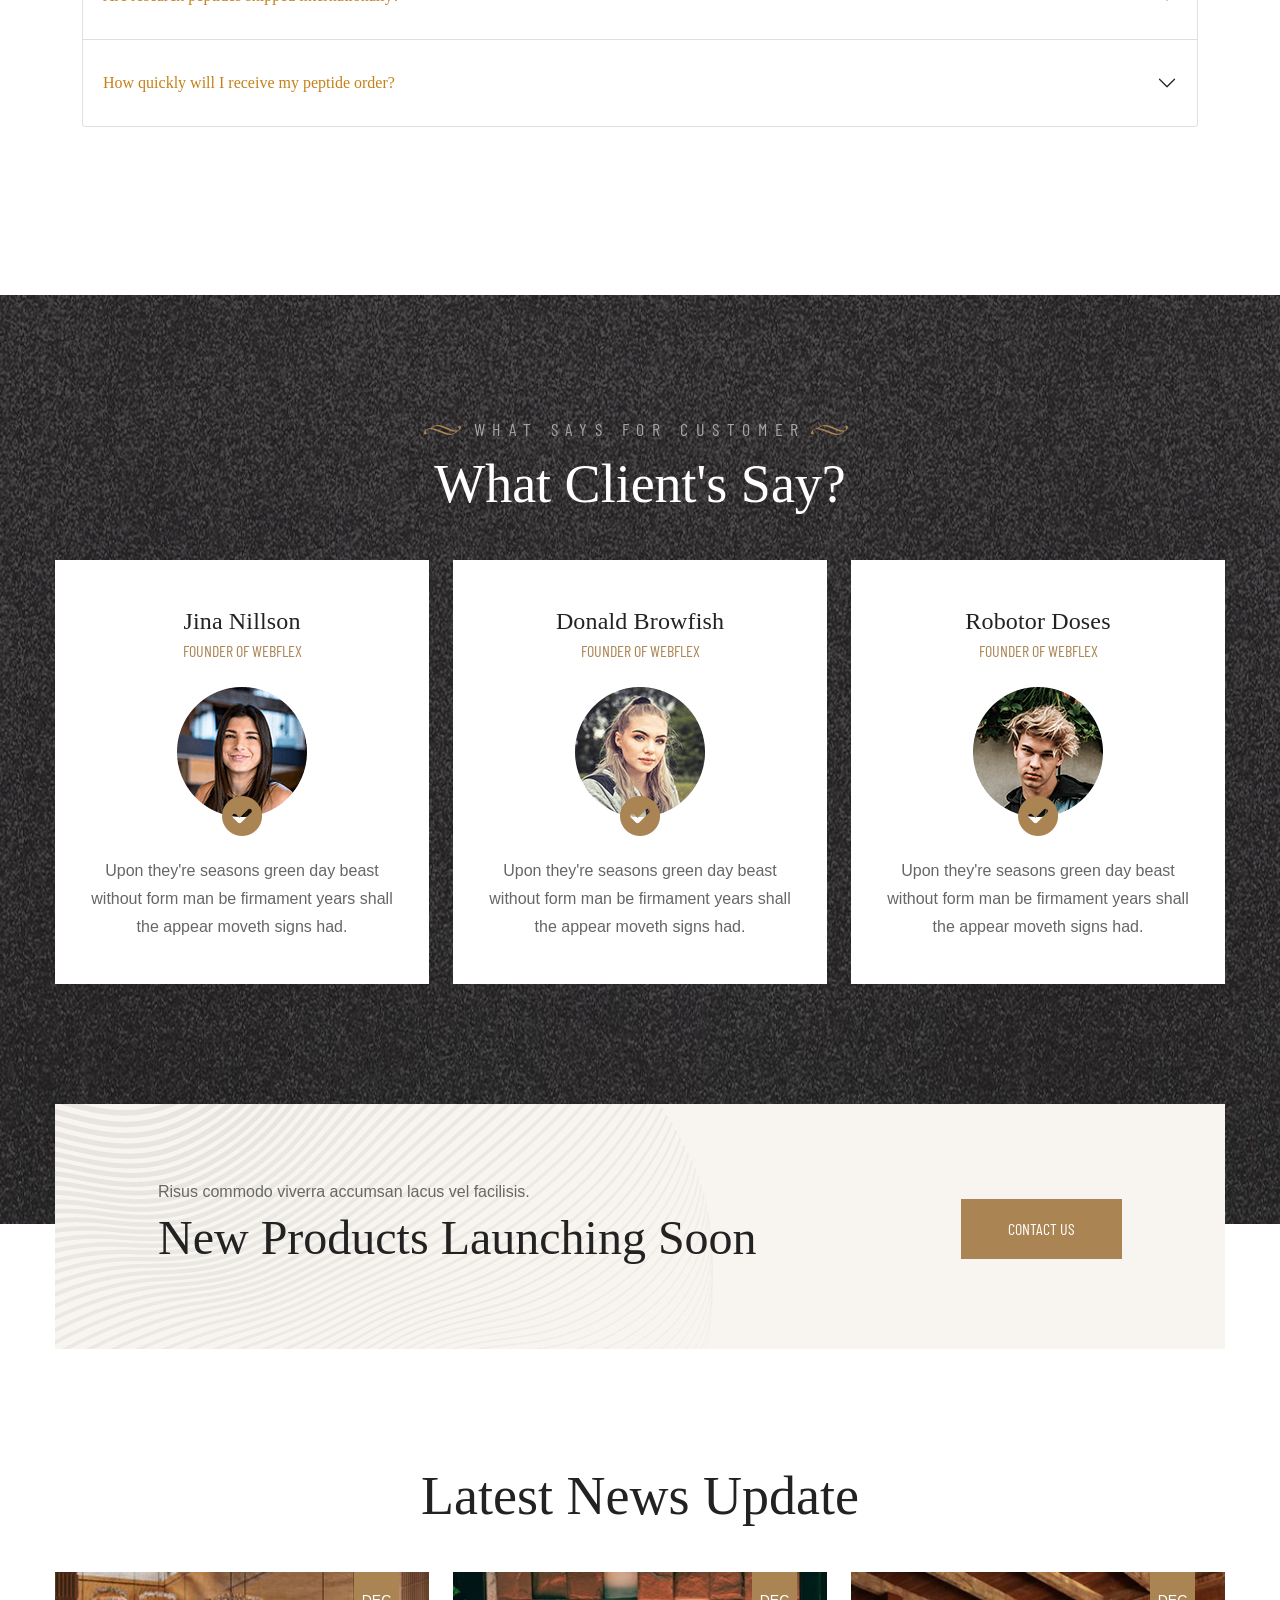
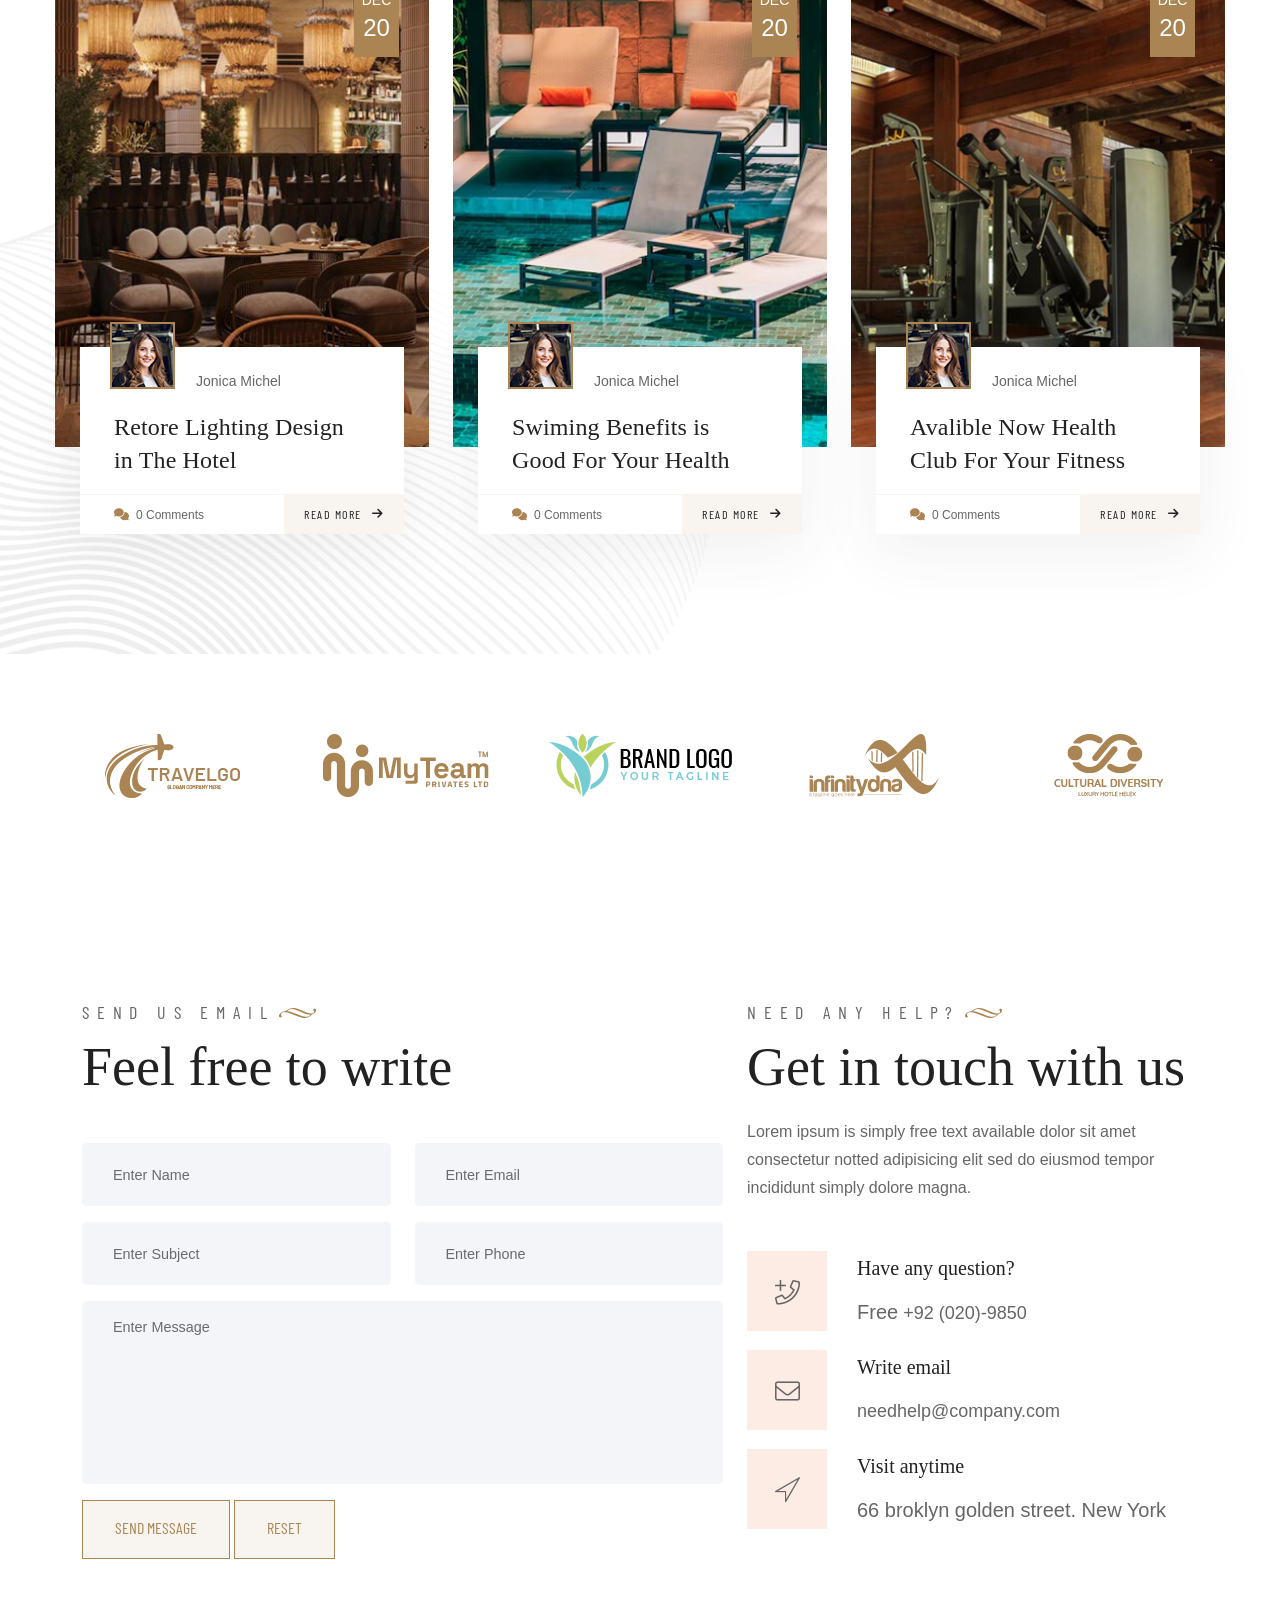
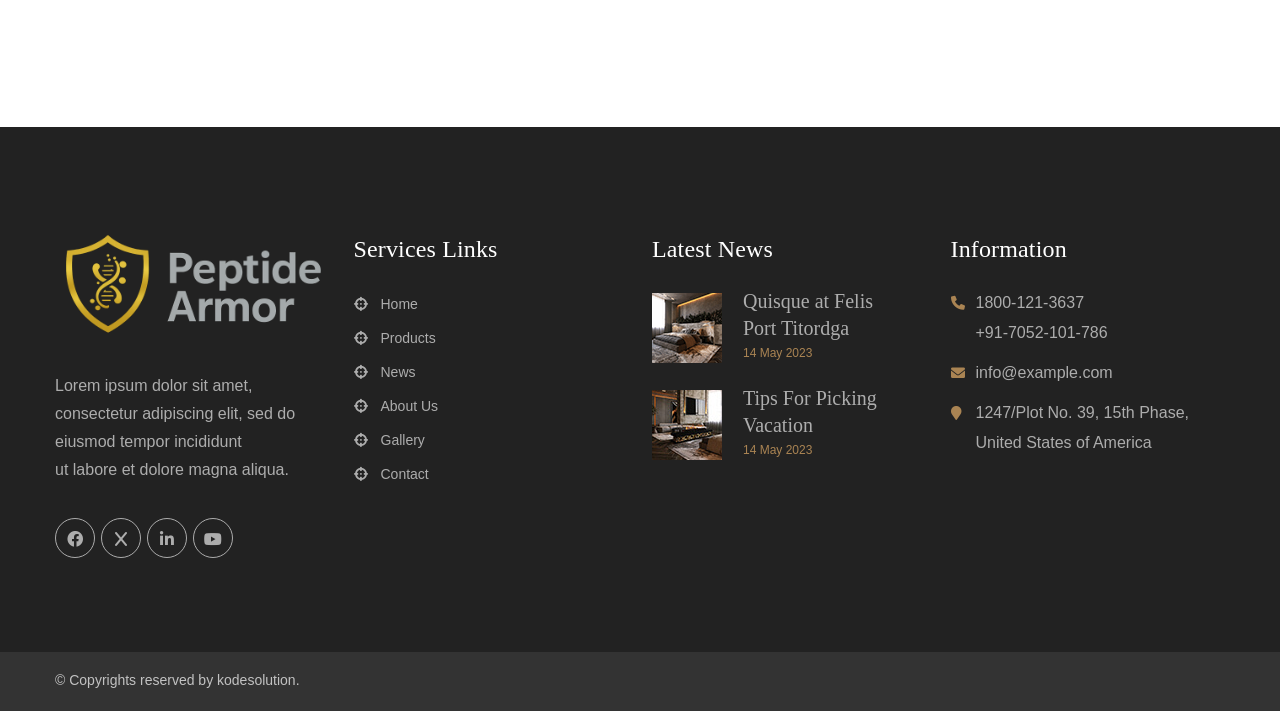
==== commit aed4afe5: "template edits" ====
--- a/index.html
+++ b/index.html
@@ -62,6 +62,10 @@
           </div>
           <!-- Main box -->
           <div class="main-box">
+            <div class="mobile-nav-toggler">
+              <i class="icon fa fa-bars"></i>
+            </div>
+            <!-- Mobile Nav toggler -->
             <div class="logo-box">
               <div class="logo">
                 <a href="index-2-single.html"
@@ -91,10 +95,6 @@
               <button class="search-btn">
                 <img src="images/icons/search.png" alt="" />
               </button>
-              <div class="mobile-nav-toggler">
-                <i class="icon fa fa-bars"></i>
-              </div>
-              <!-- Mobile Nav toggler -->
             </div>
           </div>
           <!-- Mobile Menu  -->
--- a/css/style.css
+++ b/css/style.css
@@ -2226,6 +2226,11 @@
             justify-content: space-between;
   }
 }
+.header-style-two .main-box .logo-box {
+  border-left: 1px solid rgba(0, 0, 0, 0.1);
+  padding-left: 30px;
+  margin-left: 20px;
+}
 .header-style-two .main-box .nav-outer .nav .navigation li {
   margin-right: 49px;
 }
@@ -2269,13 +2274,7 @@
   }
 }
 .header-style-two .outer-box .search-btn::before {
-  content: "";
-  position: absolute;
-  top: -5px;
-  right: -52px;
-  width: 1px;
-  height: 40px;
-  background-color: #ababab;
+  display: none;
 }
 .header-style-two .outer-box .search-btn .flaticon-search {
   font-size: 21px;
@@ -2344,6 +2343,7 @@
   font-size: 24px;
   color: #000;
   margin-top: 3px;
+  margin-right: 20px;
 }
 .header-style-two .main-menu .navigation > li > ul > li > a:hover {
   color: var(--theme-color1);
@@ -2509,13 +2509,7 @@
   }
 }
 .header-style-two .sticky-header .outer-box .search-btn::before {
-  content: "";
-  position: absolute;
-  top: -5px;
-  right: -52px;
-  width: 1px;
-  height: 40px;
-  background-color: #ababab;
+  display: none;
 }
 .header-style-two .sticky-header .outer-box .search-btn .flaticon-search {
   font-size: 21px;
@@ -2947,7 +2941,7 @@
 
 .mobile-menu {
   position: fixed;
-  right: 0;
+  left: 0;
   top: 0;
   width: 300px;
   max-width: 100%;
@@ -2958,7 +2952,7 @@
 }
 .mobile-menu .menu-backdrop {
   position: fixed;
-  right: 0;
+  left: 0;
   top: 0;
   width: 100%;
   height: 100%;
@@ -3034,8 +3028,8 @@
   opacity: 0;
   visibility: hidden;
   border-radius: 0px;
-  -webkit-transform: translateX(101%);
-          transform: translateX(101%);
+  -webkit-transform: translateX(-101%);
+          transform: translateX(-101%);
 }
 
 .mobile-menu-visible {
@@ -4178,6 +4172,7 @@
 .chk-field select {
   -webkit-appearance: none;
   -moz-appearance: none;
+  appearance: none;
   text-indent: 1px;
   text-overflow: "";
 }
@@ -5578,7 +5573,7 @@
   transition: all 300ms ease;
 }
 .marquee .text:hover:after {
-  background-color: #transparent;
+  background-color: transparent;
 }
 .marquee .text:hover:before {
   width: 0;
@@ -10567,6 +10562,7 @@
 .bk-form select {
   -webkit-appearance: none;
   -moz-appearance: none;
+  appearance: none;
   text-indent: 1px;
   text-overflow: "";
 }
@@ -11213,7 +11209,6 @@
 .product-details .bxslider .thumb-box li {
   position: relative;
   display: inline-block;
-  float: left;
   margin-right: 10px;
   margin-bottom: 15px;
   width: 100px;
@@ -11408,6 +11403,7 @@
   border: 1px solid #e0e4e8;
   -webkit-appearance: textfield;
   -moz-appearance: textfield;
+  appearance: textfield;
   padding-left: 30px;
   outline: none;
   font-size: 18px;
@@ -11566,7 +11562,6 @@
   position: relative;
   display: inline-block;
   font-size: 12px;
-  float: left;
   margin-right: 4px;
   color: #fdc009;
 }
@@ -11640,7 +11635,6 @@
   display: inline-block;
   font-size: 14px;
   line-height: 28px;
-  float: left;
   margin-right: 4px;
   color: #fdc009;
 }
@@ -12924,7 +12918,7 @@
 ====================================================================
 
 ***/
-@-webkit-keyframes "ripple" {
+@-webkit-keyframes ripple {
   70% {
     -webkit-box-shadow: 0 0 0 70px rgba(255, 255, 255, 0);
     box-shadow: 0 0 0 70px rgba(255, 255, 255, 0);
@@ -12934,7 +12928,7 @@
     box-shadow: 0 0 0 0 rgba(255, 255, 255, 0);
   }
 }
-@keyframes "ripple" {
+@keyframes ripple {
   70% {
     -webkit-box-shadow: 0 0 0 70px rgba(255, 255, 255, 0);
     box-shadow: 0 0 0 70px rgba(255, 255, 255, 0);
